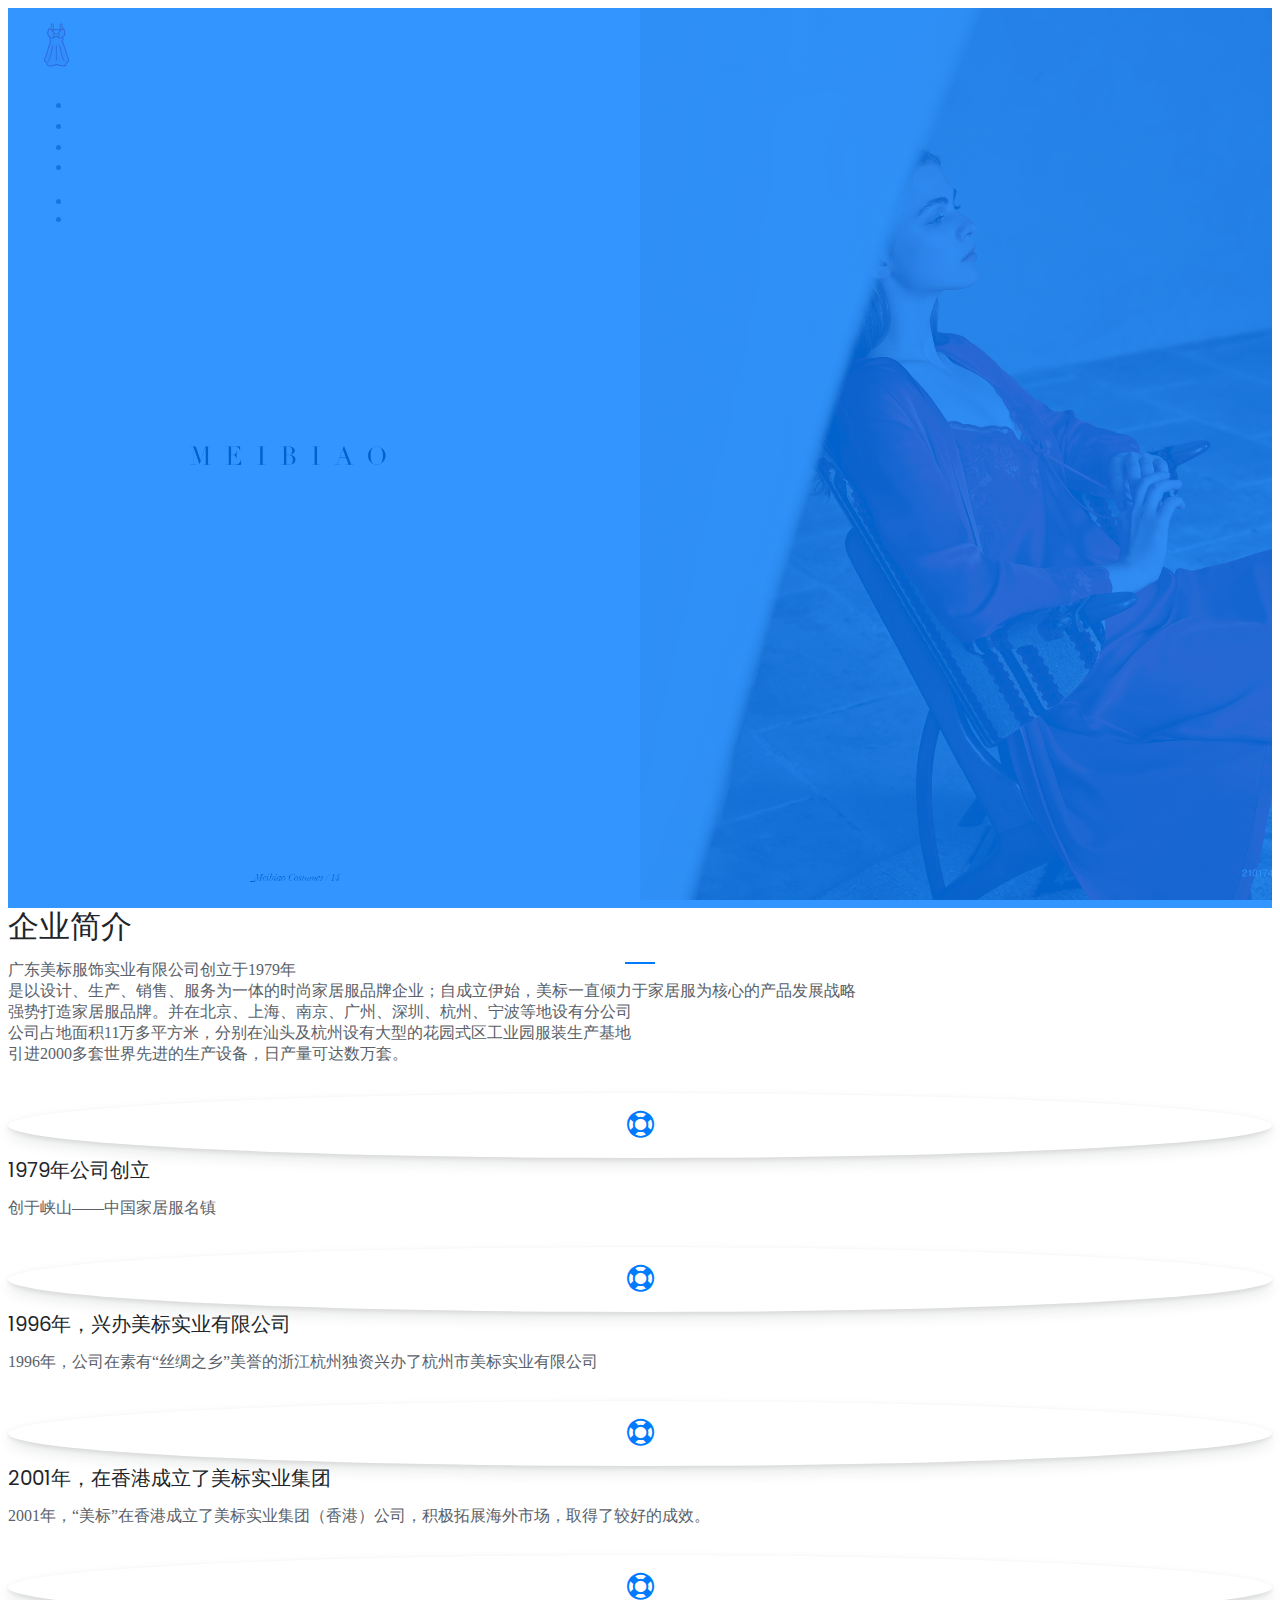
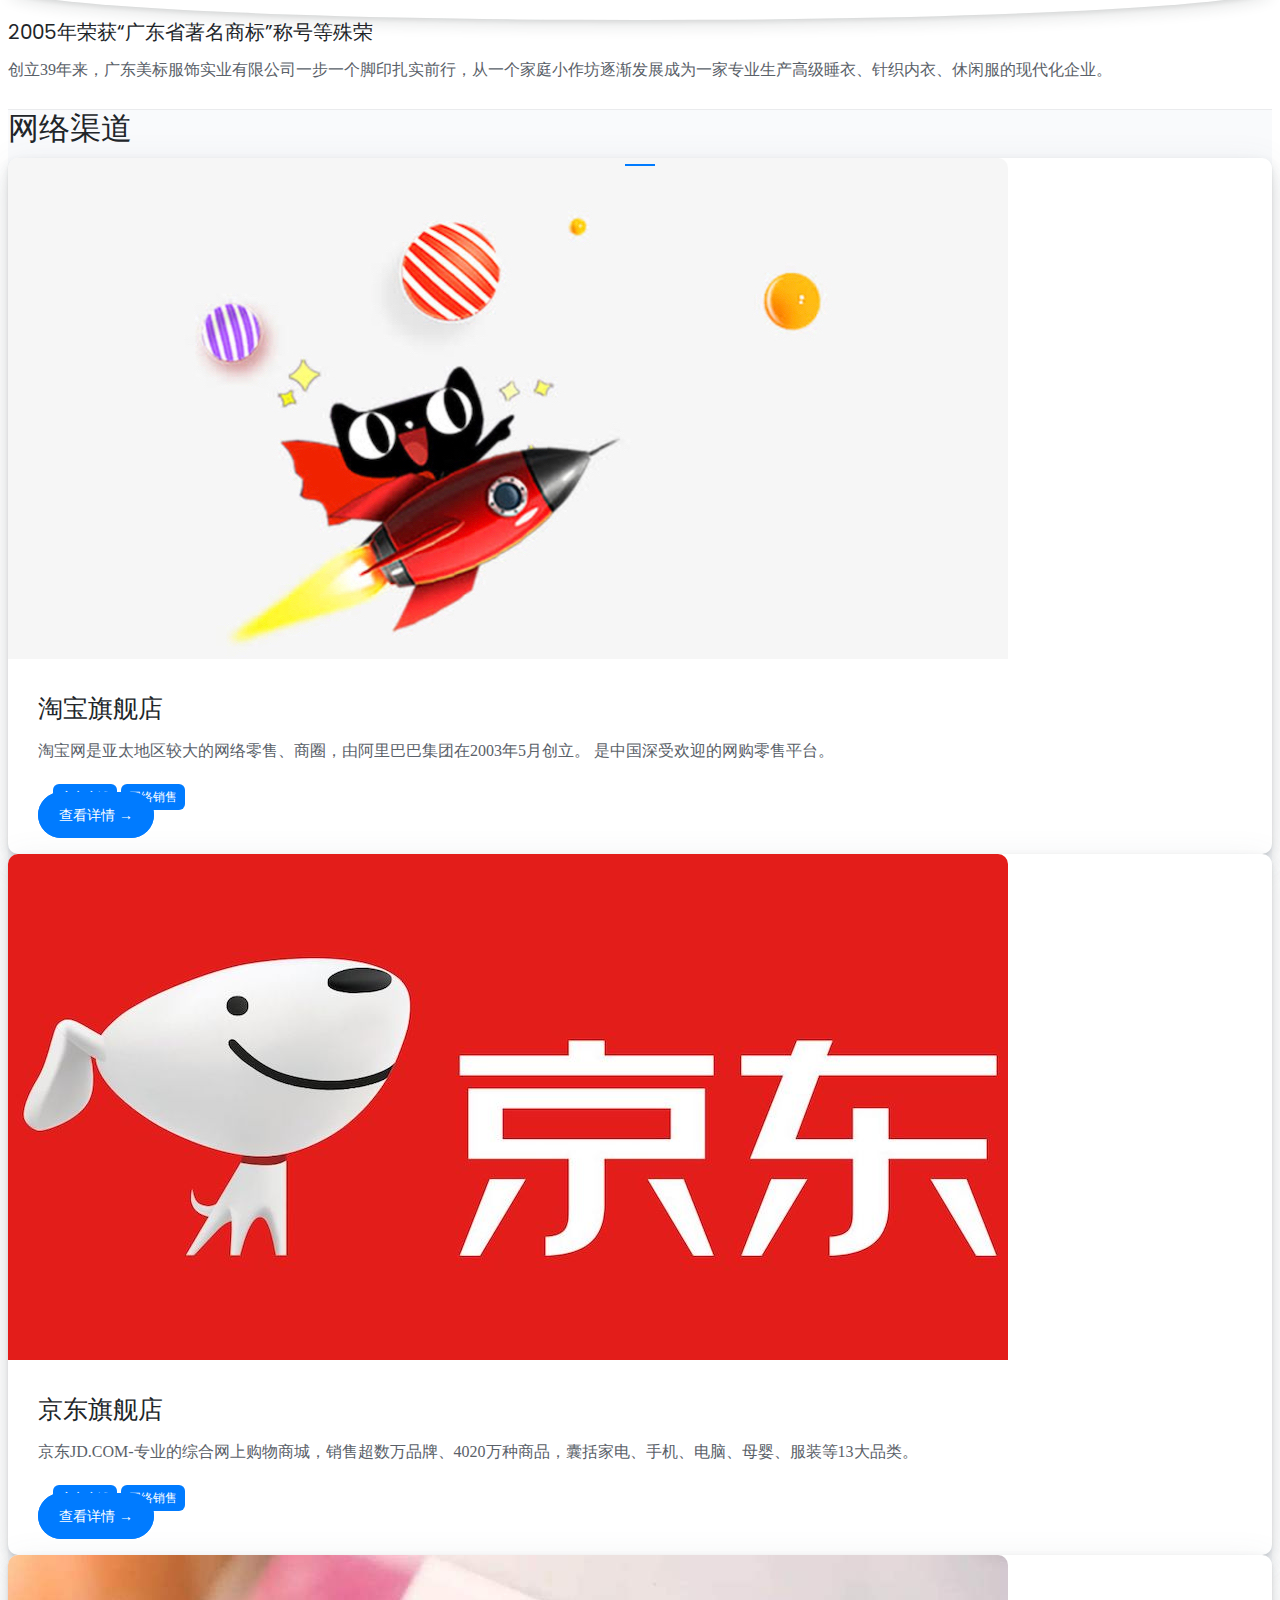
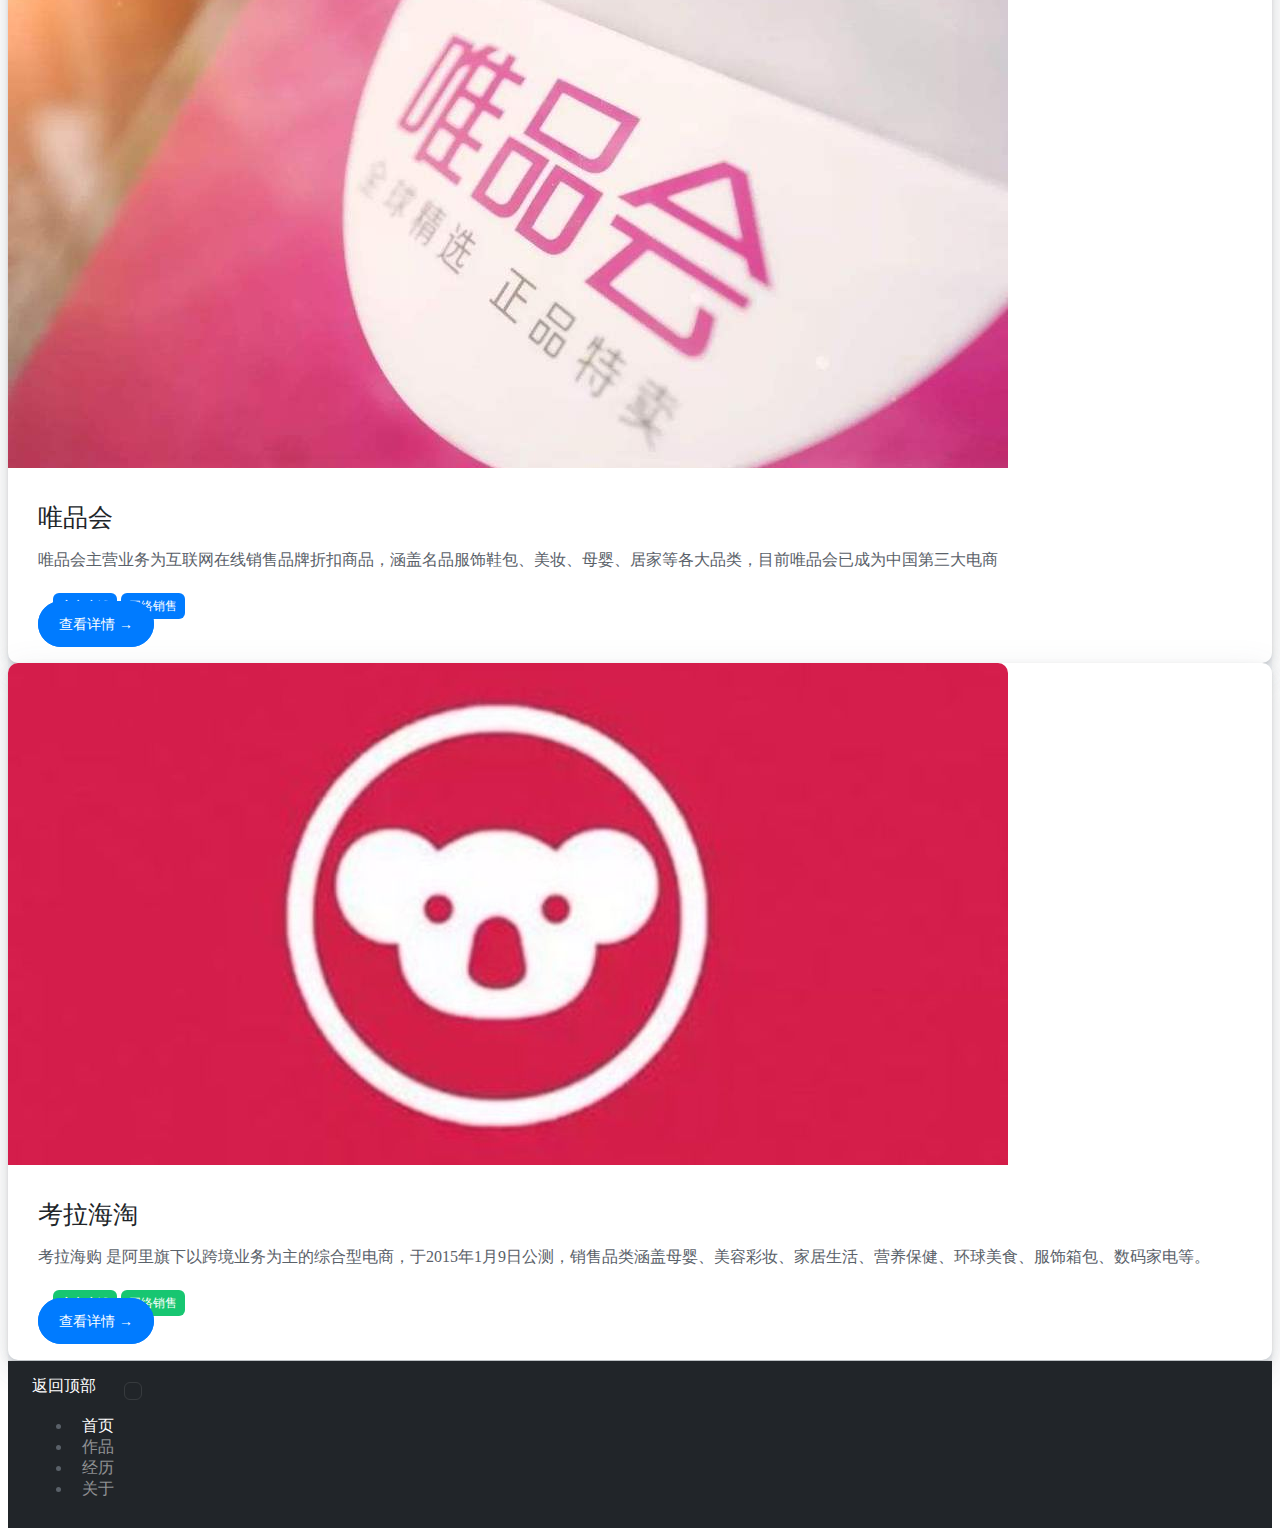
==== index.html @ 98ee240c "初始化" ====
<!doctype html>
<html class="no-js" lang="en">
     <!-- 浏览器标题 -->
    <head>
        <meta charset="utf-8">
        <meta http-equiv="x-ua-compatible" content="ie=edge">
        <title>美标</title>
        <meta name="description" content="">
        <meta name="viewport" content="width=device-width, initial-scale=1">

        <!-- CSS Dependencies -->
        <link rel="stylesheet" href="https://maxcdn.bootstrapcdn.com/bootstrap/4.0.0-beta/css/bootstrap.min.css" integrity="sha384-/Y6pD6FV/Vv2HJnA6t+vslU6fwYXjCFtcEpHbNJ0lyAFsXTsjBbfaDjzALeQsN6M" crossorigin="anonymous">
        <link href="https://maxcdn.bootstrapcdn.com/font-awesome/4.7.0/css/font-awesome.min.css" rel="stylesheet" integrity="sha384-wvfXpqpZZVQGK6TAh5PVlGOfQNHSoD2xbE+QkPxCAFlNEevoEH3Sl0sibVcOQVnN" crossorigin="anonymous">
        <link rel="stylesheet" href="css/shards.min.css">
        <link rel="stylesheet" href="css/shards-extras.min.css">
    </head>
    
    <body class="shards-landing-page--1">
        
      <!-- 头部介绍 -->
      <div class="welcome d-flex justify-content-center flex-column">
        <div class="container">
          <!-- Navigation -->
          <nav class="navbar navbar-expand-lg navbar-dark pt-4 px-0">
            <a class="navbar-brand" href="#">
              <img src="images/agency-landing/shards-logo-white.svg" class="mr-2" alt="Shards - Agency Landing Page">
             
            </a>
            <button class="navbar-toggler" type="button" data-toggle="collapse" data-target="#navbarNavDropdown" aria-controls="navbarNavDropdown" aria-expanded="false" aria-label="Toggle navigation">
              <span class="navbar-toggler-icon"></span>
            </button>
            <div class="collapse navbar-collapse" id="navbarNavDropdown">
              <ul class="navbar-nav">
                <li class="nav-item active">
                  <a class="nav-link" href="#">首页 <span class="sr-only">(current)</span></a>
                </li>
                <li class="nav-item">
                  <a class="nav-link" href="#works">店铺</a>
                </li>
               
                <li class="nav-item">
                  <a class="nav-link" href="#services">简介</a>
                </li>
                  
                 <li class="nav-item">
                  <a class="nav-link" href="app.html">APP</a>
                </li>
                  
              </ul>

             <!-- 社交地址 -->
              <ul class="navbar-nav ml-auto">
                   <li class="nav-item">
                  <a class="nav-link" href="https://mp.weixin.qq.com/s/kvTKrhpmZm7RUUd2rSiM8Q"><i class="fa fa-weixin"></i></a>
<!--
                </li>
                   <li class="nav-item">
                  <a class="nav-link" href="https://www.jianshu.com/u/cb689db4391f"><i class="fa fa-wpforms"></i></a>
                </li>
-->
                <li class="nav-item">
                  <a class="nav-link" href="https://weibo.com/u/2729907832?topnav=1&wvr=6&topsug=1"><i class="fa fa-weibo"></i></a>
                </li>
                
             </ul>
                
            </div>
          </nav>
          <!-- / Navigation -->
        </div> <!-- .container -->

        <!-- Inner Wrapper -->
        <div class="inner-wrapper mt-auto mb-auto container">
          <div class="row">
            <div class="col-md-7">
                <h1 class="welcome-heading display-4 text-white">MEIBIAO</h1>
               <p class="text-white"> </p>
                <p class="text-white">美标，享受生活的乐趣</p>
                <h1 class="welcome-heading display-4 text-white">  
               </h1>
                <a href="#services" class="btn btn-lg btn-outline-white btn-pill align-self-center">简介</a>
            </div>
          </div>
        </div>
        <!-- / Inner Wrapper -->
      </div>
      <!-- / Welcome Section -->

      <!-- Our Services Section -->
      <div id="services" class="our-services section py-4">
        <h3 class="section-title text-center my-5">企业简介</h3>
           <p class=" text-center " >
               广东美标服饰实业有限公司创立于1979年<br/>
               是以设计、生产、销售、服务为一体的时尚家居服品牌企业；自成立伊始，美标一直倾力于家居服为核心的产品发展战略<br/>
               强势打造家居服品牌。并在北京、上海、南京、广州、深圳、杭州、宁波等地设有分公司<br/>
               公司占地面积11万多平方米，分别在汕头及杭州设有大型的花园式区工业园服装生产基地<br/>
               引进2000多套世界先进的生产设备，日产量可达数万套。<br/>
              
          </p>
        <!-- Features -->
        <div class="features py-4 mb-4">
          <div class="container">
            <div class="row">
              <div class="feature py-4 col-md-6 d-flex">
                <div class="icon text-primary mr-3"><i class="fa fa-support"></i></div>
                <div class="px-4">
                    <h5>1979年公司创立</h5>
                    <p>创于峡山——中国家居服名镇</p>
                </div>
              </div>
              <div class="feature py-4 col-md-6 d-flex">
                <div class="icon text-primary mr-3"><i class="fa fa-support"></i></div>
                <div class="px-4">
                    <h5>1996年，兴办美标实业有限公司</h5>
                    <p>1996年，公司在素有“丝绸之乡”美誉的浙江杭州独资兴办了杭州市美标实业有限公司</p>
                </div>
              </div>
            </div>

            <div class="row">
              <div class="feature py-4 col-md-6 d-flex">
                <div class="icon text-primary mr-3"><i class="fa fa-support"></i></div>
                <div class="px-4">
                    <h5>2001年，在香港成立了美标实业集团</h5>
                    <p>2001年，“美标”在香港成立了美标实业集团（香港）公司，积极拓展海外市场，取得了较好的成效。</p>
                </div>
              </div>
              <div class="feature py-4 col-md-6 d-flex">
                <div class="icon text-primary mr-3"><i class="fa fa-support"></i></div>
                <div class="px-4">
                    <h5>2005年荣获“广东省著名商标”称号等殊荣</h5>
                    <p>创立39年来，广东美标服饰实业有限公司一步一个脚印扎实前行，从一个家庭小作坊逐渐发展成为一家专业生产高级睡衣、针织内衣、休闲服的现代化企业。</p>
                </div>
              </div>
            </div>
          </div>
        </div>
        <!-- / Features -->
      </div>
      <!-- / Our Services Section -->

     
        <!-- Our Blog Section -->
      <div id="works" class="blog section section-invert py-4">
        <h3 class="section-title text-center m-5">网络渠道</h3>

        <div class="container">
          <div class="py-4">
            <div class="row">
              <div class="card-deck">
                  
              <div class="col-md-12 col-lg-4 ">
                <div class="card mb-4">
                  <img class="card-img-top" src="images/common/card-1.jpg" alt="Card image cap">
                  <div class="card-body">
                    <h4 class="card-title">淘宝旗舰店</h4>
                    <p class="card-text">淘宝网是亚太地区较大的网络零售、商圈，由阿里巴巴集团在2003年5月创立。 是中国深受欢迎的网购零售平台。</p>
                      <div class="row mb-3">
                    <div class="d-table " style="margin-left:15px">
                        <span class="badge mr-3 badge-primary ">官方店铺</span>
                        <span class="badge mr-3 badge-primary ">网络销售</span>
                    </div>
                </div>
                    <a class="btn btn-primary btn-pill" href="https://meibiao.tmall.com/shop/view_shop.htm?spm=a220m.1000858.1000725.3.d1e635f60Oqlm1&user_number_id=753117954&rn=b6776b2423858963f16b1c9fca8c571c">查看详情 &rarr;</a>
                  </div>
                </div>
              </div>

              <div class="col-md-12 col-lg-4">
                <div class="card mb-4">
                  <img class="card-img-top" src="images/common/card-2.jpg" alt="Card image cap">
                  <div class="card-body">
                      <h4 class="card-title">京东旗舰店</h4>
                    <p class="card-text">京东JD.COM-专业的综合网上购物商城，销售超数万品牌、4020万种商品，囊括家电、手机、电脑、母婴、服装等13大品类。</p>
                      <div class="row mb-3">
                    <div class="d-table " style="margin-left:15px">
                        <span class="badge mr-3 badge-primary ">官方店铺</span>
                        <span class="badge mr-3 badge-primary ">网络销售</span>
                     </div>
                </div>
                    <a class="btn btn-primary btn-pill" href="https://mall.jd.com/index-55876.html">查看详情 &rarr;</a>
                  </div>
                </div>
              </div>

             
                  <div class="col-md-12 col-lg-4">
                <div class="card mb-4">
                  <img class="card-img-top" src="images/common/card-3.jpg" alt="Card image cap">
                  <div class="card-body">
                    <h4 class="card-title">唯品会</h4>
                    <p class="card-text">唯品会主营业务为互联网在线销售品牌折扣商品，涵盖名品服饰鞋包、美妆、母婴、居家等各大品类，目前唯品会已成为中国第三大电商</p>
                      <div class="row mb-3">
                    <div class="d-table " style="margin-left:15px">
                        <span class="badge mr-3 badge-primary ">官方店铺</span>
                        <span class="badge mr-3 badge-primary ">网络销售</span>
                    </div>
                </div>
                    <a class="btn btn-primary btn-pill" href="https://list.vip.com/brand.html?sn=10023400">查看详情 &rarr;</a>
                  </div>
                </div>
              </div>
                  
            
               <div class="col-md-12 col-lg-4" >
                  
                <div class="card mb-4">
                  <img class="card-img-top" src="images/common/card-4.jpg" alt="Card image cap">
                  <div class="card-body">
                      <h4 class="card-title">考拉海淘</h4>
                    <p class="card-text">考拉海购  是阿里旗下以跨境业务为主的综合型电商，于2015年1月9日公测，销售品类涵盖母婴、美容彩妆、家居生活、营养保健、环球美食、服饰箱包、数码家电等。</p>
                      <div class="row mb-3">
                    <div class="d-table " style="margin-left:15px">
                        <span class="badge mr-3 badge-primary badge-success">官方店铺</span>
                        <span class="badge mr-3 badge-primary badge-success">网络销售</span>
                     </div>
                </div>
                    <a class="btn btn-primary btn-pill" href="https://search.kaola.com/brand/5340.html">查看详情 &rarr;</a>
                  </div>
                </div>
                   
              </div>
                  
<!--
             <div class="col-md-12 col-lg-4">
                <div class="card mb-4">
                  <img class="card-img-top" src="images/common/card-5.jpg" alt="Card image cap">
                  <div class="card-body">
                      <h4 class="card-title">模仿QQ布局写的音频APP</h4>
                    <p class="card-text">目前主要是有菜单页面，音乐播放，视频播放，文字段子，论坛讨论和图片美图这几个大的板块</p>
                      <div class="row mb-3">
                    <div class="d-table " style="margin-left:15px">
                        <span class="badge mr-3 badge-primary badge-success">个人开源</span>
                        <span class="badge mr-3 badge-primary badge-success">iOS源码</span>
                     </div>
                </div>
                    <a class="btn btn-primary btn-pill" href="https://github.com/kevindcw/DAudiobook">查看详情 &rarr;</a>
                  </div>
                </div>
              </div>
                  
             <div class="col-md-12 col-lg-4">
                <div class="card mb-4">
                  <img class="card-img-top" src="images/common/card-6.jpg" alt="Card image cap">
                  <div class="card-body">
                      <h4 class="card-title">做的书架类应用加小程序</h4>
                    <p class="card-text">目前主要是有书籍页面，题库页面，论坛讨论和资讯新闻这几个大的板块，加小程序</p>
                      <div class="row mb-3">
                    <div class="d-table " style="margin-left:15px">
                        <span class="badge mr-3 badge-primary badge-success">个人开源</span>
                        <span class="badge mr-3 badge-primary badge-success">iOS源码</span>
                           <span class="badge mr-3 badge-primary badge-warning">小程序源码</span>
                     </div>
                </div>
                    <a class="btn btn-primary btn-pill" href="https://github.com/kevindcw/DProgram_ios">查看详情 &rarr;</a>
                  </div>
                </div>
              </div>
-->
                  
                  
                  
              </div>
            </div>
          </div>
        </div>
      </div>
      <!-- / Our Blog Section -->

      <!-- Testimonials Section -->
<!--
      <div id="workExperience" class="testimonials section py-4">
          <h3 class="section-title text-center m-5">工作经历</h3>
          <div class="container py-5">
            <div class="row">
                <div class="col-md-4 testimonial text-center">
                    <div class="avatar rounded-circle with-shadows mb-3 ml-auto mr-auto">
                        <img src="images/common/avatar-1.jpeg" class="w-100" alt="Testimonial Avatar" />
                    </div>
                    <h5 class="mb-1">铜车马信息科技</h5>
                    <span class="text-muted d-block mb-2">iOS小组负责人</span>
                    <span class="text-muted d-block mb-2">2017年3月--2019年7月(两年半)</span>
                    <p>1.将将项目里老的框架和代码进行的升级重构<br/>
                       2.在原有项目的基础上添加新的功能，并进行调优<br/>
                       3.与项目经理讨论需求，并对任务进行拆分，保证在规定时间内完成。
                    </p>
                
                </div>

                <div class="col-md-4 testimonial text-center">
                    <div class="avatar rounded-circle with-shadows mb-3 ml-auto mr-auto">
                        <img src="images/common/avatar-2.jpeg" class="w-100" alt="Testimonial Avatar" />
                    </div>
                    <h5 class="mb-1">小熊上树信息科技</h5>
                    <span class="text-muted d-block mb-2">ios小组负责人，小程序开发</span>
                    <span class="text-muted d-block mb-2">2016年2月--2017年3月(一年)</span>
                    <p>1.前期独立开发，搭建框架，应用的上传与审核。<br />
                      2.后期代码的维护与升级，框架的升级重构。<br/>
                      3.程序性能的测试和优化，分配任务协作开发<br/>
                      4.商讨后台参数的定制,微信小程序的学习与开发。<br/>
                  </div>

                <div class="col-md-4 testimonial text-center">
                    <div class="avatar rounded-circle with-shadows mb-3 ml-auto mr-auto">
                        <img src="images/common/avatar-3.jpeg" class="w-100" alt="Testimonial Avatar" />
                    </div>
                    <h5 class="mb-1">北京午饭科技</h5>
                    <span class="text-muted d-block mb-2">iOS开发工程师</span>
                    <span class="text-muted d-block mb-2">2014年12月--2016年2月(一年)</span>
                    <p> 1. 参与需求分析，文档编写，多人协助开发。<br/>
                        2. 版本的迭代并进行代码调试。<br/>
                        3. 熟悉公司项目并协助项目经理，对公司项目进行维护升级。<br/>
                    </p>
                </div>
            </div>
          </div>
      </div>
-->
      <!-- / Testimonials Section -->

      <!-- Contact Section -->
      
      <!-- / Contact Section -->

      <!-- Footer Section -->
      <footer>
        <nav class="navbar navbar-expand-lg navbar-dark bg-dark">
          <div class="container">
            <a class="navbar-brand" href="#">返回顶部</a>
            <button class="navbar-toggler" type="button" data-toggle="collapse" data-target="#navbarNav" aria-controls="navbarNav" aria-expanded="false" aria-label="Toggle navigation">
              <span class="navbar-toggler-icon"></span>
            </button>
              
            <div class="collapse navbar-collapse" id="navbarNav">
              <ul class="navbar-nav ml-auto">
                <li class="nav-item active">
                  <a class="nav-link" href="#">首页<span class="sr-only">(current)</span></a>
                </li>
                <li class="nav-item">
                  <a class="nav-link" href="#works">作品</a>
                </li>
                <li class="nav-item">
                  <a class="nav-link" href="#workExperience">经历</a>
                </li>
                <li class="nav-item">
                  <a class="nav-link" href="#services">关于</a>
                </li>
              </ul>
            </div>

          </div>
        </nav>
          
      </footer>
      <!-- / Footer Section -->
        
         <!--聊天-->
<!--
         <script type="text/javascript" src="http://meet.xpro.im/v2/api/xmeet.api.js?nickname=游客&xnest=yourNameSpace&xnest_name=聊天室&is_store_history=true">
        </script> 
-->
        <!--畅聊聊天-->
<!--
<div id="SOHUCS" sid="cysPqUewr"></div>
<script charset="utf-8" type="text/javascript" src="https://changyan.sohu.com/upload/changyan.js" ></script>
<script type="text/javascript">
window.changyan.api.config({
appid: 'cysPqUewr',
conf: 'prod_e1790b0bc749062e62423887871d0fed'
});
</script>
-->
        
      <!-- JavaScript Dependencies -->

      <script src="https://code.jquery.com/jquery-3.2.1.min.js" integrity="sha256-hwg4gsxgFZhOsEEamdOYGBf13FyQuiTwlAQgxVSNgt4=" crossorigin="anonymous"></script>
      <script src="https://cdnjs.cloudflare.com/ajax/libs/popper.js/1.11.0/umd/popper.min.js" integrity="sha384-b/U6ypiBEHpOf/4+1nzFpr53nxSS+GLCkfwBdFNTxtclqqenISfwAzpKaMNFNmj4" crossorigin="anonymous"></script>
      <script src="https://maxcdn.bootstrapcdn.com/bootstrap/4.0.0-beta/js/bootstrap.min.js" integrity="sha384-h0AbiXch4ZDo7tp9hKZ4TsHbi047NrKGLO3SEJAg45jXxnGIfYzk4Si90RDIqNm1" crossorigin="anonymous"></script>

        
        
    </body>
</html>
---- css/shards.min.css ----
@import url(https://fonts.googleapis.com/css?family=Poppins:300,400,500,600|Roboto+Mono);@media (max-width:575px){html{font-size:15px}}body{font-size:1rem;font-weight:300;color:#5a6169;background-color:#fff}a{color:#007bff;text-decoration:none}a:hover{color:#0056b3;text-decoration:underline}b,strong{font-weight:500}h1,h2,h3,h4,h5,h6{margin-top:0;margin-bottom:.5rem}.h1,.h2,.h3,.h4,.h5,.h6,h1,h2,h3,h4,h5,h6{margin-bottom:.75rem;font-family:Poppins,-apple-system,BlinkMacSystemFont,"Segoe UI",Roboto,"Helvetica Neue",Arial,sans-serif;font-weight:400;color:#212529}.h1,h1{font-size:3.052rem;letter-spacing:-.0625rem;line-height:3rem}.h2,h2{font-size:2.441rem;letter-spacing:-.0625rem;line-height:2.25rem}.h3,h3{font-size:1.953rem;line-height:2.25rem}.h4,h4{font-size:1.563rem;line-height:2rem}.h5,h5{font-size:1.25rem;line-height:1.5rem}.h6,h6{font-size:1rem;line-height:1.5rem}p+.h1,p+.h2,p+.h3,p+.h4,p+.h5,p+.h6,p+h1,p+h2,p+h3,p+h4,p+h5,p+h6{margin-top:2.25rem}.lead{line-height:1.875rem}.display-1,.display-2,.display-3,.display-4{margin-bottom:.75rem}.display-1{font-size:7.451rem;line-height:1}.display-2{font-size:5.96rem;line-height:1}.display-3{font-size:4.768rem;line-height:1}.display-4{font-size:3.815rem;line-height:1}p{margin-bottom:1.75rem}hr{margin-top:1.125rem;margin-bottom:1.125rem}.mark,mark{background-color:#fff09e}.blockquote{margin-bottom:.75rem;font-size:1.5rem}.blockquote-footer{font-size:1.125rem}.img-thumbnail{padding:0;border:none;border-radius:.375rem;box-shadow:none}.figure-img{margin-bottom:.75rem}.figure-caption{font-size:1rem}code,kbd,pre,samp{font-family:"Roboto Mono",Menlo,Monaco,Consolas,"Liberation Mono","Courier New",monospace}code{padding:.1875rem .8125rem;font-size:.75rem}kbd{padding:.1875rem .8125rem;font-size:.75rem;border-radius:.625rem;box-shadow:none}pre{margin-bottom:.75rem;font-size:.75rem;color:#212529;line-height:1.375rem}.table{margin-bottom:1.5rem}.table-striped tbody tr:nth-of-type(odd){background-color:#f7f8fb}.table-primary,.table-primary>td,.table-primary>th{background-color:#b8daff}.table-hover .table-primary:hover{background-color:#9fcdff}.table-hover .table-primary:hover>td,.table-hover .table-primary:hover>th{background-color:#9fcdff}.table-secondary,.table-secondary>td,.table-secondary>th{background-color:#d1d3d5}.table-hover .table-secondary:hover{background-color:#c4c6c9}.table-hover .table-secondary:hover>td,.table-hover .table-secondary:hover>th{background-color:#c4c6c9}.table-success,.table-success>td,.table-success>th{background-color:#beefd7}.table-hover .table-success:hover{background-color:#aaeaca}.table-hover .table-success:hover>td,.table-hover .table-success:hover>th{background-color:#aaeaca}.table-info,.table-info>td,.table-info>th{background-color:#b8ebf4}.table-hover .table-info:hover{background-color:#a2e5f1}.table-hover .table-info:hover>td,.table-hover .table-info:hover>th{background-color:#a2e5f1}.table-warning,.table-warning>td,.table-warning>th{background-color:#ffeab8}.table-hover .table-warning:hover{background-color:#ffe29f}.table-hover .table-warning:hover>td,.table-hover .table-warning:hover>th{background-color:#ffe29f}.table-danger,.table-danger>td,.table-danger>th{background-color:#eebec8}.table-hover .table-danger:hover{background-color:#e9aab7}.table-hover .table-danger:hover>td,.table-hover .table-danger:hover>th{background-color:#e9aab7}.table-light,.table-light>td,.table-light>th{background-color:#f9fafb}.table-hover .table-light:hover{background-color:#eaedf1}.table-hover .table-light:hover>td,.table-hover .table-light:hover>th{background-color:#eaedf1}.table-dark,.table-dark>td,.table-dark>th{background-color:#c1c2c3}.table-hover .table-dark:hover{background-color:#b4b5b6}.table-hover .table-dark:hover>td,.table-hover .table-dark:hover>th{background-color:#b4b5b6}.form-control{padding:.664rem 1rem;font-size:.95rem;line-height:1.125rem;color:#495057;border:1px solid #becad6;font-weight:300;border-radius:.375rem;transition:border-color 250ms cubic-bezier(.27,.01,.38,1.06),box-shadow 250ms cubic-bezier(.27,.01,.38,1.06)}.form-control:hover{border-color:#8fa4b8}.form-control:focus{color:#495057;border-color:#007bff;box-shadow:0 .313rem .719rem rgba(0,123,255,.1),0 .156rem .125rem rgba(0,0,0,.06)}.form-control:focus:hover{border-color:#007bff}.form-control::-webkit-input-placeholder{color:#868e96}.form-control:-ms-input-placeholder{color:#868e96}.form-control::placeholder{color:#868e96}.form-control:disabled,.form-control[readonly]{background-color:#f5f6f7}.form-control:disabled:hover,.form-control[readonly]:hover{cursor:not-allowed}select.form-control:hover{cursor:pointer}form .col-form-label,form .col-form-legend,form label{font-size:.95rem}form label:hover{cursor:pointer}.col-form-label{padding-top:calc(.664rem - 1px * 2);padding-bottom:calc(.664rem - 1px * 2)}.col-form-label-lg{padding-top:calc(.75rem - 1px * 2);padding-bottom:calc(.75rem - 1px * 2);font-size:1rem}.col-form-label-sm{padding-top:calc(.35rem - 1px * 2);padding-bottom:calc(.35rem - 1px * 2);font-size:.875rem}.col-form-legend{padding-top:.664rem;padding-bottom:.664rem}.form-control-plaintext{padding-top:.664rem;padding-bottom:.664rem;line-height:1.1;font-weight:300}.form-control-sm{padding:.35rem 1rem;font-size:.875rem;border-radius:.2rem}select.form-control-sm:not([size]):not([multiple]){height:calc(1.575rem + 2px)}.form-control-lg{padding:.75rem 1.75rem;font-size:1rem;border-radius:.5rem}select.form-control-lg:not([size]):not([multiple]){height:calc(2.5rem + 2px)}.form-check.disabled .form-check-label{color:#868e96}.form-check-label{padding-left:1.25rem}.form-check-input{margin-top:.313rem;margin-left:-1.25rem;margin-right:.313rem}.invalid-feedback{display:none;margin-top:.25rem;font-size:.875rem;color:#c4183c}.custom-select.is-valid,.form-control.is-valid,.was-validated .custom-select:valid,.was-validated .form-control:valid{border-color:#17c671;box-shadow:0 5px 11.5px rgba(23,198,113,.1)}.custom-select.is-valid:focus,.form-control.is-valid:focus,.was-validated .custom-select:valid:focus,.was-validated .form-control:valid:focus{box-shadow:0 5px 11.5px rgba(23,198,113,.1),0 1px 1px .1rem rgba(23,198,113,.2)}.custom-select.is-valid:focus:hover,.form-control.is-valid:focus:hover,.was-validated .custom-select:valid:focus:hover,.was-validated .form-control:valid:focus:hover{border-color:#17c671}.form-check-input.is-valid+.form-check-label,.was-validated .form-check-input:valid+.form-check-label{color:#17c671}.custom-control-input.is-valid~.custom-control-indicator,.was-validated .custom-control-input:valid~.custom-control-indicator{background-color:#57eca4;border-color:#2ae68b}.custom-control-input.is-valid~.custom-control-description,.was-validated .custom-control-input:valid~.custom-control-description{color:#17c671}.custom-select.is-valid,.was-validated .custom-select:valid{color:#17c671}.custom-file-input:focus.is-valid~.custom-file-control,.was-validated .custom-file-input:focus:valid~.custom-file-control{box-shadow:0 5px 11.5px rgba(23,198,113,.1),0 1px 1px .1rem rgba(23,198,113,.2)}.custom-file-input.is-valid~.custom-file-control,.was-validated .custom-file-input:valid~.custom-file-control{border-color:#17c671;box-shadow:0 5px 11.5px rgba(23,198,113,.1)}.custom-file-input.is-valid~.custom-file-control::before,.was-validated .custom-file-input:valid~.custom-file-control::before{background-color:#b3f6d5;border-color:#2ae68b;color:#17c671}.custom-file-input.is-valid~.custom-file-control::after,.was-validated .custom-file-input:valid~.custom-file-control::after{color:#17c671}.custom-toggle .custom-control-input:checked.is-valid~.custom-control-indicator,.was-validated .custom-toggle .custom-control-input:checked:valid~.custom-control-indicator{background:#17c671;border-color:transparent}.custom-toggle .custom-control-input:checked.is-valid~.custom-control-indicator:after,.was-validated .custom-toggle .custom-control-input:checked:valid~.custom-control-indicator:after{background:#fff}.custom-toggle .custom-control-input.is-valid~.custom-control-indicator,.was-validated .custom-toggle .custom-control-input:valid~.custom-control-indicator{background:#fff}.custom-toggle .custom-control-input.is-valid~.custom-control-indicator:after,.was-validated .custom-toggle .custom-control-input:valid~.custom-control-indicator:after{background:#eb8c95}.custom-select.is-invalid,.form-control.is-invalid,.was-validated .custom-select:invalid,.was-validated .form-control:invalid{border-color:#c4183c;box-shadow:0 5px 11.5px rgba(196,24,60,.1)}.custom-select.is-invalid:focus,.form-control.is-invalid:focus,.was-validated .custom-select:invalid:focus,.was-validated .form-control:invalid:focus{box-shadow:0 5px 11.5px rgba(196,24,60,.1),0 1px 1px .1rem rgba(196,24,60,.2)}.custom-select.is-invalid:focus:hover,.form-control.is-invalid:focus:hover,.was-validated .custom-select:invalid:focus:hover,.was-validated .form-control:invalid:focus:hover{border-color:#c4183c}.form-check-input.is-invalid+.form-check-label,.was-validated .form-check-input:invalid+.form-check-label{color:#c4183c}.custom-control-input.is-invalid~.custom-control-indicator,.was-validated .custom-control-input:invalid~.custom-control-indicator{background-color:#ea5876;border-color:#e52a51}.custom-control-input.is-invalid~.custom-control-description,.was-validated .custom-control-input:invalid~.custom-control-description{color:#c4183c}.custom-select.is-invalid,.was-validated .custom-select:invalid{color:#c4183c}.custom-file-input:focus.is-invalid~.custom-file-control,.was-validated .custom-file-input:focus:invalid~.custom-file-control{box-shadow:0 5px 11.5px rgba(196,24,60,.1),0 1px 1px .1rem rgba(196,24,60,.2)}.custom-file-input.is-invalid~.custom-file-control,.was-validated .custom-file-input:invalid~.custom-file-control{border-color:#c4183c;box-shadow:0 5px 11.5px rgba(196,24,60,.1)}.custom-file-input.is-invalid~.custom-file-control::before,.was-validated .custom-file-input:invalid~.custom-file-control::before{background-color:#f6b2c0;border-color:#e52a51;color:#c4183c}.custom-file-input.is-invalid~.custom-file-control::after,.was-validated .custom-file-input:invalid~.custom-file-control::after{color:#c4183c}.custom-toggle .custom-control-input:checked.is-invalid~.custom-control-indicator,.was-validated .custom-toggle .custom-control-input:checked:invalid~.custom-control-indicator{background:#17c671;border-color:transparent}.custom-toggle .custom-control-input:checked.is-invalid~.custom-control-indicator:after,.was-validated .custom-toggle .custom-control-input:checked:invalid~.custom-control-indicator:after{background:#fff}.custom-toggle .custom-control-input.is-invalid~.custom-control-indicator,.was-validated .custom-toggle .custom-control-input:invalid~.custom-control-indicator{background:#fff}.custom-toggle .custom-control-input.is-invalid~.custom-control-indicator:after,.was-validated .custom-toggle .custom-control-input:invalid~.custom-control-indicator:after{background:#eb8c95}.btn{font-weight:300;font-family:Poppins,-apple-system,BlinkMacSystemFont,"Segoe UI",Roboto,"Helvetica Neue",Arial,sans-serif;border:1px solid transparent;padding:.75rem 1.25rem;font-size:.875rem;line-height:1.1;border-radius:.375rem;transition:all 250ms cubic-bezier(.27,.01,.38,1.06)}.btn.hover,.btn:hover{cursor:pointer}.btn.disabled,.btn:disabled{box-shadow:none}.btn.btn-squared{border-radius:0}.btn.btn-pill{border-radius:50px}.btn-primary{background-color:#007bff;border-color:#007bff;box-shadow:none;color:#fff}.btn-primary:hover{color:#fff;background-color:#006fe6;border-color:#007bff;box-shadow:0 5px 15px rgba(0,0,0,.05),0 4px 10px rgba(0,123,255,.25)}.btn-primary.focus,.btn-primary:focus{box-shadow:0 0 0 3px rgba(0,123,255,.15),0 3px 15px rgba(0,123,255,.2),0 2px 5px rgba(0,0,0,.1)}.btn-primary.disabled,.btn-primary:disabled{background-color:#007bff;border-color:#007bff;box-shadow:none;cursor:not-allowed}.btn-primary.active,.btn-primary:active,.show>.btn-primary.dropdown-toggle{background-color:#006fe6;background-image:none;border-color:#0062cc;box-shadow:inset 0 .1875rem .625rem 0 #0062cc,inset 0 .0625rem .125rem 0 #0056b3}.btn-secondary{background-color:#5a6169;border-color:#5a6169;box-shadow:none;color:#fff}.btn-secondary:hover{color:#fff;background-color:#4e545b;border-color:#5a6169;box-shadow:0 5px 15px rgba(0,0,0,.05),0 4px 10px rgba(90,97,105,.25)}.btn-secondary.focus,.btn-secondary:focus{box-shadow:0 0 0 3px rgba(90,97,105,.15),0 3px 15px rgba(90,97,105,.2),0 2px 5px rgba(0,0,0,.1)}.btn-secondary.disabled,.btn-secondary:disabled{background-color:#5a6169;border-color:#5a6169;box-shadow:none;cursor:not-allowed}.btn-secondary.active,.btn-secondary:active,.show>.btn-secondary.dropdown-toggle{background-color:#4e545b;background-image:none;border-color:#42484e;box-shadow:inset 0 .1875rem .625rem 0 #42484e,inset 0 .0625rem .125rem 0 #373b40}.btn-success{background-color:#17c671;border-color:#17c671;box-shadow:none;color:#fff}.btn-success:hover{color:#fff;background-color:#14af64;border-color:#17c671;box-shadow:0 5px 15px rgba(0,0,0,.05),0 4px 10px rgba(23,198,113,.25)}.btn-success.focus,.btn-success:focus{box-shadow:0 0 0 3px rgba(23,198,113,.15),0 3px 15px rgba(23,198,113,.2),0 2px 5px rgba(0,0,0,.1)}.btn-success.disabled,.btn-success:disabled{background-color:#17c671;border-color:#17c671;box-shadow:none;cursor:not-allowed}.btn-success.active,.btn-success:active,.show>.btn-success.dropdown-toggle{background-color:#14af64;background-image:none;border-color:#129857;box-shadow:inset 0 .1875rem .625rem 0 #129857,inset 0 .0625rem .125rem 0 #0f814a}.btn-info{background-color:#00b8d8;border-color:#00b8d8;box-shadow:none;color:#fff}.btn-info:hover{color:#fff;background-color:#00a2bf;border-color:#00b8d8;box-shadow:0 5px 15px rgba(0,0,0,.05),0 4px 10px rgba(0,184,216,.25)}.btn-info.focus,.btn-info:focus{box-shadow:0 0 0 3px rgba(0,184,216,.15),0 3px 15px rgba(0,184,216,.2),0 2px 5px rgba(0,0,0,.1)}.btn-info.disabled,.btn-info:disabled{background-color:#00b8d8;border-color:#00b8d8;box-shadow:none;cursor:not-allowed}.btn-info.active,.btn-info:active,.show>.btn-info.dropdown-toggle{background-color:#00a2bf;background-image:none;border-color:#008da5;box-shadow:inset 0 .1875rem .625rem 0 #008da5,inset 0 .0625rem .125rem 0 #00778c}.btn-warning{background-color:#ffb400;border-color:#ffb400;box-shadow:none;color:#000}.btn-warning:hover{color:#000;background-color:#e6a200;border-color:#ffb400;box-shadow:0 5px 15px rgba(0,0,0,.05),0 4px 10px rgba(255,180,0,.25)}.btn-warning.focus,.btn-warning:focus{box-shadow:0 0 0 3px rgba(255,180,0,.15),0 3px 15px rgba(255,180,0,.2),0 2px 5px rgba(0,0,0,.1)}.btn-warning.disabled,.btn-warning:disabled{background-color:#ffb400;border-color:#ffb400;box-shadow:none;cursor:not-allowed}.btn-warning.active,.btn-warning:active,.show>.btn-warning.dropdown-toggle{background-color:#e6a200;background-image:none;border-color:#cc9000;box-shadow:inset 0 .1875rem .625rem 0 #cc9000,inset 0 .0625rem .125rem 0 #b37e00}.btn-danger{background-color:#c4183c;border-color:#c4183c;box-shadow:none;color:#fff}.btn-danger:hover{color:#fff;background-color:#ad1535;border-color:#c4183c;box-shadow:0 5px 15px rgba(0,0,0,.05),0 4px 10px rgba(196,24,60,.25)}.btn-danger.focus,.btn-danger:focus{box-shadow:0 0 0 3px rgba(196,24,60,.15),0 3px 15px rgba(196,24,60,.2),0 2px 5px rgba(0,0,0,.1)}.btn-danger.disabled,.btn-danger:disabled{background-color:#c4183c;border-color:#c4183c;box-shadow:none;cursor:not-allowed}.btn-danger.active,.btn-danger:active,.show>.btn-danger.dropdown-toggle{background-color:#ad1535;background-image:none;border-color:#97122e;box-shadow:inset 0 .1875rem .625rem 0 #97122e,inset 0 .0625rem .125rem 0 #801027}.btn-light{background-color:#e9ecef;border-color:#e9ecef;box-shadow:none;color:#3b4651}.btn-light:hover{color:#3b4651;background-color:#dadfe4;border-color:#e9ecef;box-shadow:0 5px 15px rgba(0,0,0,.05),0 4px 10px rgba(233,236,239,.25)}.btn-light.focus,.btn-light:focus{box-shadow:0 0 0 3px rgba(233,236,239,.15),0 3px 15px rgba(233,236,239,.2),0 2px 5px rgba(0,0,0,.1)}.btn-light.disabled,.btn-light:disabled{background-color:#e9ecef;border-color:#e9ecef;box-shadow:none;cursor:not-allowed}.btn-light.active,.btn-light:active,.show>.btn-light.dropdown-toggle{background-color:#dadfe4;background-image:none;border-color:#cbd3da;box-shadow:inset 0 .1875rem .625rem 0 #cbd3da,inset 0 .0625rem .125rem 0 #bdc6cf}.btn-dark{background-color:#212529;border-color:#212529;box-shadow:none;color:#fff}.btn-dark:hover{color:#fff;background-color:#16181b;border-color:#212529;box-shadow:0 5px 15px rgba(0,0,0,.05),0 4px 10px rgba(33,37,41,.25)}.btn-dark.focus,.btn-dark:focus{box-shadow:0 0 0 3px rgba(33,37,41,.15),0 3px 15px rgba(33,37,41,.2),0 2px 5px rgba(0,0,0,.1)}.btn-dark.disabled,.btn-dark:disabled{background-color:#212529;border-color:#212529;box-shadow:none;cursor:not-allowed}.btn-dark.active,.btn-dark:active,.show>.btn-dark.dropdown-toggle{background-color:#16181b;background-image:none;border-color:#0a0c0d;box-shadow:inset 0 .1875rem .625rem 0 #0a0c0d,inset 0 .0625rem .125rem 0 #000}.btn-white{background-color:#fff;border-color:#fff;box-shadow:none;color:#595959}.btn-white:hover{color:#595959;background-color:#f2f2f2;border-color:#fff;box-shadow:0 5px 15px rgba(0,0,0,.05),0 4px 10px rgba(255,255,255,.25)}.btn-white.focus,.btn-white:focus{box-shadow:0 0 0 3px rgba(255,255,255,.15),0 3px 15px rgba(255,255,255,.2),0 2px 5px rgba(0,0,0,.1)}.btn-white.disabled,.btn-white:disabled{background-color:#fff;border-color:#fff;box-shadow:none;cursor:not-allowed}.btn-white.active,.btn-white:active,.show>.btn-white.dropdown-toggle{background-color:#f2f2f2;background-image:none;border-color:#e6e6e6;box-shadow:inset 0 .1875rem .625rem 0 #e6e6e6,inset 0 .0625rem .125rem 0 #d9d9d9}.btn-black{background-color:#000;border-color:#000;box-shadow:none;color:#fff}.btn-black:hover{color:#fff;background-color:#000;border-color:#000;box-shadow:0 5px 15px rgba(0,0,0,.05),0 4px 10px rgba(0,0,0,.25)}.btn-black.focus,.btn-black:focus{box-shadow:0 0 0 3px rgba(0,0,0,.15),0 3px 15px rgba(0,0,0,.2),0 2px 5px rgba(0,0,0,.1)}.btn-black.disabled,.btn-black:disabled{background-color:#000;border-color:#000;box-shadow:none;cursor:not-allowed}.btn-black.active,.btn-black:active,.show>.btn-black.dropdown-toggle{background-color:#000;background-image:none;border-color:#000;box-shadow:inset 0 .1875rem .625rem 0 #000,inset 0 .0625rem .125rem 0 #000}.btn-outline-primary{background-color:transparent;background-image:none;border-color:#007bff}.btn-outline-primary:hover{background-color:#007bff;border-color:#007bff;box-shadow:0 5px 15px rgba(0,0,0,.05),0 4px 10px rgba(0,123,255,.25);color:#fff}.btn-outline-primary.focus,.btn-outline-primary:focus{box-shadow:0 0 0 3px rgba(0,123,255,.15),0 3px 15px rgba(0,123,255,.2),0 2px 5px rgba(0,0,0,.1)}.btn-outline-primary.disabled,.btn-outline-primary:disabled{color:#007bff;background-color:transparent;box-shadow:none}.btn-outline-primary.active,.btn-outline-primary:active,.show>.btn-outline-primary.dropdown-toggle{color:#fff;background-color:#007bff;border-color:#007bff}.btn-outline-secondary{background-color:transparent;background-image:none;border-color:#5a6169}.btn-outline-secondary:hover{background-color:#5a6169;border-color:#5a6169;box-shadow:0 5px 15px rgba(0,0,0,.05),0 4px 10px rgba(90,97,105,.25);color:#fff}.btn-outline-secondary.focus,.btn-outline-secondary:focus{box-shadow:0 0 0 3px rgba(90,97,105,.15),0 3px 15px rgba(90,97,105,.2),0 2px 5px rgba(0,0,0,.1)}.btn-outline-secondary.disabled,.btn-outline-secondary:disabled{color:#5a6169;background-color:transparent;box-shadow:none}.btn-outline-secondary.active,.btn-outline-secondary:active,.show>.btn-outline-secondary.dropdown-toggle{color:#fff;background-color:#5a6169;border-color:#5a6169}.btn-outline-success{background-color:transparent;background-image:none;border-color:#17c671}.btn-outline-success:hover{background-color:#17c671;border-color:#17c671;box-shadow:0 5px 15px rgba(0,0,0,.05),0 4px 10px rgba(23,198,113,.25);color:#fff}.btn-outline-success.focus,.btn-outline-success:focus{box-shadow:0 0 0 3px rgba(23,198,113,.15),0 3px 15px rgba(23,198,113,.2),0 2px 5px rgba(0,0,0,.1)}.btn-outline-success.disabled,.btn-outline-success:disabled{color:#17c671;background-color:transparent;box-shadow:none}.btn-outline-success.active,.btn-outline-success:active,.show>.btn-outline-success.dropdown-toggle{color:#fff;background-color:#17c671;border-color:#17c671}.btn-outline-info{background-color:transparent;background-image:none;border-color:#00b8d8}.btn-outline-info:hover{background-color:#00b8d8;border-color:#00b8d8;box-shadow:0 5px 15px rgba(0,0,0,.05),0 4px 10px rgba(0,184,216,.25);color:#fff}.btn-outline-info.focus,.btn-outline-info:focus{box-shadow:0 0 0 3px rgba(0,184,216,.15),0 3px 15px rgba(0,184,216,.2),0 2px 5px rgba(0,0,0,.1)}.btn-outline-info.disabled,.btn-outline-info:disabled{color:#00b8d8;background-color:transparent;box-shadow:none}.btn-outline-info.active,.btn-outline-info:active,.show>.btn-outline-info.dropdown-toggle{color:#fff;background-color:#00b8d8;border-color:#00b8d8}.btn-outline-warning{background-color:transparent;background-image:none;border-color:#ffb400}.btn-outline-warning:hover{background-color:#ffb400;border-color:#ffb400;box-shadow:0 5px 15px rgba(0,0,0,.05),0 4px 10px rgba(255,180,0,.25);color:#000}.btn-outline-warning.focus,.btn-outline-warning:focus{box-shadow:0 0 0 3px rgba(255,180,0,.15),0 3px 15px rgba(255,180,0,.2),0 2px 5px rgba(0,0,0,.1)}.btn-outline-warning.disabled,.btn-outline-warning:disabled{color:#ffb400;background-color:transparent;box-shadow:none}.btn-outline-warning.active,.btn-outline-warning:active,.show>.btn-outline-warning.dropdown-toggle{color:#fff;background-color:#ffb400;border-color:#ffb400}.btn-outline-danger{background-color:transparent;background-image:none;border-color:#c4183c}.btn-outline-danger:hover{background-color:#c4183c;border-color:#c4183c;box-shadow:0 5px 15px rgba(0,0,0,.05),0 4px 10px rgba(196,24,60,.25);color:#fff}.btn-outline-danger.focus,.btn-outline-danger:focus{box-shadow:0 0 0 3px rgba(196,24,60,.15),0 3px 15px rgba(196,24,60,.2),0 2px 5px rgba(0,0,0,.1)}.btn-outline-danger.disabled,.btn-outline-danger:disabled{color:#c4183c;background-color:transparent;box-shadow:none}.btn-outline-danger.active,.btn-outline-danger:active,.show>.btn-outline-danger.dropdown-toggle{color:#fff;background-color:#c4183c;border-color:#c4183c}.btn-outline-light{background-color:transparent;background-image:none;border-color:#e9ecef;color:#3b4651}.btn-outline-light:hover{background-color:#e9ecef;border-color:#e9ecef;box-shadow:0 5px 15px rgba(0,0,0,.05),0 4px 10px rgba(233,236,239,.25);color:#3b4651}.btn-outline-light.focus,.btn-outline-light:focus{box-shadow:0 0 0 3px rgba(233,236,239,.15),0 3px 15px rgba(233,236,239,.2),0 2px 5px rgba(0,0,0,.1)}.btn-outline-light.disabled,.btn-outline-light:disabled{color:#e9ecef;background-color:transparent;box-shadow:none}.btn-outline-light.active,.btn-outline-light:active,.show>.btn-outline-light.dropdown-toggle{color:#fff;background-color:#e9ecef;border-color:#e9ecef;color:#3b4651}.btn-outline-dark{background-color:transparent;background-image:none;border-color:#212529}.btn-outline-dark:hover{background-color:#212529;border-color:#212529;box-shadow:0 5px 15px rgba(0,0,0,.05),0 4px 10px rgba(33,37,41,.25);color:#fff}.btn-outline-dark.focus,.btn-outline-dark:focus{box-shadow:0 0 0 3px rgba(33,37,41,.15),0 3px 15px rgba(33,37,41,.2),0 2px 5px rgba(0,0,0,.1)}.btn-outline-dark.disabled,.btn-outline-dark:disabled{color:#212529;background-color:transparent;box-shadow:none}.btn-outline-dark.active,.btn-outline-dark:active,.show>.btn-outline-dark.dropdown-toggle{color:#fff;background-color:#212529;border-color:#212529}.btn-outline-white{background-color:transparent;background-image:none;border-color:#fff;color:#fff}.btn-outline-white:hover{background-color:#fff;border-color:#fff;box-shadow:0 5px 15px rgba(0,0,0,.05),0 4px 10px rgba(255,255,255,.25);color:#595959}.btn-outline-white.focus,.btn-outline-white:focus{box-shadow:0 0 0 3px rgba(255,255,255,.15),0 3px 15px rgba(255,255,255,.2),0 2px 5px rgba(0,0,0,.1)}.btn-outline-white.disabled,.btn-outline-white:disabled{color:#fff;background-color:transparent;box-shadow:none}.btn-outline-white.active,.btn-outline-white:active,.show>.btn-outline-white.dropdown-toggle{color:#fff;background-color:#fff;border-color:#fff}.btn-outline-white:active{color:#595959}.btn-outline-black{background-color:transparent;background-image:none;border-color:#000;color:#000}.btn-outline-black:hover{background-color:#000;border-color:#000;box-shadow:0 5px 15px rgba(0,0,0,.05),0 4px 10px rgba(0,0,0,.25);color:#fff}.btn-outline-black.focus,.btn-outline-black:focus{box-shadow:0 0 0 3px rgba(0,0,0,.15),0 3px 15px rgba(0,0,0,.2),0 2px 5px rgba(0,0,0,.1)}.btn-outline-black.disabled,.btn-outline-black:disabled{color:#000;background-color:transparent;box-shadow:none}.btn-outline-black.active,.btn-outline-black:active,.show>.btn-outline-black.dropdown-toggle{color:#000;background-color:#000;border-color:#000}.btn-outline-black:active{color:#fff}.btn-link{font-weight:300;color:#007bff}.btn-link:focus,.btn-link:hover{color:#0056b3;text-decoration:underline}.btn-link:disabled{color:#868e96}.btn-group-lg>.btn,.btn-lg{padding:.75rem 1.75rem;font-size:1.125rem;line-height:1.5;border-radius:.5rem}.btn-group-sm>.btn,.btn-sm{padding:.35rem 1rem;font-size:.75rem;line-height:1.5;border-radius:.2rem}.btn-block+.btn-block{margin-top:.5rem}.fade{transition:opacity .2s ease-in-out}.collapsing{transition:height 350ms ease-in-out}i.material-icons{font-size:inherit;position:relative;top:2px}.dropdown-menu{min-width:10rem;padding:.5rem 0;margin:0 0 0;font-size:1rem;color:#5a6169;border:1px solid rgba(0,0,0,.05);border-radius:.375rem;box-shadow:0 .5rem 4rem rgba(0,0,0,.11),0 10px 20px rgba(0,0,0,.05),0 2px 3px rgba(0,0,0,.06)}.dropdown-divider{height:0;margin:.75rem 0;overflow:hidden;border-top:1px solid #e9ecef}.dropdown-item{padding:.5rem 1.25rem;font-weight:300;color:#212529;font-size:.9375rem;transition:background-color 250ms cubic-bezier(.27,.01,.38,1.06),color 250ms cubic-bezier(.27,.01,.38,1.06)}.dropdown-item:focus,.dropdown-item:hover{color:#16181b;background-color:#eceeef}.dropdown-item.active,.dropdown-item:active{color:#16181b;background-color:#c3c7cc}.dropdown-item.disabled,.dropdown-item:disabled{color:#868e96}.dropdown-header{padding:.5rem 1.25rem;font-size:.875rem;color:#868e96}.btn+.dropdown-toggle-split{padding-right:.75rem;padding-left:.75rem}.btn-group-sm>.btn+.dropdown-toggle-split,.btn-sm+.dropdown-toggle-split{padding-right:.75rem;padding-left:.75rem}.btn-group-lg>.btn+.dropdown-toggle-split,.btn-lg+.dropdown-toggle-split{padding-right:1.3125rem;padding-left:1.3125rem}.btn-group.show .dropdown-toggle{box-shadow:inset 0 3px 5px rgba(0,0,0,.125)}.input-group[class*=with-addon-icon]{position:relative}.input-group[class*=with-addon-icon] .input-group-addon{position:absolute;background:0 0;border:none;z-index:100}.input-group[class*=with-addon-icon] .form-control{border-radius:.375rem}.input-group.with-addon-icon-left .form-control{padding-left:40px}.input-group.with-addon-icon-left .input-group-addon{left:0}.input-group.with-addon-icon-right .form-control{padding-right:40px}.input-group.with-addon-icon-right .input-group-addon{right:0}.input-group-addon{padding:12px 14px;font-weight:300;line-height:1.1;color:#abb6bf;background-color:#f9fafb;border:1px solid #becad6;border-radius:.375rem}.input-group-addon.form-control-sm{padding:.35rem 1rem;font-size:.875rem;border-radius:.2rem}.input-group-addon.form-control-lg{padding:.75rem 1.75rem;font-size:1rem;border-radius:.5rem}.input-group-addon.with-icon{background:#fff}.input-group-addon i.material-icons{top:0}.input-group-btn>.btn+.btn{margin-left:-1px}.input-group-btn:not(:last-child)>.btn,.input-group-btn:not(:last-child)>.btn-group{margin-right:-1px}.input-group-btn:not(:first-child)>.btn,.input-group-btn:not(:first-child)>.btn-group{margin-left:-1px}.custom-control{min-height:1.5rem;padding-left:1.688rem}.custom-control .custom-control-description{transition:color 250ms cubic-bezier(.27,.01,.38,1.06)}.custom-control:hover{cursor:pointer}.custom-control-input:checked~.custom-control-indicator{color:#fff;background-color:#007bff;border-color:transparent;box-shadow:none}.custom-control-input:focus~.custom-control-indicator{box-shadow:none}.custom-control-input:active~.custom-control-indicator{color:#fff;background-color:#b3d7ff;box-shadow:none}.custom-control-input:disabled~.custom-control-indicator{background-color:#e9ecef}.custom-control-input:disabled~.custom-control-description{color:#868e96}.custom-control-indicator{top:.1875rem;width:1.125rem;height:1.125rem;background-color:#fff;border:1px solid #becad6;transition:all 250ms cubic-bezier(.27,.01,.38,1.06)}.custom-checkbox .custom-control-indicator{border-radius:2px}.custom-checkbox .custom-control-indicator:after{content:'';position:absolute;top:2px;left:6px;width:5px;height:11px;opacity:0;-webkit-transform:rotate(45deg) scale(0);transform:rotate(45deg) scale(0);border-right:2px solid #fff;border-bottom:2px solid #fff;transition:all 250ms cubic-bezier(.27,.01,.38,1.06);transition-delay:.1s}.custom-checkbox .custom-control-input:checked~.custom-control-indicator{background-image:none}.custom-checkbox .custom-control-input:checked~.custom-control-indicator:after{opacity:1;-webkit-transform:rotate(45deg) scale(1);transform:rotate(45deg) scale(1)}.custom-checkbox .custom-control-input:indeterminate~.custom-control-indicator{background-color:#007bff;box-shadow:none}.custom-checkbox .custom-control-input:focus~.custom-control-indicator{box-shadow:0 .313rem .719rem rgba(0,123,255,.1),0 .156rem .125rem rgba(0,0,0,.06)}.custom-checkbox .custom-control-input:disabled~.custom-control-indicator{border-color:#becad6}.custom-checkbox .custom-control-input:disabled~.custom-control-indicator:after{border-color:#a8aeb4}.custom-radio .custom-control-indicator{border-radius:50%}.custom-radio .custom-control-indicator:after{content:'';position:absolute;border-radius:50%;background:#fff;width:1.125rem;height:1.125rem;top:-1px;left:-1px;opacity:0;-webkit-transform:scale(0);transform:scale(0);transition:all 250ms cubic-bezier(.27,.01,.38,1.06);transition-delay:.1s}.custom-radio .custom-control-input:checked~.custom-control-indicator{background-image:none}.custom-radio .custom-control-input:checked~.custom-control-indicator:after{opacity:1;-webkit-transform:scale(.4);transform:scale(.4)}.custom-radio .custom-control-input:focus~.custom-control-indicator{box-shadow:0 .313rem .719rem rgba(0,123,255,.1),0 .156rem .125rem rgba(0,0,0,.06)}.custom-radio .custom-control-input:disabled~.custom-control-indicator{border-color:#becad6}.custom-radio .custom-control-input:disabled~.custom-control-indicator:after{background:#a8aeb4}.custom-controls-stacked .custom-control{margin-bottom:.25rem}.custom-select{height:calc(2.428rem + 2px);padding:.375rem 1.75rem .375rem .75rem;line-height:1.2;color:#495057;font-size:.95rem;font-weight:300;background:#fff url("data:image/svg+xml;charset=utf8,%3Csvg xmlns='http://www.w3.org/2000/svg' viewBox='0 0 4 5'%3E%3Cpath fill='%23333' d='M2 0L0 2h4zm0 5L0 3h4z'/%3E%3C/svg%3E") no-repeat right .75rem center;background-size:8px 10px;border:1px solid #becad6;transition:border-color 250ms cubic-bezier(.27,.01,.38,1.06),box-shadow 250ms cubic-bezier(.27,.01,.38,1.06);border-radius:.375rem}.custom-select:hover{border-color:#8fa4b8}.custom-select:focus{color:#495057;border-color:#007bff;box-shadow:0 .313rem .719rem rgba(0,123,255,.1),0 .156rem .125rem rgba(0,0,0,.06)}.custom-select:focus:hover{border-color:#007bff}.custom-select:focus{border-color:#007bff;box-shadow:0 .313rem .719rem rgba(0,123,255,.1),0 .156rem .125rem rgba(0,0,0,.06)}.custom-select:focus::-ms-value{color:#495057;background-color:#fff}.custom-select:disabled{color:#868e96;background-color:#e9ecef}.custom-select:hover{cursor:pointer;border-color:#8fa4b8}.custom-select-sm{height:calc(1.575rem + 2px);padding-top:.375rem;padding-bottom:.375rem;font-size:75%}.custom-file{height:calc(2.428rem + 2px);font-size:.95rem;transition:border-color 250ms cubic-bezier(.27,.01,.38,1.06),box-shadow 250ms cubic-bezier(.27,.01,.38,1.06)}.custom-file-input{min-width:14rem;height:calc(2.428rem + 2px)}.custom-file-input:focus~.custom-file-control{color:#495057;border-color:#007bff;box-shadow:0 .313rem .719rem rgba(0,123,255,.1),0 .156rem .125rem rgba(0,0,0,.06)}.custom-file-input:focus~.custom-file-control:before{color:#007bff;background:#e6f2ff;border-color:#007bff}.custom-file-input:focus~.custom-file-control:hover{border-color:#007bff}.custom-file-input:hover{cursor:pointer}.custom-file-input:hover~.custom-file-control,.custom-file-input:hover~.custom-file-control:before{border-color:#8fa4b8}.custom-file-input:disabled+.custom-file-control{color:#868e96;background-color:#f8f9fa}.custom-file-control{height:calc(2.428rem + 2px);padding:.5rem 1rem;line-height:1.5;color:#495057;font-weight:300;background-color:#fff;border:1px solid #becad6;transition:box-shadow 250ms cubic-bezier(.27,.01,.38,1.06),border-color 250ms cubic-bezier(.27,.01,.38,1.06);border-radius:.375rem}.custom-file-control::before{top:-1px;right:-1px;bottom:-1px;height:calc(2.428rem + 2px);padding:.5rem 1rem;line-height:1.5;color:#495057;background-color:#e9ecef;border:1px solid #becad6;border-radius:0 .375rem .375rem 0;transition:background 250ms cubic-bezier(.27,.01,.38,1.06),color 250ms cubic-bezier(.27,.01,.38,1.06),border-color 250ms cubic-bezier(.27,.01,.38,1.06)}.custom-toggle{padding-left:60px}.custom-toggle .custom-control-indicator{position:absolute;top:0;left:0;width:50px;height:28px;background:#fff;display:block;border-radius:100px;border:1px solid #becad6;opacity:.99}.custom-toggle .custom-control-indicator:hover{cursor:pointer}.custom-toggle .custom-control-indicator:after{content:'';position:absolute;top:3px;left:3px;width:20px;height:20px;background:#becad6;border-radius:100px;transition:.3s}.custom-toggle .custom-control-input:disabled:active+.custom-control-indicator:after{width:20px}.custom-toggle .custom-control-input:disabled:active+.custom-control-indicator,.custom-toggle .custom-control-input:disabled:checked+.custom-control-indicator{background-color:#e9ecef}.custom-toggle .custom-control-input:active+.custom-control-indicator{background-color:#fff}.custom-toggle .custom-control-input:checked+.custom-control-indicator{background:#17c671}.custom-toggle .custom-control-input:checked+.custom-control-indicator:after{background:#fff}.custom-toggle .custom-control-input:checked+.custom-control-indicator:after{left:46px;-webkit-transform:translateX(-100%);transform:translateX(-100%)}.custom-toggle .custom-control-input:active+.custom-control-indicator:after{width:26px}.custom-toggle .custom-control-input:disabled:checked+.custom-control-indicator{border-color:#becad6}.custom-toggle .custom-control-input:disabled:checked+.custom-control-indicator:after{background:#becad6}.custom-slider-input{display:none}.nav{font-size:.875rem;font-family:Poppins,-apple-system,BlinkMacSystemFont,"Segoe UI",Roboto,"Helvetica Neue",Arial,sans-serif}.nav-link{padding:.625rem 1.125rem;transition:all 250ms cubic-bezier(.27,.01,.38,1.06)}.nav-tabs{border-bottom:1px solid #d1d4d8}.nav-tabs .nav-item{margin-bottom:-1px}.nav-tabs .nav-link{border-top-left-radius:.375rem;border-top-right-radius:.375rem}.nav-tabs .nav-link:focus,.nav-tabs .nav-link:hover{border-color:#e9ecef #e9ecef #d1d4d8}.nav-tabs .nav-link.disabled{color:#868e96}.nav-tabs .nav-link.disabled:hover{cursor:not-allowed;border-color:transparent}.nav-tabs .nav-link:hover{border-color:#e7e9ea}.nav-tabs .nav-item.show .nav-link,.nav-tabs .nav-link.active{color:#495057;background-color:#fff;border-color:#ddd #ddd #fff}.nav-pills .nav-link{border-radius:.375rem}.nav-pills .nav-link.active,.nav-pills .nav-link.active:hover,.show>.nav-pills .nav-link{color:#fff;background-color:#007bff}.nav-pills .nav-link:hover{background-color:#fdfdfd}.nav-outlined-pills .nav-link{border-radius:.375rem;border:1px solid transparent}.nav-outlined-pills .nav-link.active,.show>.nav-outlined-pills .nav-link{background:0 0;color:#007bff;border-color:#007bff}.nav-outlined-pills .nav-link:hover{border-color:#e7e9ea}.nav-blue .nav-link.active{background-color:#007bff;border-color:#0074f0;color:#fff}.nav-blue .nav-link{color:#007bff}.nav-blue.nav-outlined-pills .nav-link.active{background:0 0;border-color:#3395ff;color:#007bff}.nav-blue.nav-outlined-pills .nav-link.active:hover{border-color:#3395ff}.nav-blue.nav-outlined-pills .nav-link{color:#007bff}.nav-indigo .nav-link.active{background-color:#674eec;border-color:#5b40eb;color:#fff}.nav-indigo .nav-link{color:#674eec}.nav-indigo.nav-outlined-pills .nav-link.active{background:0 0;border-color:#8f7cf1;color:#674eec}.nav-indigo.nav-outlined-pills .nav-link.active:hover{border-color:#8f7cf1}.nav-indigo.nav-outlined-pills .nav-link{color:#674eec}.nav-purple .nav-link.active{background-color:#8445f7;border-color:#7a36f6;color:#fff}.nav-purple .nav-link{color:#8445f7}.nav-purple.nav-outlined-pills .nav-link.active{background:0 0;border-color:#a476f9;color:#8445f7}.nav-purple.nav-outlined-pills .nav-link.active:hover{border-color:#a476f9}.nav-purple.nav-outlined-pills .nav-link{color:#8445f7}.nav-pink .nav-link.active{background-color:#ff4169;border-color:#ff325d;color:#fff}.nav-pink .nav-link{color:#ff4169}.nav-pink.nav-outlined-pills .nav-link.active{background:0 0;border-color:#ff7491;color:#ff4169}.nav-pink.nav-outlined-pills .nav-link.active:hover{border-color:#ff7491}.nav-pink.nav-outlined-pills .nav-link{color:#ff4169}.nav-red .nav-link.active{background-color:#c4183c;border-color:#b61638;color:#fff}.nav-red .nav-link{color:#c4183c}.nav-red.nav-outlined-pills .nav-link.active{background:0 0;border-color:#e52a51;color:#c4183c}.nav-red.nav-outlined-pills .nav-link.active:hover{border-color:#e52a51}.nav-red.nav-outlined-pills .nav-link{color:#c4183c}.nav-orange .nav-link.active{background-color:#fb7906;border-color:#ee7204;color:#fff}.nav-orange .nav-link{color:#fb7906}.nav-orange.nav-outlined-pills .nav-link.active{background:0 0;border-color:#fc9438;color:#fb7906}.nav-orange.nav-outlined-pills .nav-link.active:hover{border-color:#fc9438}.nav-orange.nav-outlined-pills .nav-link{color:#fb7906}.nav-yellow .nav-link.active{background-color:#ffb400;border-color:#f0a900;color:#000}.nav-yellow .nav-link{color:#ffb400}.nav-yellow.nav-outlined-pills .nav-link.active{background:0 0;border-color:#ffc333;color:#ffb400}.nav-yellow.nav-outlined-pills .nav-link.active:hover{border-color:#ffc333}.nav-yellow.nav-outlined-pills .nav-link{color:#ffb400}.nav-green .nav-link.active{background-color:#17c671;border-color:#15b869;color:#fff}.nav-green .nav-link{color:#17c671}.nav-green.nav-outlined-pills .nav-link.active{background:0 0;border-color:#2ae68b;color:#17c671}.nav-green.nav-outlined-pills .nav-link.active:hover{border-color:#2ae68b}.nav-green.nav-outlined-pills .nav-link{color:#17c671}.nav-teal .nav-link.active{background-color:#1adba2;border-color:#18cd98;color:#000}.nav-teal .nav-link{color:#1adba2}.nav-teal.nav-outlined-pills .nav-link.active{background:0 0;border-color:#40e8b7;color:#1adba2}.nav-teal.nav-outlined-pills .nav-link.active:hover{border-color:#40e8b7}.nav-teal.nav-outlined-pills .nav-link{color:#1adba2}.nav-cyan .nav-link.active{background-color:#00b8d8;border-color:#00abc9;color:#fff}.nav-cyan .nav-link{color:#00b8d8}.nav-cyan.nav-outlined-pills .nav-link.active{background:0 0;border-color:#0cdbff;color:#00b8d8}.nav-cyan.nav-outlined-pills .nav-link.active:hover{border-color:#0cdbff}.nav-cyan.nav-outlined-pills .nav-link{color:#00b8d8}.nav-white .nav-link.active{background-color:#fff;border-color:#f7f7f7;color:#595959}.nav-white .nav-link{color:#fff}.nav-white.nav-outlined-pills .nav-link.active{background:0 0;border-color:#fff;color:#fff}.nav-white.nav-outlined-pills .nav-link.active:hover{border-color:#fff}.nav-white.nav-outlined-pills .nav-link{color:#fff}.nav-gray .nav-link.active{background-color:#868e96;border-color:#7e868f;color:#fff}.nav-gray .nav-link{color:#868e96}.nav-gray.nav-outlined-pills .nav-link.active{background:0 0;border-color:#a1a8ae;color:#868e96}.nav-gray.nav-outlined-pills .nav-link.active:hover{border-color:#a1a8ae}.nav-gray.nav-outlined-pills .nav-link{color:#868e96}.nav-gray-dark .nav-link.active{background-color:#343a40;border-color:#2d3238;color:#fff}.nav-gray-dark .nav-link{color:#343a40}.nav-gray-dark.nav-outlined-pills .nav-link.active{background:0 0;border-color:#4b545c;color:#343a40}.nav-gray-dark.nav-outlined-pills .nav-link.active:hover{border-color:#4b545c}.nav-gray-dark.nav-outlined-pills .nav-link{color:#343a40}.navbar{padding:.75rem 1.5rem}.navbar-brand{padding-top:.625rem;padding-bottom:.625rem;margin-right:1.5rem;font-size:1rem;font-family:Poppins,-apple-system,BlinkMacSystemFont,"Segoe UI",Roboto,"Helvetica Neue",Arial,sans-serif;font-weight:400}.navbar-text{padding-top:.625rem;padding-bottom:.625rem}.navbar-toggler{padding:.5rem .5rem;font-size:1rem;background:#fff;border:1px solid transparent;border-radius:.375rem}@media (min-width:576px){.navbar-expand-sm .navbar-nav .nav-link{padding-right:.625rem;padding-left:.625rem}}@media (min-width:768px){.navbar-expand-md .navbar-nav .nav-link{padding-right:.625rem;padding-left:.625rem}}@media (min-width:992px){.navbar-expand-lg .navbar-nav .nav-link{padding-right:.625rem;padding-left:.625rem}}@media (min-width:1200px){.navbar-expand-xl .navbar-nav .nav-link{padding-right:.625rem;padding-left:.625rem}}.navbar-expand .navbar-nav .nav-link{padding-right:.625rem;padding-left:.625rem}.navbar-light .navbar-brand{color:rgba(0,0,0,.9)}.navbar-light .navbar-brand:focus,.navbar-light .navbar-brand:hover{color:rgba(0,0,0,.9)}.navbar-light .navbar-nav .nav-link{color:rgba(0,0,0,.5)}.navbar-light .navbar-nav .nav-link:focus,.navbar-light .navbar-nav .nav-link:hover{color:rgba(0,0,0,.7)}.navbar-light .navbar-nav .nav-link.disabled{color:rgba(0,0,0,.3)}.navbar-light .navbar-nav .active>.nav-link,.navbar-light .navbar-nav .nav-link.active,.navbar-light .navbar-nav .nav-link.show,.navbar-light .navbar-nav .show>.nav-link{color:rgba(0,0,0,.9)}.navbar-light .navbar-toggler{color:rgba(0,0,0,.5);border-color:rgba(0,0,0,.1);background:0 0}.navbar-light .navbar-toggler-icon{background-image:url("data:image/svg+xml;charset=utf8,%3Csvg viewBox='0 0 30 30' xmlns='http://www.w3.org/2000/svg'%3E%3Cpath stroke='rgba(0, 0, 0, 0.5)' stroke-width='2' stroke-linecap='round' stroke-miterlimit='10' d='M4 7h22M4 15h22M4 23h22'/%3E%3C/svg%3E")}.navbar-light .navbar-text{color:rgba(0,0,0,.5)}.navbar-dark .navbar-brand{color:#fff}.navbar-dark .navbar-brand:focus,.navbar-dark .navbar-brand:hover{color:#fff}.navbar-dark .navbar-nav .nav-link{color:rgba(255,255,255,.5)}.navbar-dark .navbar-nav .nav-link:focus,.navbar-dark .navbar-nav .nav-link:hover{color:rgba(255,255,255,.75)}.navbar-dark .navbar-nav .nav-link.disabled{color:rgba(255,255,255,.25)}.navbar-dark .navbar-nav .active>.nav-link,.navbar-dark .navbar-nav .nav-link.active,.navbar-dark .navbar-nav .nav-link.show,.navbar-dark .navbar-nav .show>.nav-link{color:#fff}.navbar-dark .navbar-toggler{color:rgba(255,255,255,.5);border-color:rgba(255,255,255,.1);background:0 0}.navbar-dark .navbar-toggler-icon{background-image:url("data:image/svg+xml;charset=utf8,%3Csvg viewBox='0 0 30 30' xmlns='http://www.w3.org/2000/svg'%3E%3Cpath stroke='rgba(255, 255, 255, 0.5)' stroke-width='2' stroke-linecap='round' stroke-miterlimit='10' d='M4 7h22M4 15h22M4 23h22'/%3E%3C/svg%3E")}.navbar-dark .navbar-text{color:rgba(255,255,255,.5)}.card{background-color:#fff;border:none;border-radius:.625rem;box-shadow:0 .46875rem 2.1875rem rgba(90,97,105,.1),0 .9375rem 1.40625rem rgba(90,97,105,.1),0 .25rem .53125rem rgba(90,97,105,.12),0 .125rem .1875rem rgba(90,97,105,.1)}.card .card-text{margin-bottom:1.5625rem}.card a:hover{text-decoration:none}.card-body{padding:1.875rem}.card-title{font-weight:500;margin-bottom:.75rem}.card-link{font-family:Poppins,-apple-system,BlinkMacSystemFont,"Segoe UI",Roboto,"Helvetica Neue",Arial,sans-serif}.card-link+.card-link{margin-left:1.875rem}.card>.list-group:first-child .list-group-item:first-child{border-top-left-radius:.625rem;border-top-right-radius:.625rem}.card>.list-group:last-child .list-group-item:last-child{border-bottom-right-radius:.625rem;border-bottom-left-radius:.625rem}.card .list-group-item{padding:.8125rem 1.875rem}.card-header{padding:1.09375rem 1.875rem;background-color:rgba(90,97,105,.06);border-bottom:none}.card-header:first-child{border-radius:.625rem .625rem 0 0}.card-footer{padding:1.09375rem 1.875rem;background-color:rgba(90,97,105,.06);border-top:none}.card-footer:last-child{border-radius:0 0 .625rem .625rem}.card-header-tabs{margin-bottom:-1rem;border-bottom:0}.card-header-tabs .nav-link:hover{border-bottom:transparent}.card-img-overlay{padding:1.875rem 2.1875rem;background:rgba(90,97,105,.5);border-radius:.625rem}.card-img-overlay .card-title{color:#fff}.card-img{border-radius:.625rem}.card-img-top{border-top-left-radius:.625rem;border-top-right-radius:.625rem}.card-img-bottom{border-bottom-right-radius:.625rem;border-bottom-left-radius:.625rem}@media (min-width:576px){.card-deck{margin-right:-.9375rem;margin-left:-.9375rem}.card-deck .card{margin-right:.9375rem;margin-left:.9375rem}}@media (min-width:576px){.card-group{box-shadow:0 .46875rem 2.1875rem rgba(90,97,105,.1),0 .9375rem 1.40625rem rgba(90,97,105,.1),0 .25rem .53125rem rgba(90,97,105,.12),0 .125rem .1875rem rgba(90,97,105,.1);border-bottom-right-radius:.625rem;border-bottom-left-radius:.625rem}.card-group .card{box-shadow:none}.card-group .card .card-body{border-right:1px solid #e7e9ea}.card-group .card .card-footer{border-radius:0;border-right:1px solid #e7e9ea}.card-group .card:first-child .card-footer{border-bottom-left-radius:.625rem}.card-group .card:last-child{border-right:none}.card-group .card:last-child .card-footer{border-bottom-right-radius:.625rem;border:none}.card-group .card:first-child{border-top-right-radius:0;border-bottom-right-radius:0}.card-group .card:first-child .card-img-top{border-top-right-radius:0}.card-group .card:first-child .card-img-bottom{border-bottom-right-radius:0}.card-group .card:last-child{border-top-left-radius:0;border-bottom-left-radius:0}.card-group .card:last-child .card-img-top{border-top-left-radius:0}.card-group .card:last-child .card-img-bottom{border-bottom-left-radius:0}.card-group .card:not(:first-child):not(:last-child){border-radius:0}.card-group .card:not(:first-child):not(:last-child) .card-img-bottom,.card-group .card:not(:first-child):not(:last-child) .card-img-top{border-radius:0}}.card-columns .card{margin-bottom:2.1875rem}@media (min-width:576px){.card-columns{-webkit-column-count:3;column-count:3;-webkit-column-gap:1.25rem;column-gap:1.25rem}}.pagination{border-radius:.375rem;font-family:Poppins,-apple-system,BlinkMacSystemFont,"Segoe UI",Roboto,"Helvetica Neue",Arial,sans-serif;font-size:.875rem}.page-item{box-shadow:0 .125rem .9375rem rgba(90,97,105,.1),0 .125rem .1875rem rgba(90,97,105,.15)}.page-item:first-child{border-top-left-radius:.375rem;border-bottom-left-radius:.375rem;overflow:hidden}.page-item:last-child{border-top-right-radius:.375rem;border-bottom-right-radius:.375rem;overflow:hidden}.page-item:last-child .page-link{border-right:none}.page-item.active .page-link{color:#fff;background-color:#007bff;border-color:#007bff}.page-item.disabled .page-link{color:#a8aeb4;background-color:#fff;border-color:#dfe1e3}.page-link{padding:.5rem .75rem;line-height:1.25;color:#007bff;background-color:#fff;border:none;margin:0;border:none;border-right:1px solid #dfe1e3;transition:all 250ms cubic-bezier(.27,.01,.38,1.06)}.page-link:focus,.page-link:hover{color:#0056b3;background-color:#f5f5f6;border-color:#dfe1e3}.pagination-lg .page-link{padding:.9375rem 1.5625rem;font-size:1rem;line-height:1.5}.pagination-lg .page-item:first-child .page-link{border-top-left-radius:.5rem;border-bottom-left-radius:.5rem}.pagination-lg .page-item:last-child .page-link{border-top-right-radius:.5rem;border-bottom-right-radius:.5rem}.pagination-sm .page-link{padding:.25rem .6875rem;font-size:.875rem;line-height:1.5}.pagination-sm .page-item:first-child .page-link{border-top-left-radius:.2rem;border-bottom-left-radius:.2rem}.pagination-sm .page-item:last-child .page-link{border-top-right-radius:.2rem;border-bottom-right-radius:.2rem}.badge{padding:.375rem .5rem;font-size:75%;font-weight:500;font-family:-apple-system,BlinkMacSystemFont,"Segoe UI",Roboto,"Helvetica Neue",Arial,sans-serif;color:#fff;border-radius:.375rem}a.badge{transition:all 250ms cubic-bezier(.27,.01,.38,1.06)}.badge-pill{border-radius:10rem}.badge-squared{border-radius:0}.badge-primary{color:#fff;background-color:#007bff}.badge-primary[href]:focus,.badge-primary[href]:hover{color:#fff;text-decoration:none;background-color:#0062cc}.badge-outline-primary{background:0 0;border:1px solid #007bff;color:#007bff}.badge-secondary{color:#fff;background-color:#5a6169}.badge-secondary[href]:focus,.badge-secondary[href]:hover{color:#fff;text-decoration:none;background-color:#42484e}.badge-outline-secondary{background:0 0;border:1px solid #5a6169;color:#5a6169}.badge-success{color:#fff;background-color:#17c671}.badge-success[href]:focus,.badge-success[href]:hover{color:#fff;text-decoration:none;background-color:#129857}.badge-outline-success{background:0 0;border:1px solid #17c671;color:#17c671}.badge-info{color:#fff;background-color:#00b8d8}.badge-info[href]:focus,.badge-info[href]:hover{color:#fff;text-decoration:none;background-color:#008da5}.badge-outline-info{background:0 0;border:1px solid #00b8d8;color:#00b8d8}.badge-warning{color:#000;background-color:#ffb400}.badge-warning[href]:focus,.badge-warning[href]:hover{color:#000;text-decoration:none;background-color:#cc9000}.badge-outline-warning{background:0 0;border:1px solid #ffb400;color:#ffb400}.badge-danger{color:#fff;background-color:#c4183c}.badge-danger[href]:focus,.badge-danger[href]:hover{color:#fff;text-decoration:none;background-color:#97122e}.badge-outline-danger{background:0 0;border:1px solid #c4183c;color:#c4183c}.badge-light{color:#3b4651;background-color:#e9ecef}.badge-light[href]:focus,.badge-light[href]:hover{color:#3b4651;text-decoration:none;background-color:#cbd3da}.badge-outline-light{background:0 0;border:1px solid #e9ecef;color:#e9ecef;color:#3b4651}.badge-dark{color:#fff;background-color:#212529}.badge-dark[href]:focus,.badge-dark[href]:hover{color:#fff;text-decoration:none;background-color:#0a0c0d}.badge-outline-dark{background:0 0;border:1px solid #212529;color:#212529}.jumbotron{padding:38px 42px;margin-bottom:2rem;background-color:#eceeef;border-radius:.5rem}@media (min-width:576px){.jumbotron{padding:4rem 2rem}}.alert{padding:.75rem 1.25rem;margin-bottom:1rem;border:none;border-radius:0}.alert-link{font-weight:500}.alert-dismissible .close{top:-.75rem;right:-1.25rem;padding:.75rem 1.25rem;transition:all 250ms cubic-bezier(.27,.01,.38,1.06)}.alert-dismissible .close:hover{cursor:pointer}.alert-primary{color:#f5faff;background-color:#007bff}.alert-primary .alert-link{color:#f5faff}.alert-secondary{color:#d9dcdf;background-color:#5a6169}.alert-secondary .alert-link{color:#d9dcdf}.alert-success{color:#d7fae9;background-color:#17c671}.alert-success .alert-link{color:#d7fae9}.alert-info{color:#cef8ff;background-color:#00b8d8}.alert-info .alert-link{color:#cef8ff}.alert-warning{color:#fffcf5;background-color:#ffb400}.alert-warning .alert-link{color:#fffcf5}.alert-danger{color:#fad7de;background-color:#c4183c}.alert-danger .alert-link{color:#fad7de}.alert-light{color:#fff;background-color:#e9ecef;color:#3b4651}.alert-light .alert-link{color:#fff}.alert-light .alert-link{color:#3b4651}.alert-dark{color:#959faa;background-color:#212529}.alert-dark .alert-link{color:#959faa}.progress-wrapper{position:relative;color:#5a6169}.progress-wrapper .progress-label{font-size:.8125rem}.progress-wrapper .progress-value{position:absolute;top:6px;right:0;color:#5a6169}.progress{font-size:.625rem;line-height:.625rem;background-color:#f5f5f6;margin-top:6px;border-radius:1.25rem;box-shadow:inset 0 .1rem .1rem rgba(90,97,105,.15)}.progress-sm{height:.3125rem}.progress-lg{height:.9375rem}.progress-lg .progress-bar{height:.9375rem}.progress-bar{height:.625rem;line-height:.625rem;color:#fff;background-color:#007bff;transition:width .6s ease}.progress-bar-striped{background-image:linear-gradient(45deg,rgba(255,255,255,.15) 25%,transparent 25%,transparent 50%,rgba(255,255,255,.15) 50%,rgba(255,255,255,.15) 75%,transparent 75%,transparent);background-size:.625rem .625rem}.progress-bar-animated{-webkit-animation:progress-bar-stripes 1s linear infinite;animation:progress-bar-stripes 1s linear infinite}.list-group-item-action{color:#5a6169;transition:all 250ms cubic-bezier(.27,.01,.38,1.06)}.list-group-item-action:focus,.list-group-item-action:hover{color:#5a6169;background-color:#f7f8f8}.list-group-item-action:active{color:#5a6169;background-color:#eceeef}.list-group-item{padding:.75rem 1.25rem;margin-bottom:-1px;background-color:#fff;border:1px solid rgba(0,0,0,.125)}.list-group-item:first-child{border-top-left-radius:.375rem;border-top-right-radius:.375rem}.list-group-item:last-child{border-bottom-right-radius:.375rem;border-bottom-left-radius:.375rem}.list-group-item.disabled,.list-group-item:disabled{color:#868e96;background-color:#fff}.list-group-item.active{color:#fff;background-color:#007bff;border-color:#007bff}.list-group-item-primary{color:#004085;background-color:#b8daff}a.list-group-item-primary,button.list-group-item-primary{color:#004085}a.list-group-item-primary:focus,a.list-group-item-primary:hover,button.list-group-item-primary:focus,button.list-group-item-primary:hover{color:#004085;background-color:#9fcdff}a.list-group-item-primary.active,button.list-group-item-primary.active{background-color:#004085;border-color:#004085}.list-group-item-secondary{color:#2f3237;background-color:#d1d3d5}a.list-group-item-secondary,button.list-group-item-secondary{color:#2f3237}a.list-group-item-secondary:focus,a.list-group-item-secondary:hover,button.list-group-item-secondary:focus,button.list-group-item-secondary:hover{color:#2f3237;background-color:#c4c6c9}a.list-group-item-secondary.active,button.list-group-item-secondary.active{background-color:#2f3237;border-color:#2f3237}.list-group-item-success{color:#0c673b;background-color:#beefd7}a.list-group-item-success,button.list-group-item-success{color:#0c673b}a.list-group-item-success:focus,a.list-group-item-success:hover,button.list-group-item-success:focus,button.list-group-item-success:hover{color:#0c673b;background-color:#aaeaca}a.list-group-item-success.active,button.list-group-item-success.active{background-color:#0c673b;border-color:#0c673b}.list-group-item-info{color:#006070;background-color:#b8ebf4}a.list-group-item-info,button.list-group-item-info{color:#006070}a.list-group-item-info:focus,a.list-group-item-info:hover,button.list-group-item-info:focus,button.list-group-item-info:hover{color:#006070;background-color:#a2e5f1}a.list-group-item-info.active,button.list-group-item-info.active{background-color:#006070;border-color:#006070}.list-group-item-warning{color:#855e00;background-color:#ffeab8}a.list-group-item-warning,button.list-group-item-warning{color:#855e00}a.list-group-item-warning:focus,a.list-group-item-warning:hover,button.list-group-item-warning:focus,button.list-group-item-warning:hover{color:#855e00;background-color:#ffe29f}a.list-group-item-warning.active,button.list-group-item-warning.active{background-color:#855e00;border-color:#855e00}.list-group-item-danger{color:#660c1f;background-color:#eebec8}a.list-group-item-danger,button.list-group-item-danger{color:#660c1f}a.list-group-item-danger:focus,a.list-group-item-danger:hover,button.list-group-item-danger:focus,button.list-group-item-danger:hover{color:#660c1f;background-color:#e9aab7}a.list-group-item-danger.active,button.list-group-item-danger.active{background-color:#660c1f;border-color:#660c1f}.list-group-item-light{color:#797b7c;background-color:#f9fafb}a.list-group-item-light,button.list-group-item-light{color:#797b7c}a.list-group-item-light:focus,a.list-group-item-light:hover,button.list-group-item-light:focus,button.list-group-item-light:hover{color:#797b7c;background-color:#eaedf1}a.list-group-item-light.active,button.list-group-item-light.active{background-color:#797b7c;border-color:#797b7c}.list-group-item-dark{color:#111315;background-color:#c1c2c3}a.list-group-item-dark,button.list-group-item-dark{color:#111315}a.list-group-item-dark:focus,a.list-group-item-dark:hover,button.list-group-item-dark:focus,button.list-group-item-dark:hover{color:#111315;background-color:#b4b5b6}a.list-group-item-dark.active,button.list-group-item-dark.active{background-color:#111315;border-color:#111315}.close{font-size:1.5rem;font-weight:500;color:#8c949d;text-shadow:none;transition:all 250ms cubic-bezier(.27,.01,.38,1.06)}.close:focus,.close:hover{color:#8c949d}.modal.fade .modal-dialog{transition:-webkit-transform .3s ease-out;transition:transform .3s ease-out;transition:transform .3s ease-out,-webkit-transform .3s ease-out}.modal-dialog{margin:.625rem}.modal-content{background-color:#fff;border:none;border-radius:.5rem;box-shadow:0 .46875rem 2.1875rem rgba(90,97,105,.1),0 .9375rem 1.40625rem rgba(90,97,105,.1),0 .25rem .53125rem rgba(90,97,105,.12),0 .125rem .1875rem rgba(90,97,105,.1)}.modal-backdrop{z-index:1040;background-color:#5a6169}.modal-backdrop.show{opacity:.12}.modal-header{padding:.9375rem 2.1875rem;border-bottom:1px solid #dfe1e3}.modal-title{line-height:1.5}.modal-body{padding:1.875rem 2.1875rem}.modal-footer{padding:.9375rem 2.1875rem;border-top:1px solid #dfe1e3}@media (min-width:576px){.modal-dialog{max-width:500px;margin:1.875rem auto}.modal-content{box-shadow:0 .46875rem 2.1875rem rgba(90,97,105,.1),0 .9375rem 1.40625rem rgba(90,97,105,.1),0 .25rem .53125rem rgba(90,97,105,.12),0 .125rem .1875rem rgba(90,97,105,.1)}.modal-sm{max-width:300px}}@media (min-width:992px){.modal-lg{max-width:800px}}.tooltip{z-index:1070;margin:0;font-family:-apple-system,BlinkMacSystemFont,"Segoe UI",Roboto,"Helvetica Neue",Arial,sans-serif;font-weight:300;line-height:1.5;font-size:.875rem}.tooltip.show{opacity:1}.tooltip .arrow{width:5px;height:5px}.tooltip.bs-tooltip-auto[x-placement^=top],.tooltip.bs-tooltip-top{padding:5px 0}.tooltip.bs-tooltip-auto[x-placement^=top] .arrow::before,.tooltip.bs-tooltip-top .arrow::before{margin-left:-3px;border-width:5px 5px 0;border-top-color:#fff}.tooltip.bs-tooltip-auto[x-placement^=right],.tooltip.bs-tooltip-right{padding:0 5px}.tooltip.bs-tooltip-auto[x-placement^=right] .arrow::before,.tooltip.bs-tooltip-right .arrow::before{margin-top:-3px;border-width:5px 5px 5px 0;border-right-color:#fff}.tooltip.bs-tooltip-auto[x-placement^=bottom],.tooltip.bs-tooltip-bottom{padding:5px 0}.tooltip.bs-tooltip-auto[x-placement^=bottom] .arrow::before,.tooltip.bs-tooltip-bottom .arrow::before{margin-left:-3px;border-width:0 5px 5px;border-bottom-color:#fff}.tooltip.bs-tooltip-auto[x-placement^=left],.tooltip.bs-tooltip-left{padding:0 5px}.tooltip.bs-tooltip-auto[x-placement^=left] .arrow::before,.tooltip.bs-tooltip-left .arrow::before{margin-top:-3px;border-width:5px 0 5px 5px;border-left-color:#fff}.tooltip-inner{max-width:200px;padding:7px 13px;color:#5a6169;background-color:#fff;border-radius:.375rem;box-shadow:0 3px 15px rgba(90,97,105,.1),0 2px 3px rgba(90,97,105,.2)}.popover{z-index:1060;max-width:276px;padding:0;font-family:-apple-system,BlinkMacSystemFont,"Segoe UI",Roboto,"Helvetica Neue",Arial,sans-serif;font-weight:300;line-height:1.5;font-size:.875rem;background-color:#fff;border:none;border-radius:.5rem;box-shadow:0 3px 15px rgba(90,97,105,.1),0 2px 3px rgba(90,97,105,.2)}.popover .arrow{width:10px;height:5px}.popover .arrow::before{border-width:11px}.popover .arrow::after{border-width:11px}.popover.bs-popover-auto[x-placement^=top],.popover.bs-popover-top{margin-bottom:10px}.popover.bs-popover-auto[x-placement^=top] .arrow::before,.popover.bs-popover-top .arrow::before{bottom:-11px;margin-left:-6px;border-top-color:rgba(0,0,0,.05)}.popover.bs-popover-auto[x-placement^=top] .arrow::after,.popover.bs-popover-top .arrow::after{bottom:-10px;margin-left:-6px;border-top-color:#fff}.popover.bs-popover-auto[x-placement^=right],.popover.bs-popover-right{margin-left:10px}.popover.bs-popover-auto[x-placement^=right] .arrow::after,.popover.bs-popover-auto[x-placement^=right] .arrow::before,.popover.bs-popover-right .arrow::after,.popover.bs-popover-right .arrow::before{margin-top:-8px}.popover.bs-popover-auto[x-placement^=right] .arrow::before,.popover.bs-popover-right .arrow::before{left:-11px;border-right-color:rgba(0,0,0,.05)}.popover.bs-popover-auto[x-placement^=right] .arrow::after,.popover.bs-popover-right .arrow::after{left:-10px;border-right-color:#fff}.popover.bs-popover-auto[x-placement^=bottom],.popover.bs-popover-bottom{margin-top:10px}.popover.bs-popover-auto[x-placement^=bottom] .arrow::after,.popover.bs-popover-auto[x-placement^=bottom] .arrow::before,.popover.bs-popover-bottom .arrow::after,.popover.bs-popover-bottom .arrow::before{margin-left:-7px}.popover.bs-popover-auto[x-placement^=bottom] .arrow::before,.popover.bs-popover-bottom .arrow::before{top:-11px;border-bottom-color:rgba(0,0,0,.05)}.popover.bs-popover-auto[x-placement^=bottom] .arrow::after,.popover.bs-popover-bottom .arrow::after{top:-10px;border-bottom-color:#fff}.popover.bs-popover-auto[x-placement^=bottom] .popover-header::before,.popover.bs-popover-bottom .popover-header::before{border-bottom:1px solid #f5f5f6}.popover.bs-popover-auto[x-placement^=left],.popover.bs-popover-left{margin-right:10px}.popover.bs-popover-auto[x-placement^=left] .arrow::after,.popover.bs-popover-auto[x-placement^=left] .arrow::before,.popover.bs-popover-left .arrow::after,.popover.bs-popover-left .arrow::before{margin-top:-8px}.popover.bs-popover-auto[x-placement^=left] .arrow::before,.popover.bs-popover-left .arrow::before{right:-11px;border-left-color:rgba(0,0,0,.05)}.popover.bs-popover-auto[x-placement^=left] .arrow::after,.popover.bs-popover-left .arrow::after{right:-10px;border-left-color:#fff}.popover-header{padding:14px 20px;font-size:14px;line-height:14px;color:#212529;background-color:#f5f5f6;border-bottom:1px solid #e7e9ea;border-top-left-radius:calc(.5rem - 1px);border-top-right-radius:calc(.5rem - 1px)}.popover-body{padding:15px 20px;color:#5a6169}.carousel{box-shadow:0 .46875rem 2.1875rem rgba(90,97,105,.1),0 .9375rem 1.40625rem rgba(90,97,105,.1),0 .25rem .53125rem rgba(90,97,105,.12),0 .125rem .1875rem rgba(90,97,105,.1)}.carousel-item{transition:-webkit-transform .6s ease;transition:transform .6s ease;transition:transform .6s ease,-webkit-transform .6s ease}.carousel-control-next,.carousel-control-prev{width:15%;color:#fff;opacity:.5}.carousel-control-next:focus,.carousel-control-next:hover,.carousel-control-prev:focus,.carousel-control-prev:hover{color:#fff}.carousel-control-next-icon,.carousel-control-prev-icon{width:20px;height:20px}.carousel-control-prev-icon{background-image:url("data:image/svg+xml;charset=utf8,%3Csvg xmlns='http://www.w3.org/2000/svg' fill='%23fff' viewBox='0 0 8 8'%3E%3Cpath d='M4 0l-4 4 4 4 1.5-1.5-2.5-2.5 2.5-2.5-1.5-1.5z'/%3E%3C/svg%3E")}.carousel-control-next-icon{background-image:url("data:image/svg+xml;charset=utf8,%3Csvg xmlns='http://www.w3.org/2000/svg' fill='%23fff' viewBox='0 0 8 8'%3E%3Cpath d='M1.5 0l-1.5 1.5 2.5 2.5-2.5 2.5 1.5 1.5 4-4-4-4z'/%3E%3C/svg%3E")}.carousel-indicators{margin-right:15%;margin-left:15%}.carousel-indicators li{width:30px;height:3px;margin-right:3px;margin-left:3px;background-color:rgba(255,255,255,.5);border-radius:3px}.carousel-indicators .active{background-color:#fff}.carousel-caption{right:15%;left:15%;color:#fff}.carousel-caption *{color:#fff}.noUi-target,.noUi-target *{-webkit-touch-callout:none;-webkit-tap-highlight-color:transparent;-webkit-user-select:none;-ms-touch-action:none;touch-action:none;-ms-user-select:none;-moz-user-select:none;user-select:none;box-sizing:border-box}.noUi-target{position:relative;background:#eceeef;border-radius:5px;box-shadow:inset 0 1px 2px rgba(90,97,105,.1);margin:35px 0}.noUi-target :focus{outline:0;box-shadow:0 0 8px rgba(0,123,255,.65),0 3px 15px rgba(90,97,105,.1),0 2px 3px rgba(90,97,105,.2)}.noUi-base{width:100%;height:100%;position:relative;z-index:1}.noUi-connect{position:absolute;right:0;top:0;left:0;bottom:0;background:#007bff;border-radius:5px}.noUi-origin{position:absolute;height:0;width:0}.noUi-handle{position:relative;z-index:1;border:1px solid #e7e9ea;border-radius:50%;width:23px;height:23px;box-shadow:0 3px 15px rgba(90,97,105,.1),0 2px 3px rgba(90,97,105,.2);background:#fff;transition:all 250ms cubic-bezier(.27,.01,.38,1.06)}.noUi-handle:hover{cursor:grab;cursor:-webkit-grab;cursor:-moz-grab}.noUi-handle:active{cursor:grabbing;cursor:-webkit-grabbing;cursor:-moz-grabbing}.noUi-handle:after{left:17px}.noUi-horizontal{height:5px}.noUi-horizontal .noUi-handle{left:-11.5px;top:-10px}.noUi-horizontal .noUi-tooltip{-webkit-transform:translate(-50%,0);transform:translate(-50%,0);left:50%;bottom:30px}.noUi-vertical{width:5px}.noUi-vertical .noUi-handle{left:-10px;top:-11.5px}.noUi-vertical .noUi-handle:after,.noUi-vertical .noUi-handle:before{width:14px;height:1px;left:6px;top:14px}.noUi-vertical .noUi-handle:after{top:17px}.noUi-vertical .noUi-tooltip{-webkit-transform:translate(0,-50%);transform:translate(0,-50%);top:50%;right:30px}.noUi-draggable{cursor:ew-resize}.noUi-vertical .noUi-draggable{cursor:ns-resize}.noUi-active{-webkit-transform:scale(1.1);transform:scale(1.1)}[disabled] .noUi-connect{background:#b8b8b8}[disabled] .noUi-handle,[disabled].noUi-handle,[disabled].noUi-target{cursor:not-allowed}[disabled] .noUi-handle{background:#f2f3f4}[disabled] .noUi-handle:focus{box-shadow:0 3px 15px rgba(90,97,105,.1),0 2px 3px rgba(90,97,105,.2)}.noUi-pips,.noUi-pips *{box-sizing:border-box}.noUi-pips{position:absolute;color:#a8aeb4;font-size:12px}.noUi-value{position:absolute;white-space:nowrap;text-align:center}.noUi-value-sub{color:#a8aeb4;font-size:10px}.noUi-marker{position:absolute;background:#a8aeb4}.noUi-marker-sub{background:#a8aeb4}.noUi-marker-large{background:#a8aeb4}.noUi-pips-horizontal{padding:10px 0;height:auto;top:100%;left:0;width:100%}.noUi-value-horizontal{-webkit-transform:translate3d(-50%,50%,0);transform:translate3d(-50%,50%,0)}.noUi-marker-horizontal.noUi-marker{margin-left:-1px;width:1px;height:4px}.noUi-marker-horizontal.noUi-marker-sub{height:5px}.noUi-marker-horizontal.noUi-marker-large{height:7px}.noUi-pips-vertical{padding:0 10px;height:100%;top:0;left:100%}.noUi-value-vertical{-webkit-transform:translate3d(0,-50%,0);transform:translate3d(0,-50%,0);padding-left:25px}.noUi-marker-vertical.noUi-marker{width:5px;height:2px;margin-top:-1px}.noUi-marker-vertical.noUi-marker-sub{width:10px}.noUi-marker-vertical.noUi-marker-large{width:15px}.noUi-tooltip{display:block;position:absolute;text-align:center;white-space:nowrap;border-radius:.375rem;border-radius:.375rem;background:#fff;color:#5a6169;box-shadow:0 3px 15px rgba(90,97,105,.1),0 2px 3px rgba(90,97,105,.2);font-size:.75rem;padding:5px 10px}.slider-primary .noUi-connect{background:#007bff}.slider-secondary .noUi-connect{background:#5a6169}.slider-success .noUi-connect{background:#17c671}.slider-info .noUi-connect{background:#00b8d8}.slider-warning .noUi-connect{background:#ffb400}.slider-danger .noUi-connect{background:#c4183c}.slider-light .noUi-connect{background:#e9ecef}.slider-dark .noUi-connect{background:#212529}.datepicker{border-radius:.625rem;direction:ltr}.datepicker-inline{width:220px}.datepicker-rtl{direction:rtl}.datepicker-rtl.dropdown-menu{left:auto}.datepicker-rtl table tr td span{float:right}.datepicker-dropdown{top:0;left:0;padding:20px 22px}.datepicker-dropdown:after,.datepicker-dropdown:before{content:'';display:inline-block;border-top:0;position:absolute}.datepicker-dropdown:before{border-left:7px solid transparent;border-right:7px solid transparent;border-bottom:7px solid #c3c7cc;border-bottom-color:rgba(0,0,0,.2)}.datepicker-dropdown:after{border-left:6px solid transparent;border-right:6px solid transparent;border-bottom:6px solid #fff}.datepicker-dropdown.datepicker-orient-left:before{left:6px}.datepicker-dropdown.datepicker-orient-left:after{left:7px}.datepicker-dropdown.datepicker-orient-right:before{right:6px}.datepicker-dropdown.datepicker-orient-right:after{right:7px}.datepicker-dropdown.datepicker-orient-bottom:before{top:-7px}.datepicker-dropdown.datepicker-orient-bottom:after{top:-6px}.datepicker-dropdown.datepicker-orient-top:before{bottom:-7px;border-bottom:0;border-top:7px solid #c3c7cc}.datepicker-dropdown.datepicker-orient-top:after{bottom:-6px;border-bottom:0;border-top:6px solid #fff}.datepicker table{margin:0;-webkit-touch-callout:none;-webkit-user-select:none;-moz-user-select:none;-ms-user-select:none;user-select:none}.datepicker table tr td{border-radius:50%}.datepicker table tr th{border-radius:.375rem;font-weight:500}.datepicker table tr td,.datepicker table tr th{transition:all 250ms cubic-bezier(.27,.01,.38,1.06);width:36px;height:36px;border:none;text-align:center}.table-striped .datepicker table tr td,.table-striped .datepicker table tr th{background-color:transparent}.datepicker table tr td.new,.datepicker table tr td.old{color:#c3c7cc}.datepicker table tr td.day:hover,.datepicker table tr td.focused{background:#eceeef;cursor:pointer}.datepicker table tr td.disabled,.datepicker table tr td.disabled:hover{background:0 0;color:#e7e9ea;cursor:default}.datepicker table tr td.highlighted{border-radius:0}.datepicker table tr td.highlighted.focused{background:#007bff}.datepicker table tr td.highlighted.disabled,.datepicker table tr td.highlighted.disabled:active{background:#007bff;color:#5a6169}.datepicker table tr td.today{background:#e6f2ff}.datepicker table tr td.today.focused{background:#f5f5f6}.datepicker table tr td.today.disabled,.datepicker table tr td.today.disabled:active{background:#f5f5f6;color:#868e96}.datepicker table tr td.range{background:#007bff;color:#fff;border-radius:0}.datepicker table tr td.range.focused{background:#0067d6}.datepicker table tr td.range.day.disabled:hover,.datepicker table tr td.range.disabled,.datepicker table tr td.range.disabled:active{background:#0062cc;color:#3395ff}.datepicker table tr td.range.highlighted.focused{background:#cbd3da}.datepicker table tr td.range.highlighted.disabled,.datepicker table tr td.range.highlighted.disabled:active{background:#e9ecef;color:#e7e9ea}.datepicker table tr td.range.today.disabled,.datepicker table tr td.range.today.disabled:active{background:#007bff;color:#fff}.datepicker table tr td.day.range-start{border-top-right-radius:0;border-bottom-right-radius:0}.datepicker table tr td.day.range-end{border-top-left-radius:0;border-bottom-left-radius:0}.datepicker table tr td.day.range-start.range-end{border-radius:50%}.datepicker table tr td.day.range:hover,.datepicker table tr td.selected,.datepicker table tr td.selected.highlighted,.datepicker table tr td.selected.highlighted:hover,.datepicker table tr td.selected:hover{background:#007bff;color:#fff}.datepicker table tr td.active,.datepicker table tr td.active.highlighted,.datepicker table tr td.active.highlighted:hover,.datepicker table tr td.active:hover{background:#007bff;color:#fff}.datepicker table tr td span{display:block;width:23%;height:54px;line-height:54px;float:left;margin:1%;cursor:pointer;border-radius:4px}.datepicker table tr td span.focused,.datepicker table tr td span:hover{background:#e9ecef}.datepicker table tr td span.disabled,.datepicker table tr td span.disabled:hover{background:0 0;color:#e7e9ea;cursor:default}.datepicker table tr td span.active,.datepicker table tr td span.active.disabled,.datepicker table tr td span.active.disabled:hover,.datepicker table tr td span.active:hover{text-shadow:0 -1px 0 rgba(0,0,0,.25)}.datepicker table tr td span.new,.datepicker table tr td span.old{color:#868e96}.datepicker .datepicker-switch{width:145px}.datepicker .datepicker-switch,.datepicker .next,.datepicker .prev,.datepicker tfoot tr th{cursor:pointer}.datepicker .datepicker-switch:hover,.datepicker .next:hover,.datepicker .prev:hover,.datepicker tfoot tr th:hover{background:#e9ecef}.datepicker .next.disabled,.datepicker .prev.disabled{visibility:hidden}.datepicker .cw{font-size:10px;width:12px;padding:0 2px 0 5px;vertical-align:middle}.input-daterange input{text-align:center}.bg-primary{background-color:#007bff!important}.bg-primary.card .card-body,.bg-primary.card .card-footer,.bg-primary.card .card-header,.bg-primary.card .card-title{color:#fff}.bg-primary.card .card-footer,.bg-primary.card .card-header{background:#0074f0}a.bg-primary:focus,a.bg-primary:hover{background-color:#0062cc!important}.bg-secondary{background-color:#5a6169!important}.bg-secondary.card .card-body,.bg-secondary.card .card-footer,.bg-secondary.card .card-header,.bg-secondary.card .card-title{color:#fff}.bg-secondary.card .card-footer,.bg-secondary.card .card-header{background:#535961}a.bg-secondary:focus,a.bg-secondary:hover{background-color:#42484e!important}.bg-success{background-color:#17c671!important}.bg-success.card .card-body,.bg-success.card .card-footer,.bg-success.card .card-header,.bg-success.card .card-title{color:#fff}.bg-success.card .card-footer,.bg-success.card .card-header{background:#15b869}a.bg-success:focus,a.bg-success:hover{background-color:#129857!important}.bg-info{background-color:#00b8d8!important}.bg-info.card .card-body,.bg-info.card .card-footer,.bg-info.card .card-header,.bg-info.card .card-title{color:#fff}.bg-info.card .card-footer,.bg-info.card .card-header{background:#00abc9}a.bg-info:focus,a.bg-info:hover{background-color:#008da5!important}.bg-warning{background-color:#ffb400!important}.bg-warning.card .card-body,.bg-warning.card .card-footer,.bg-warning.card .card-header,.bg-warning.card .card-title{color:#000}.bg-warning.card .card-footer,.bg-warning.card .card-header{background:#f0a900}a.bg-warning:focus,a.bg-warning:hover{background-color:#cc9000!important}.bg-danger{background-color:#c4183c!important}.bg-danger.card .card-body,.bg-danger.card .card-footer,.bg-danger.card .card-header,.bg-danger.card .card-title{color:#fff}.bg-danger.card .card-footer,.bg-danger.card .card-header{background:#b61638}a.bg-danger:focus,a.bg-danger:hover{background-color:#97122e!important}.bg-light{background-color:#e9ecef!important}.bg-light.card .card-body,.bg-light.card .card-footer,.bg-light.card .card-header,.bg-light.card .card-title{color:#3b4651}.bg-light.card .card-footer,.bg-light.card .card-header{background:#e0e4e9}a.bg-light:focus,a.bg-light:hover{background-color:#cbd3da!important}.bg-dark{background-color:#212529!important}.bg-dark.card .card-body,.bg-dark.card .card-footer,.bg-dark.card .card-header,.bg-dark.card .card-title{color:#fff}.bg-dark.card .card-footer,.bg-dark.card .card-header{background:#1a1d21}a.bg-dark:focus,a.bg-dark:hover{background-color:#0a0c0d!important}.border-primary{border-color:#007bff!important}.border-secondary{border-color:#5a6169!important}.border-success{border-color:#17c671!important}.border-info{border-color:#00b8d8!important}.border-warning{border-color:#ffb400!important}.border-danger{border-color:#c4183c!important}.border-light{border-color:#e9ecef!important}.border-dark{border-color:#212529!important}.rounded{border-radius:.375rem!important}.rounded-top{border-top-left-radius:.375rem!important;border-top-right-radius:.375rem!important}.rounded-right{border-top-right-radius:.375rem!important;border-bottom-right-radius:.375rem!important}.rounded-bottom{border-bottom-right-radius:.375rem!important;border-bottom-left-radius:.375rem!important}.rounded-left{border-top-left-radius:.375rem!important;border-bottom-left-radius:.375rem!important}.fixed-top{z-index:1030}.fixed-bottom{z-index:1030}@supports ((position:-webkit-sticky) or (position:sticky)){.sticky-top{z-index:1020}}.font-weight-normal{font-weight:300}.font-weight-bold{font-weight:500}.text-primary{color:#007bff!important}a.text-primary:focus,a.text-primary:hover{color:#0062cc!important}.text-secondary{color:#5a6169!important}a.text-secondary:focus,a.text-secondary:hover{color:#42484e!important}.text-success{color:#17c671!important}a.text-success:focus,a.text-success:hover{color:#129857!important}.text-info{color:#00b8d8!important}a.text-info:focus,a.text-info:hover{color:#008da5!important}.text-warning{color:#ffb400!important}a.text-warning:focus,a.text-warning:hover{color:#cc9000!important}.text-danger{color:#c4183c!important}a.text-danger:focus,a.text-danger:hover{color:#97122e!important}.text-light{color:#e9ecef!important}a.text-light:focus,a.text-light:hover{color:#cbd3da!important}.text-dark{color:#212529!important}a.text-dark:focus,a.text-dark:hover{color:#0a0c0d!important}.text-white{color:#fff}a.text-white:focus,a.text-white:hover{color:#e6e6e6!important}.text-black{color:#000}a.text-black:focus,a.text-black:hover{color:#000!important}.text-muted{color:#868e96!important}.reset-list{margin:0;padding:0;list-style:none}.with-shadows{box-shadow:0 .46875rem 2.1875rem rgba(90,97,105,.1),0 .9375rem 1.40625rem rgba(90,97,105,.1),0 .25rem .53125rem rgba(90,97,105,.12),0 .125rem .1875rem rgba(90,97,105,.1)}
/*# sourceMappingURL=shards.min.css.map */
---- css/shards-extras.min.css ----
.shards-landing-page--1 .welcome{position:relative;height:100vh;min-height:700px;background:url(../images/agency-landing/welcome-cover.jpg) no-repeat center center fixed;background-size:cover}.shards-landing-page--1 .welcome:before{position:absolute;z-index:0;content:'';top:0;left:0;right:0;bottom:0;opacity:.8;background:#007bff}@media (max-width:767px){.shards-landing-page--1 .welcome .inner-wrapper{text-align:center}}@media (max-width:400px){.shards-landing-page--1 .welcome .welcome-heading{font-size:2.415rem}}.shards-landing-page--1 .section-title{position:relative}.shards-landing-page--1 .section-title:after{content:'';width:30px;height:2px;background:#007bff;position:absolute;left:50%;margin-left:-15px;bottom:-20px}.shards-landing-page--1 .feature .icon{border-radius:50%;min-width:65px;height:65px;line-height:65px;text-align:center;box-shadow:0 2px 4px rgba(33,37,41,.1),0 7px 14px rgba(33,37,41,.1);font-size:27px}.shards-landing-page--1 .section{border-bottom:1px solid #eaebed}.shards-landing-page--1 .section-invert{background:#f9fafc}.shards-landing-page--1 .testimonials .avatar{max-width:80px;overflow:hidden}.shards-app-promo-page--1 .welcome{position:relative;height:100vh;min-height:700px;background:url(../images/app-promo/welcome-cover.jpg) no-repeat center center fixed;background-size:cover}.shards-app-promo-page--1 .welcome:before{position:absolute;z-index:0;content:'';top:0;left:0;right:0;bottom:0;opacity:.9;background:#212529}@media (max-width:991px){.shards-app-promo-page--1 .welcome{height:auto}.shards-app-promo-page--1 .welcome .header-social-icons{display:none}}@media (max-width:767px){.shards-app-promo-page--1 .welcome{height:auto}.shards-app-promo-page--1 .welcome .inner-wrapper{padding-top:4.5rem;text-align:center}}@media (max-width:400px){.shards-app-promo-page--1 .welcome .welcome-heading{font-size:2.415rem}}.shards-app-promo-page--1 .welcome .iphone-mockup{max-width:85%}.shards-app-promo-page--1 .section-title{position:relative}.shards-app-promo-page--1 .section-title:after{content:'';width:30px;height:2px;background:#17c671;position:absolute;left:50%;margin-left:-15px;bottom:-20px}.shards-app-promo-page--1 .section-title.underline--left:after{left:0;margin-left:0}.shards-app-promo-page--1 .app-screenshot{background:url(../images/app-promo/features-background.jpg) no-repeat center center fixed;background-size:cover}.shards-app-promo-page--1 .app-screenshot:before{content:'';position:absolute;top:0;left:0;bottom:0;right:0;background:#e9ecef;opacity:.6}.shards-app-promo-page--1 .app-screenshot img{max-width:300px;position:relative;z-index:1;top:50%;left:100%;-webkit-transform:translate(-50%,-50%);transform:translate(-50%,-50%);box-shadow:0 13px 25px rgba(0,0,0,.05),0 60px 100px rgba(192,192,192,.5)}@media (max-width:991px){.shards-app-promo-page--1 .app-screenshot img{left:50%;-webkit-transform:translateX(-50%,0);transform:translateX(-50%,0)}}.shards-app-promo-page--1 .feature .icon{border-radius:50%;min-width:65px;height:65px;line-height:65px;text-align:center;box-shadow:0 2px 4px rgba(33,37,41,.1),0 7px 14px rgba(33,37,41,.1);font-size:27px}@media (max-width:767px){.shards-app-promo-page--1 .feature .icon{margin-right:1.5rem!important}}.shards-app-promo-page--1 .section{border-bottom:1px solid #eaebed}.shards-app-promo-page--1 .section-invert{background:#f9fafc}.shards-app-promo-page--1 .testimonials .avatar{max-width:80px;overflow:hidden}@media (max-width:767px){.shards-app-promo-page--1 .subscribe button,.shards-app-promo-page--1 .subscribe input{width:100%}}
/*# sourceMappingURL=shards-extras.min.css.map */
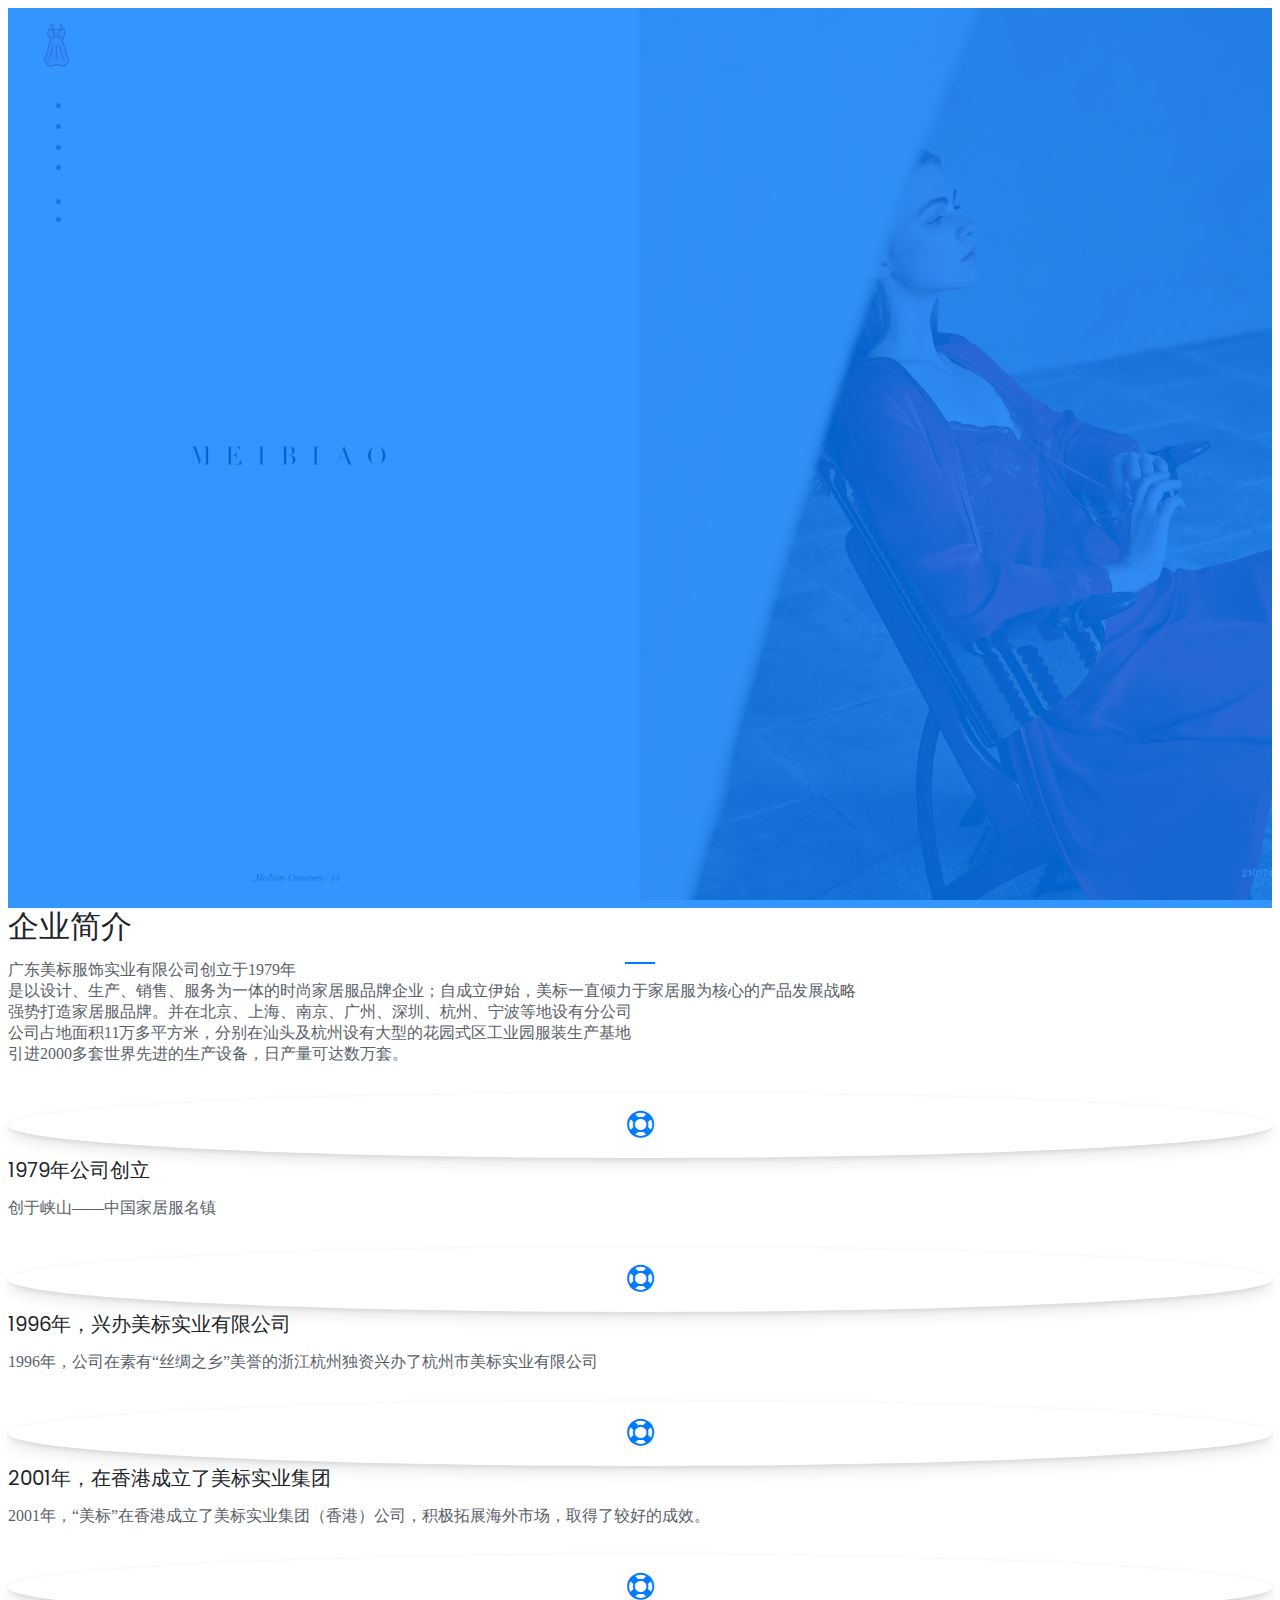
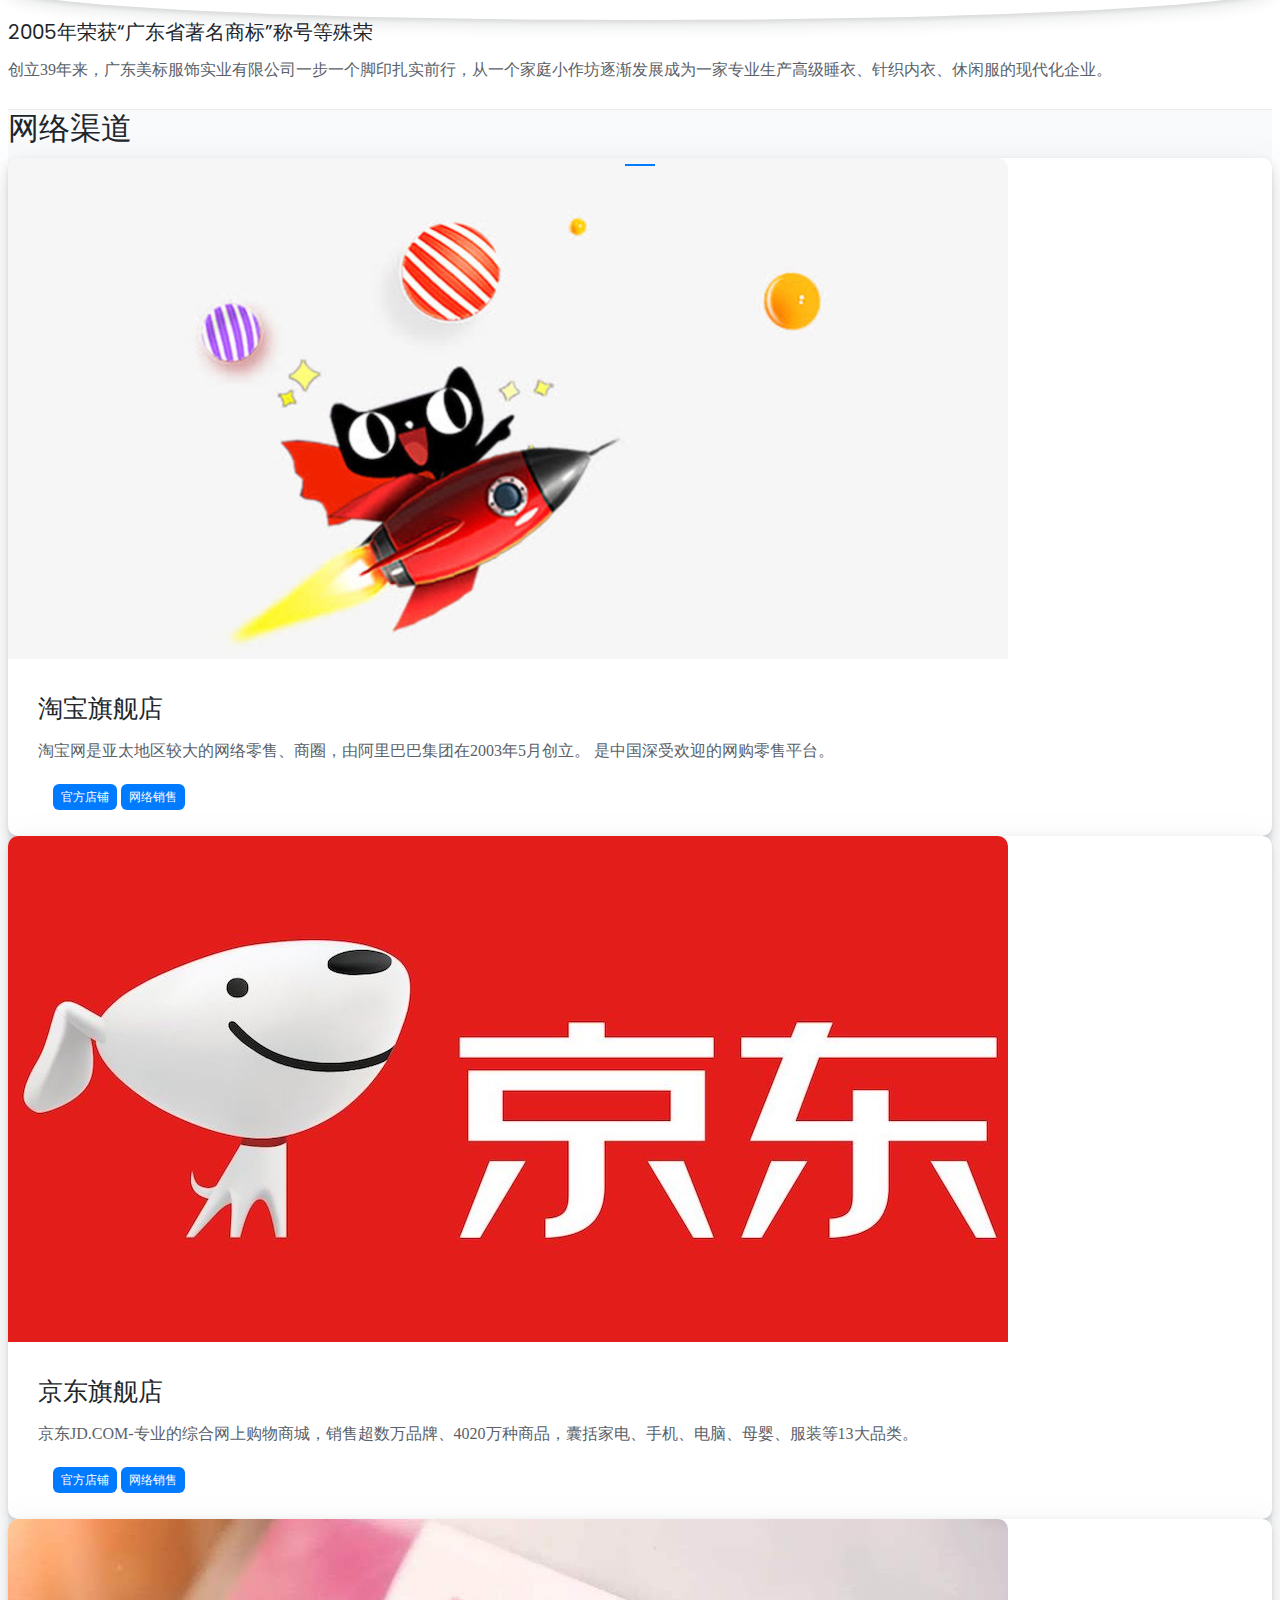
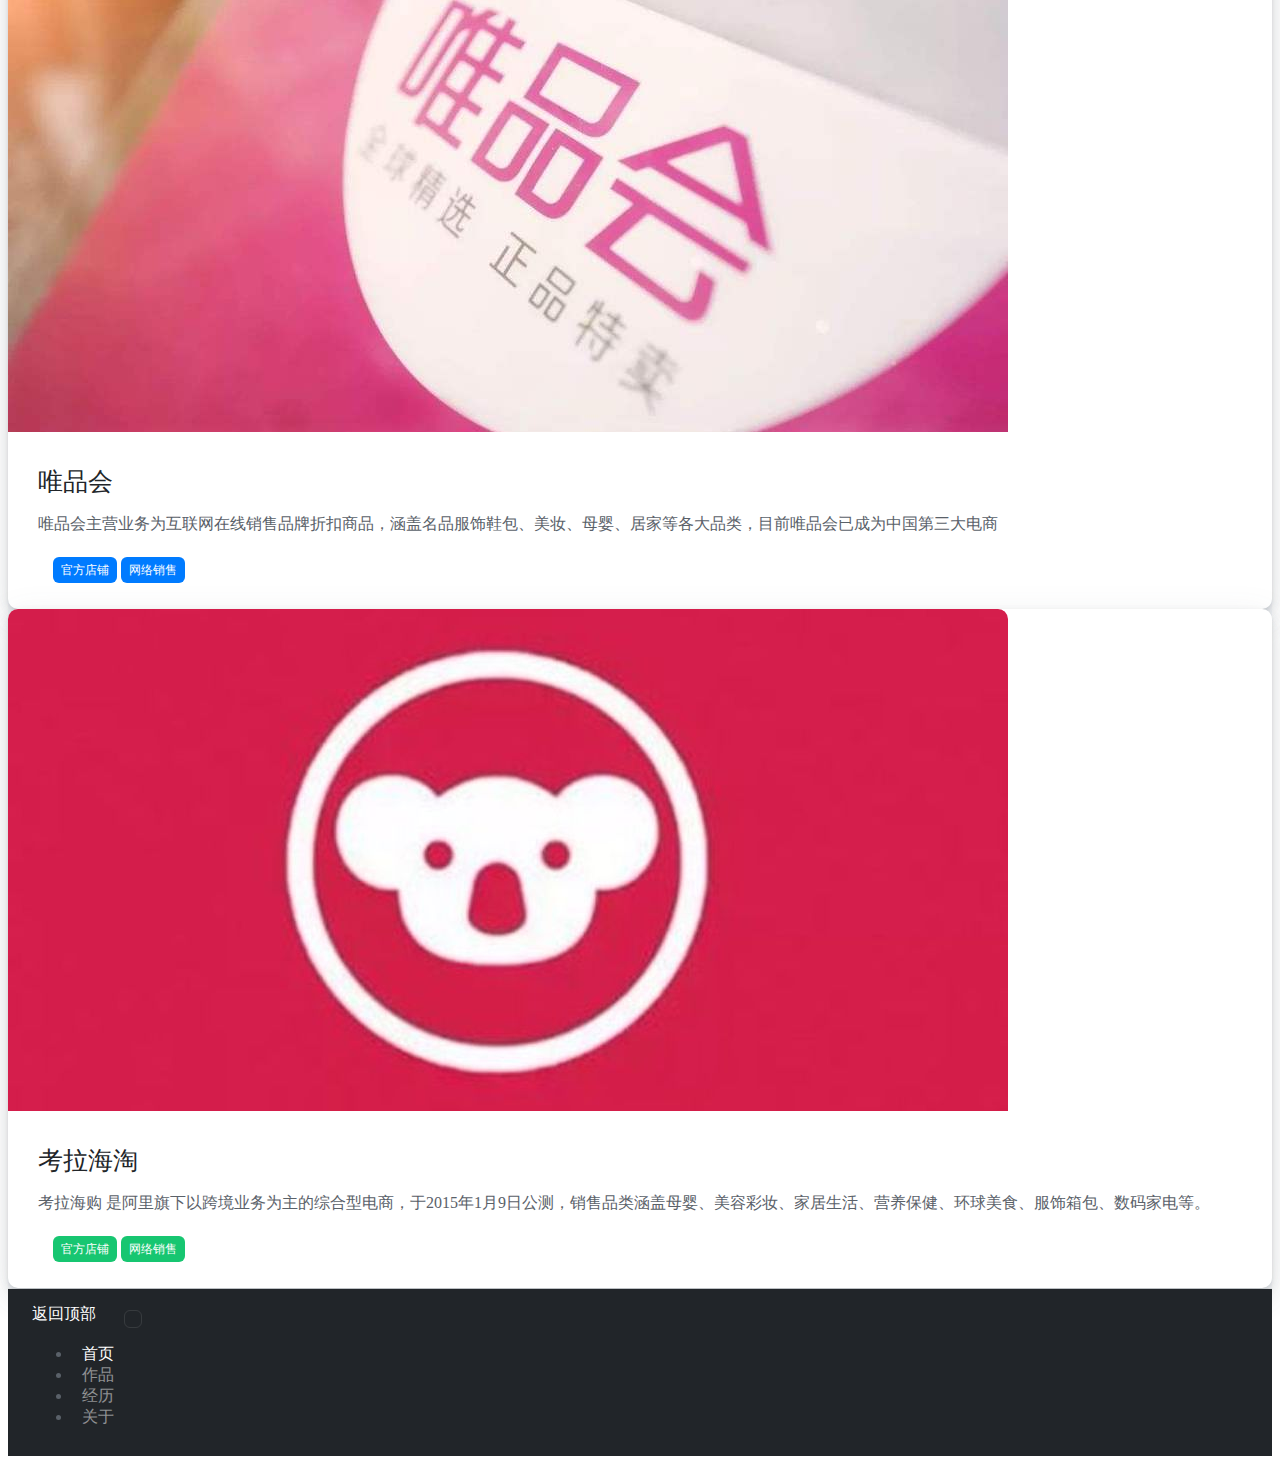
==== commit 35371471: "no message" ====
--- a/index.html
+++ b/index.html
@@ -161,7 +161,7 @@
                         <span class="badge mr-3 badge-primary ">网络销售</span>
                     </div>
                 </div>
-                    <a class="btn btn-primary btn-pill" href="https://meibiao.tmall.com/shop/view_shop.htm?spm=a220m.1000858.1000725.3.d1e635f60Oqlm1&user_number_id=753117954&rn=b6776b2423858963f16b1c9fca8c571c">查看详情 &rarr;</a>
+<!--                    <a class="btn btn-primary btn-pill" href="https://meibiao.tmall.com/shop/view_shop.htm?spm=a220m.1000858.1000725.3.d1e635f60Oqlm1&user_number_id=753117954&rn=b6776b2423858963f16b1c9fca8c571c">查看详情 &rarr;</a>-->
                   </div>
                 </div>
               </div>
@@ -178,7 +178,7 @@
                         <span class="badge mr-3 badge-primary ">网络销售</span>
                      </div>
                 </div>
-                    <a class="btn btn-primary btn-pill" href="https://mall.jd.com/index-55876.html">查看详情 &rarr;</a>
+<!--                    <a class="btn btn-primary btn-pill" href="https://mall.jd.com/index-55876.html">查看详情 &rarr;</a>-->
                   </div>
                 </div>
               </div>
@@ -196,7 +196,7 @@
                         <span class="badge mr-3 badge-primary ">网络销售</span>
                     </div>
                 </div>
-                    <a class="btn btn-primary btn-pill" href="https://list.vip.com/brand.html?sn=10023400">查看详情 &rarr;</a>
+<!--                    <a class="btn btn-primary btn-pill" href="https://list.vip.com/brand.html?sn=10023400">查看详情 &rarr;</a>-->
                   </div>
                 </div>
               </div>
@@ -215,48 +215,13 @@
                         <span class="badge mr-3 badge-primary badge-success">网络销售</span>
                      </div>
                 </div>
-                    <a class="btn btn-primary btn-pill" href="https://search.kaola.com/brand/5340.html">查看详情 &rarr;</a>
+<!--                    <a class="btn btn-primary btn-pill" href="https://search.kaola.com/brand/5340.html">查看详情 &rarr;</a>-->
                   </div>
                 </div>
                    
               </div>
                   
-<!--
-             <div class="col-md-12 col-lg-4">
-                <div class="card mb-4">
-                  <img class="card-img-top" src="images/common/card-5.jpg" alt="Card image cap">
-                  <div class="card-body">
-                      <h4 class="card-title">模仿QQ布局写的音频APP</h4>
-                    <p class="card-text">目前主要是有菜单页面，音乐播放，视频播放，文字段子，论坛讨论和图片美图这几个大的板块</p>
-                      <div class="row mb-3">
-                    <div class="d-table " style="margin-left:15px">
-                        <span class="badge mr-3 badge-primary badge-success">个人开源</span>
-                        <span class="badge mr-3 badge-primary badge-success">iOS源码</span>
-                     </div>
-                </div>
-                    <a class="btn btn-primary btn-pill" href="https://github.com/kevindcw/DAudiobook">查看详情 &rarr;</a>
-                  </div>
-                </div>
-              </div>
-                  
-             <div class="col-md-12 col-lg-4">
-                <div class="card mb-4">
-                  <img class="card-img-top" src="images/common/card-6.jpg" alt="Card image cap">
-                  <div class="card-body">
-                      <h4 class="card-title">做的书架类应用加小程序</h4>
-                    <p class="card-text">目前主要是有书籍页面，题库页面，论坛讨论和资讯新闻这几个大的板块，加小程序</p>
-                      <div class="row mb-3">
-                    <div class="d-table " style="margin-left:15px">
-                        <span class="badge mr-3 badge-primary badge-success">个人开源</span>
-                        <span class="badge mr-3 badge-primary badge-success">iOS源码</span>
-                           <span class="badge mr-3 badge-primary badge-warning">小程序源码</span>
-                     </div>
-                </div>
-                    <a class="btn btn-primary btn-pill" href="https://github.com/kevindcw/DProgram_ios">查看详情 &rarr;</a>
-                  </div>
-                </div>
-              </div>
--->
+
                   
                   
                   
@@ -267,62 +232,7 @@
       </div>
       <!-- / Our Blog Section -->
 
-      <!-- Testimonials Section -->
-<!--
-      <div id="workExperience" class="testimonials section py-4">
-          <h3 class="section-title text-center m-5">工作经历</h3>
-          <div class="container py-5">
-            <div class="row">
-                <div class="col-md-4 testimonial text-center">
-                    <div class="avatar rounded-circle with-shadows mb-3 ml-auto mr-auto">
-                        <img src="images/common/avatar-1.jpeg" class="w-100" alt="Testimonial Avatar" />
-                    </div>
-                    <h5 class="mb-1">铜车马信息科技</h5>
-                    <span class="text-muted d-block mb-2">iOS小组负责人</span>
-                    <span class="text-muted d-block mb-2">2017年3月--2019年7月(两年半)</span>
-                    <p>1.将将项目里老的框架和代码进行的升级重构<br/>
-                       2.在原有项目的基础上添加新的功能，并进行调优<br/>
-                       3.与项目经理讨论需求，并对任务进行拆分，保证在规定时间内完成。
-                    </p>
-                
-                </div>
-
-                <div class="col-md-4 testimonial text-center">
-                    <div class="avatar rounded-circle with-shadows mb-3 ml-auto mr-auto">
-                        <img src="images/common/avatar-2.jpeg" class="w-100" alt="Testimonial Avatar" />
-                    </div>
-                    <h5 class="mb-1">小熊上树信息科技</h5>
-                    <span class="text-muted d-block mb-2">ios小组负责人，小程序开发</span>
-                    <span class="text-muted d-block mb-2">2016年2月--2017年3月(一年)</span>
-                    <p>1.前期独立开发，搭建框架，应用的上传与审核。<br />
-                      2.后期代码的维护与升级，框架的升级重构。<br/>
-                      3.程序性能的测试和优化，分配任务协作开发<br/>
-                      4.商讨后台参数的定制,微信小程序的学习与开发。<br/>
-                  </div>
-
-                <div class="col-md-4 testimonial text-center">
-                    <div class="avatar rounded-circle with-shadows mb-3 ml-auto mr-auto">
-                        <img src="images/common/avatar-3.jpeg" class="w-100" alt="Testimonial Avatar" />
-                    </div>
-                    <h5 class="mb-1">北京午饭科技</h5>
-                    <span class="text-muted d-block mb-2">iOS开发工程师</span>
-                    <span class="text-muted d-block mb-2">2014年12月--2016年2月(一年)</span>
-                    <p> 1. 参与需求分析，文档编写，多人协助开发。<br/>
-                        2. 版本的迭代并进行代码调试。<br/>
-                        3. 熟悉公司项目并协助项目经理，对公司项目进行维护升级。<br/>
-                    </p>
-                </div>
-            </div>
-          </div>
-      </div>
--->
-      <!-- / Testimonials Section -->
-
-      <!-- Contact Section -->
-      
-      <!-- / Contact Section -->
-
-      <!-- Footer Section -->
+ 
       <footer>
         <nav class="navbar navbar-expand-lg navbar-dark bg-dark">
           <div class="container">
@@ -340,7 +250,7 @@
                   <a class="nav-link" href="#works">作品</a>
                 </li>
                 <li class="nav-item">
-                  <a class="nav-link" href="#workExperience">经历</a>
+                  <a class="nav-link" href="#services">经历</a>
                 </li>
                 <li class="nav-item">
                   <a class="nav-link" href="#services">关于</a>
@@ -352,24 +262,7 @@
         </nav>
           
       </footer>
-      <!-- / Footer Section -->
-        
-         <!--聊天-->
-<!--
-         <script type="text/javascript" src="http://meet.xpro.im/v2/api/xmeet.api.js?nickname=游客&xnest=yourNameSpace&xnest_name=聊天室&is_store_history=true">
-        </script> 
--->
-        <!--畅聊聊天-->
-<!--
-<div id="SOHUCS" sid="cysPqUewr"></div>
-<script charset="utf-8" type="text/javascript" src="https://changyan.sohu.com/upload/changyan.js" ></script>
-<script type="text/javascript">
-window.changyan.api.config({
-appid: 'cysPqUewr',
-conf: 'prod_e1790b0bc749062e62423887871d0fed'
-});
-</script>
--->
+      
         
       <!-- JavaScript Dependencies -->
 
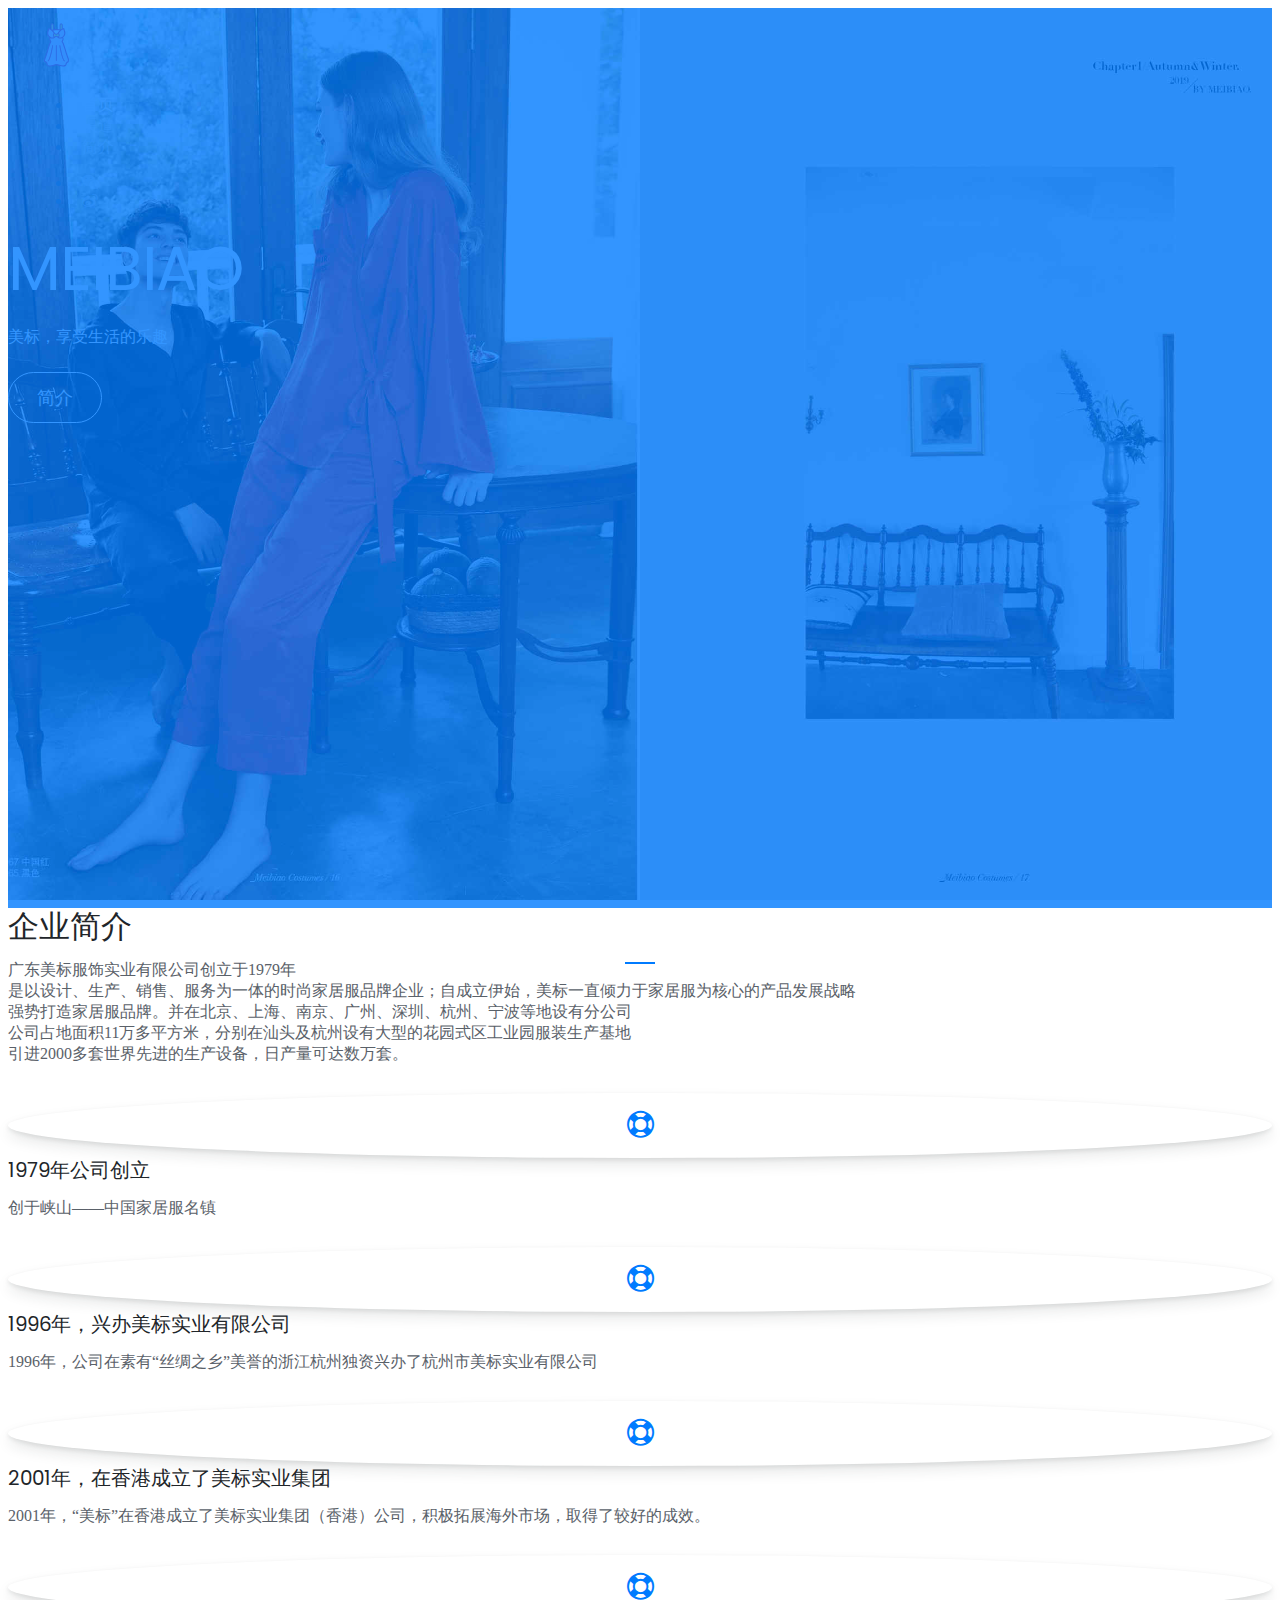
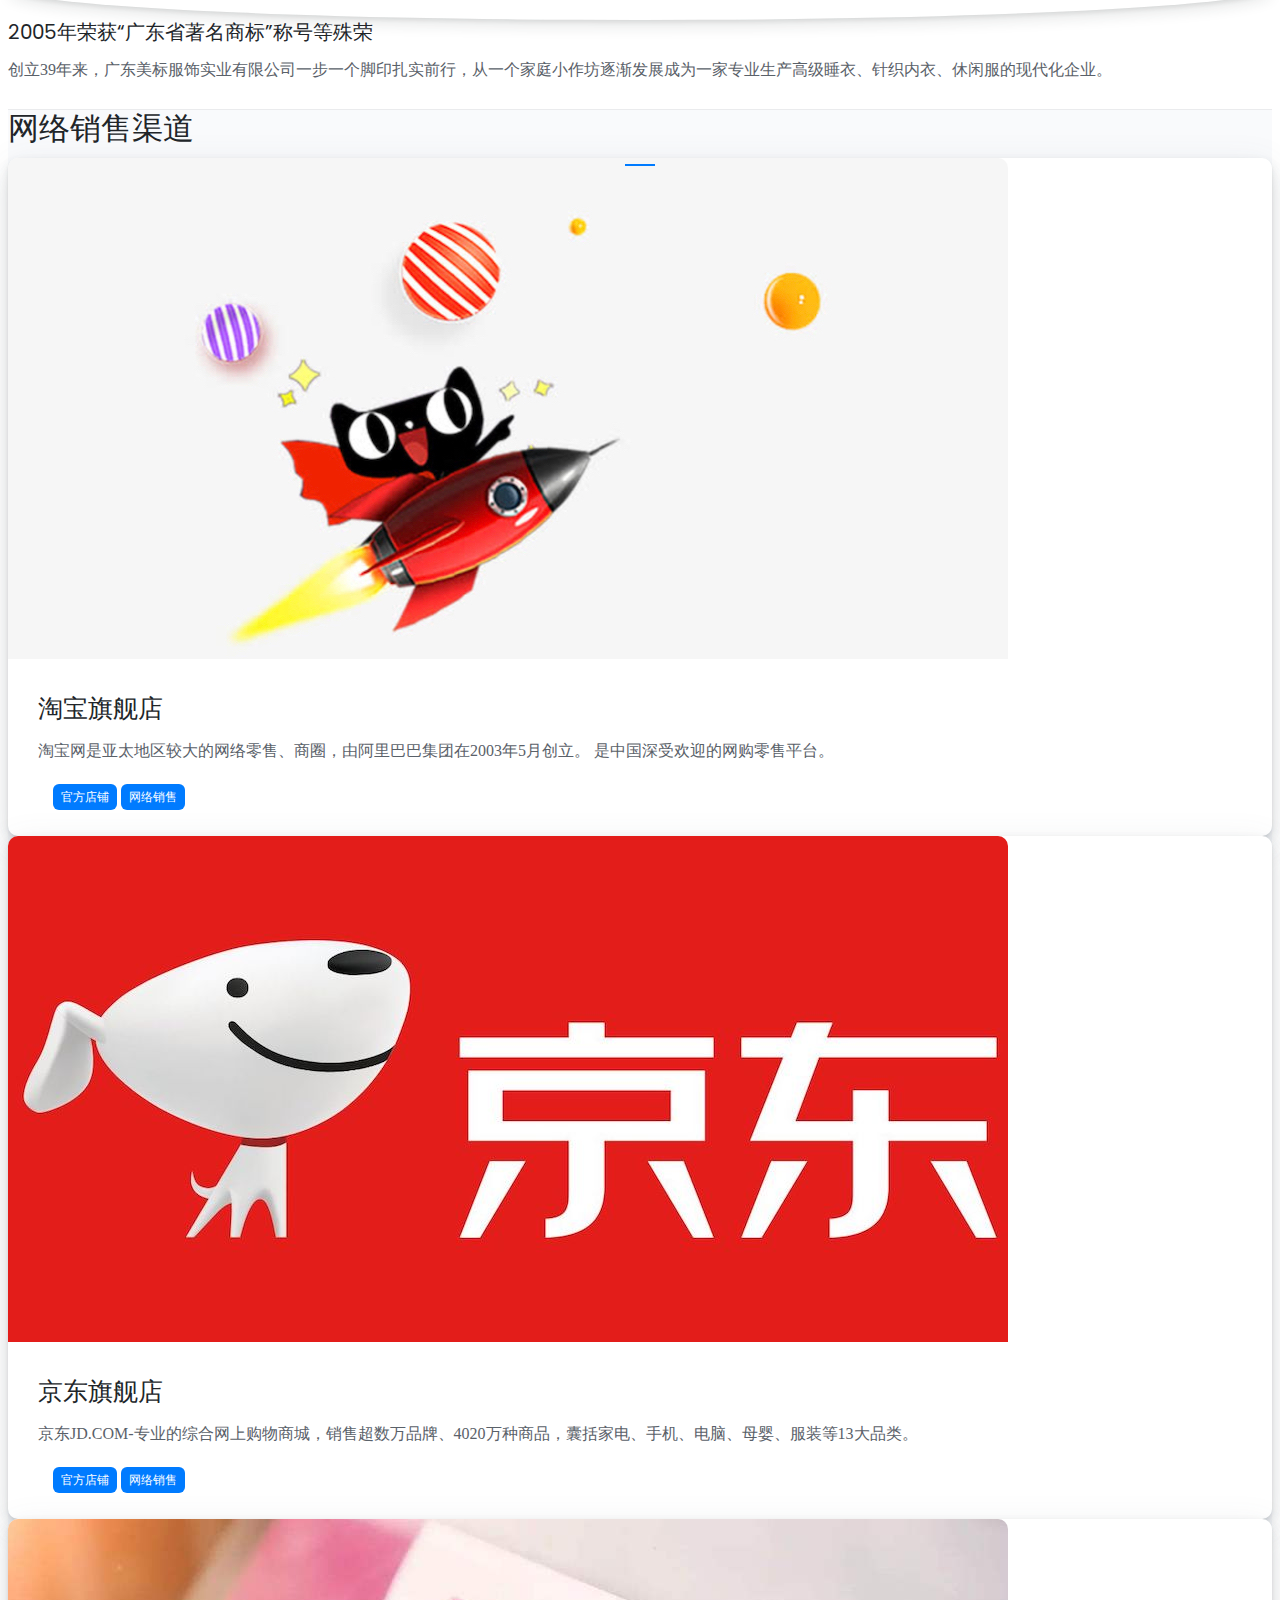
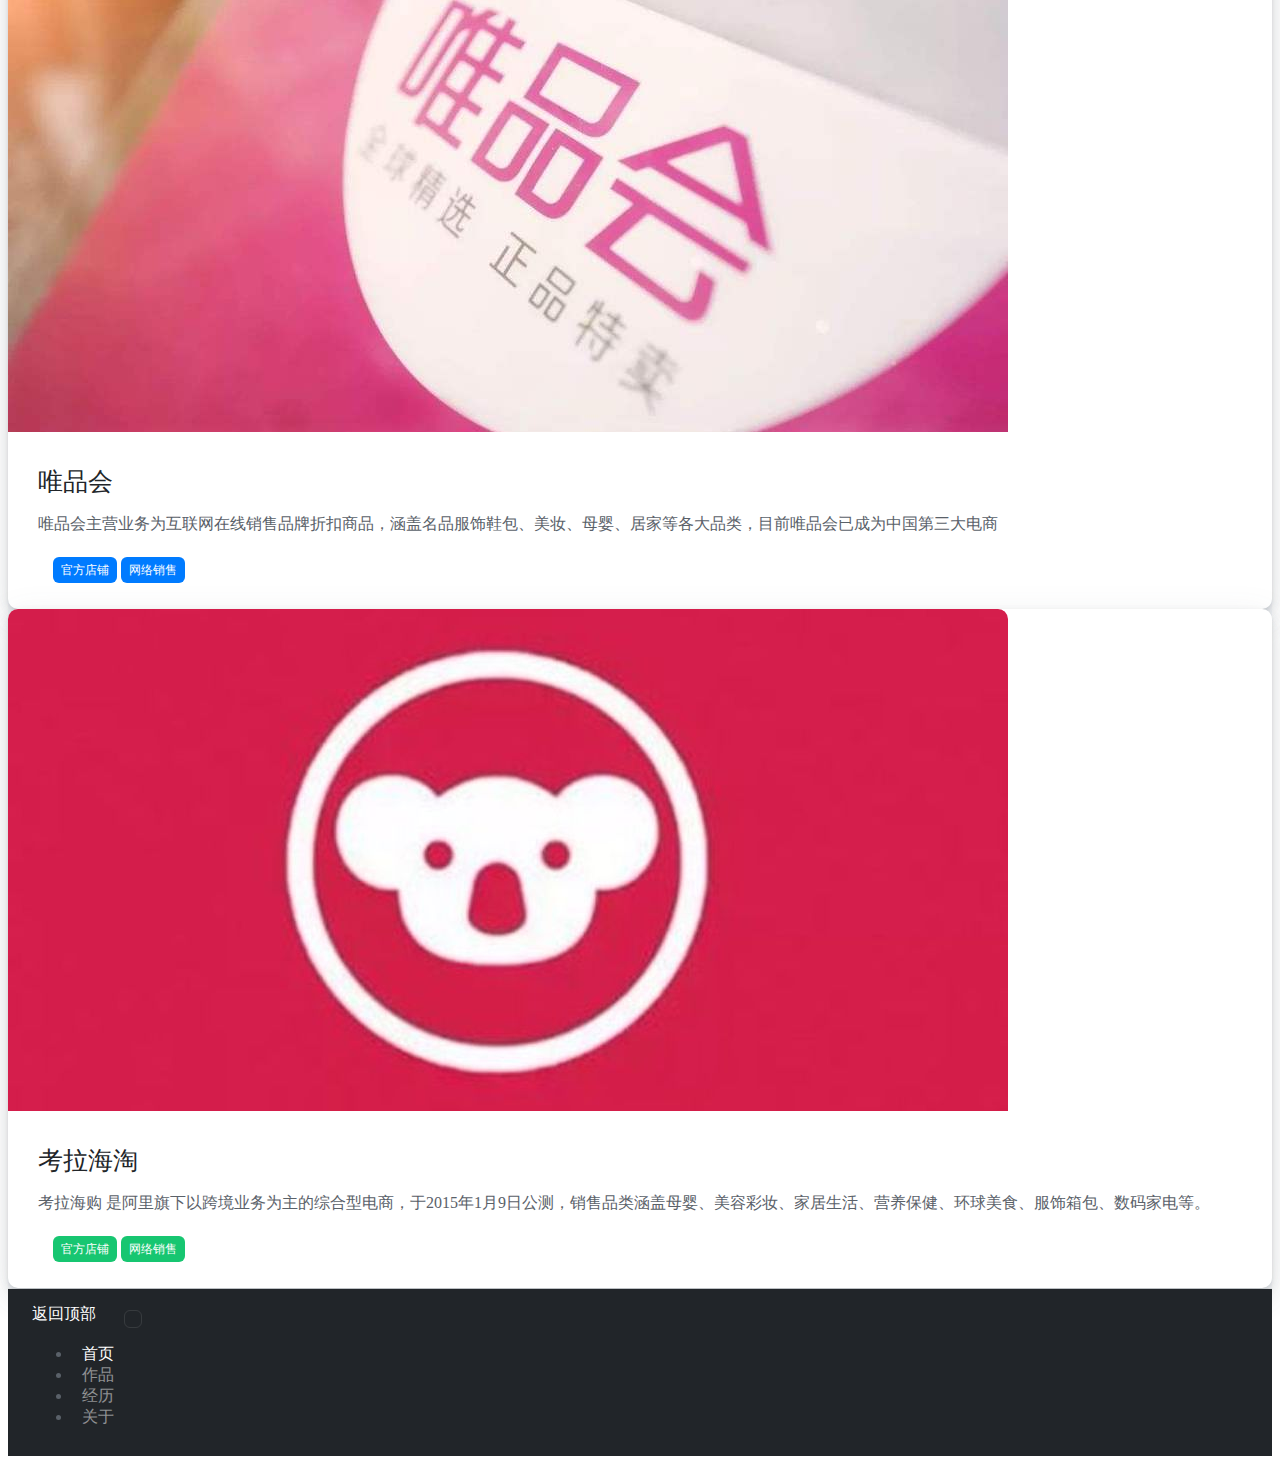
==== commit 48cbe067: "no message" ====
--- a/index.html
+++ b/index.html
@@ -35,16 +35,18 @@
                   <a class="nav-link" href="#">首页 <span class="sr-only">(current)</span></a>
                 </li>
                 <li class="nav-item">
-                  <a class="nav-link" href="#works">店铺</a>
+                  <a class="nav-link" href="#works">渠道</a>
                 </li>
                
                 <li class="nav-item">
                   <a class="nav-link" href="#services">简介</a>
                 </li>
                   
+<!--
                  <li class="nav-item">
                   <a class="nav-link" href="app.html">APP</a>
                 </li>
+-->
                   
               </ul>
 
@@ -142,7 +144,7 @@
      
         <!-- Our Blog Section -->
       <div id="works" class="blog section section-invert py-4">
-        <h3 class="section-title text-center m-5">网络渠道</h3>
+        <h3 class="section-title text-center m-5">网络销售渠道</h3>
 
         <div class="container">
           <div class="py-4">
@@ -266,9 +268,11 @@
         
       <!-- JavaScript Dependencies -->
 
+<!--
       <script src="https://code.jquery.com/jquery-3.2.1.min.js" integrity="sha256-hwg4gsxgFZhOsEEamdOYGBf13FyQuiTwlAQgxVSNgt4=" crossorigin="anonymous"></script>
       <script src="https://cdnjs.cloudflare.com/ajax/libs/popper.js/1.11.0/umd/popper.min.js" integrity="sha384-b/U6ypiBEHpOf/4+1nzFpr53nxSS+GLCkfwBdFNTxtclqqenISfwAzpKaMNFNmj4" crossorigin="anonymous"></script>
       <script src="https://maxcdn.bootstrapcdn.com/bootstrap/4.0.0-beta/js/bootstrap.min.js" integrity="sha384-h0AbiXch4ZDo7tp9hKZ4TsHbi047NrKGLO3SEJAg45jXxnGIfYzk4Si90RDIqNm1" crossorigin="anonymous"></script>
+-->
 
         
         
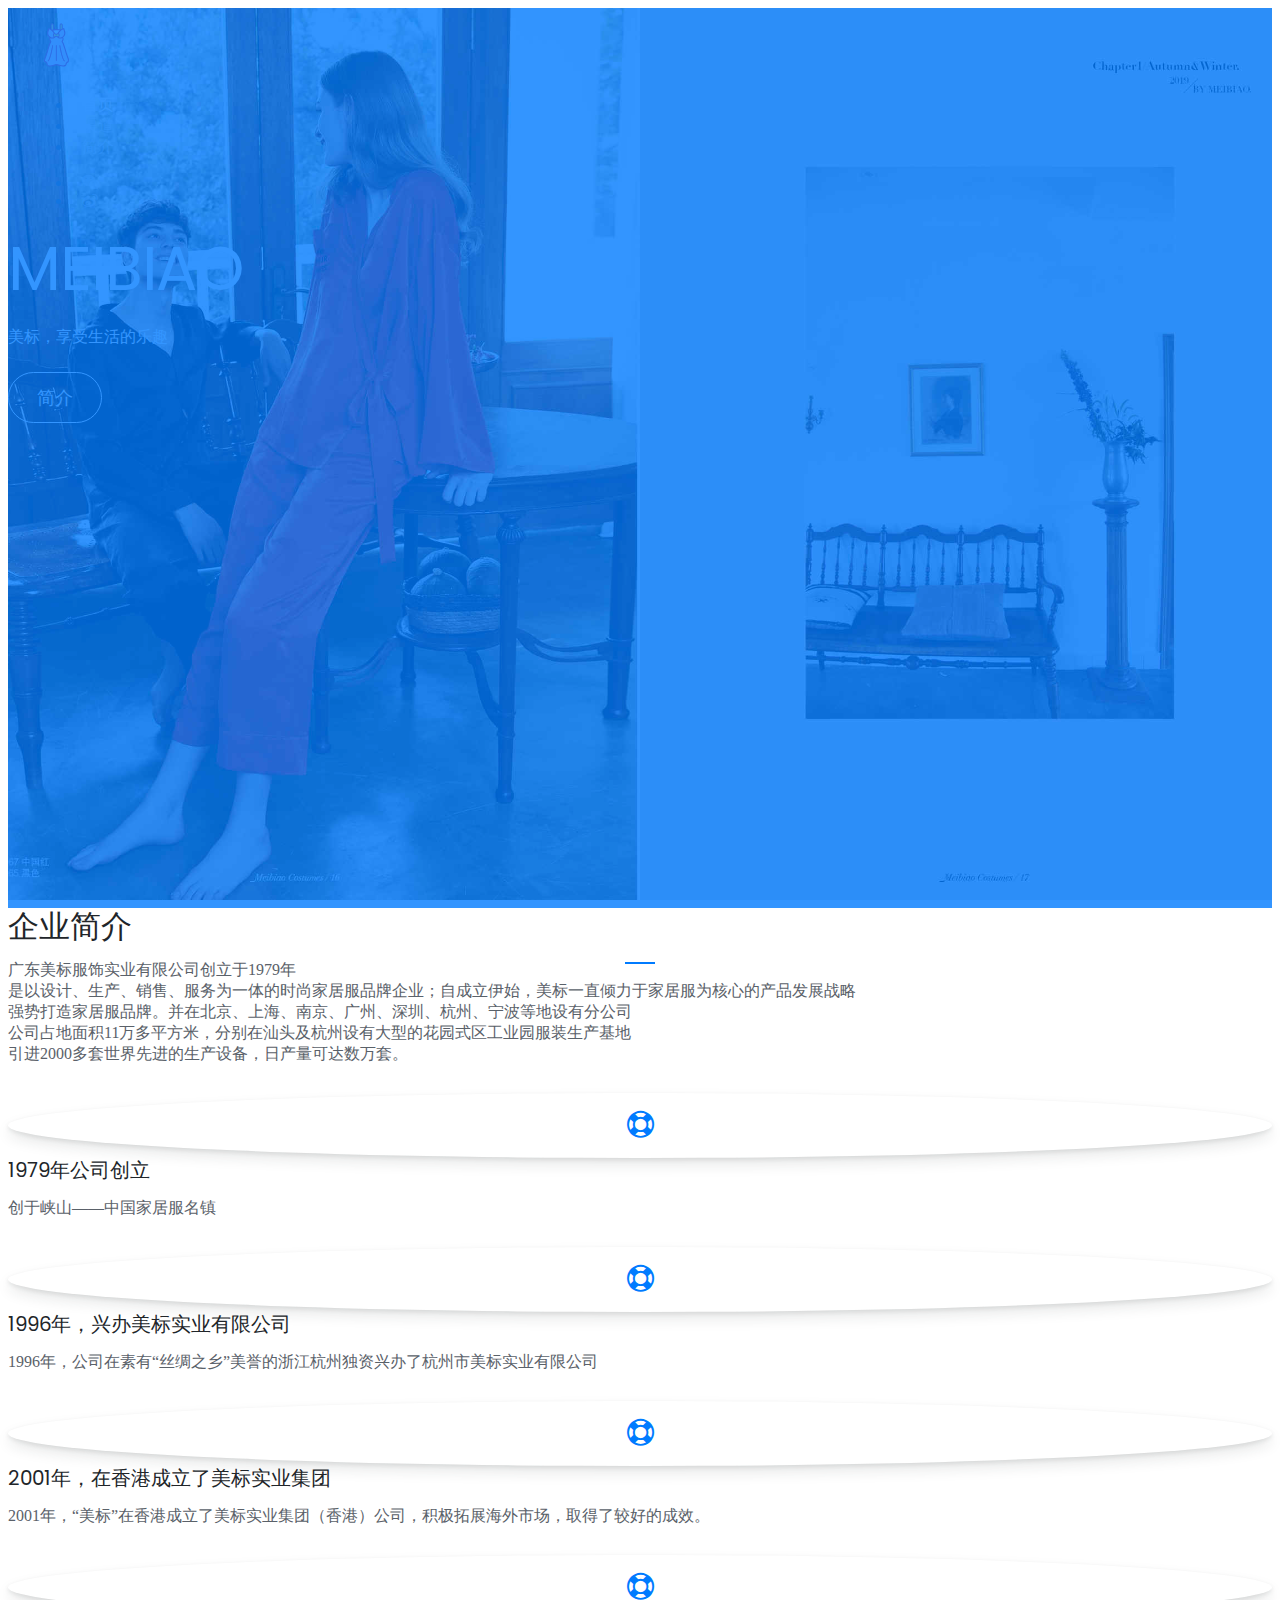
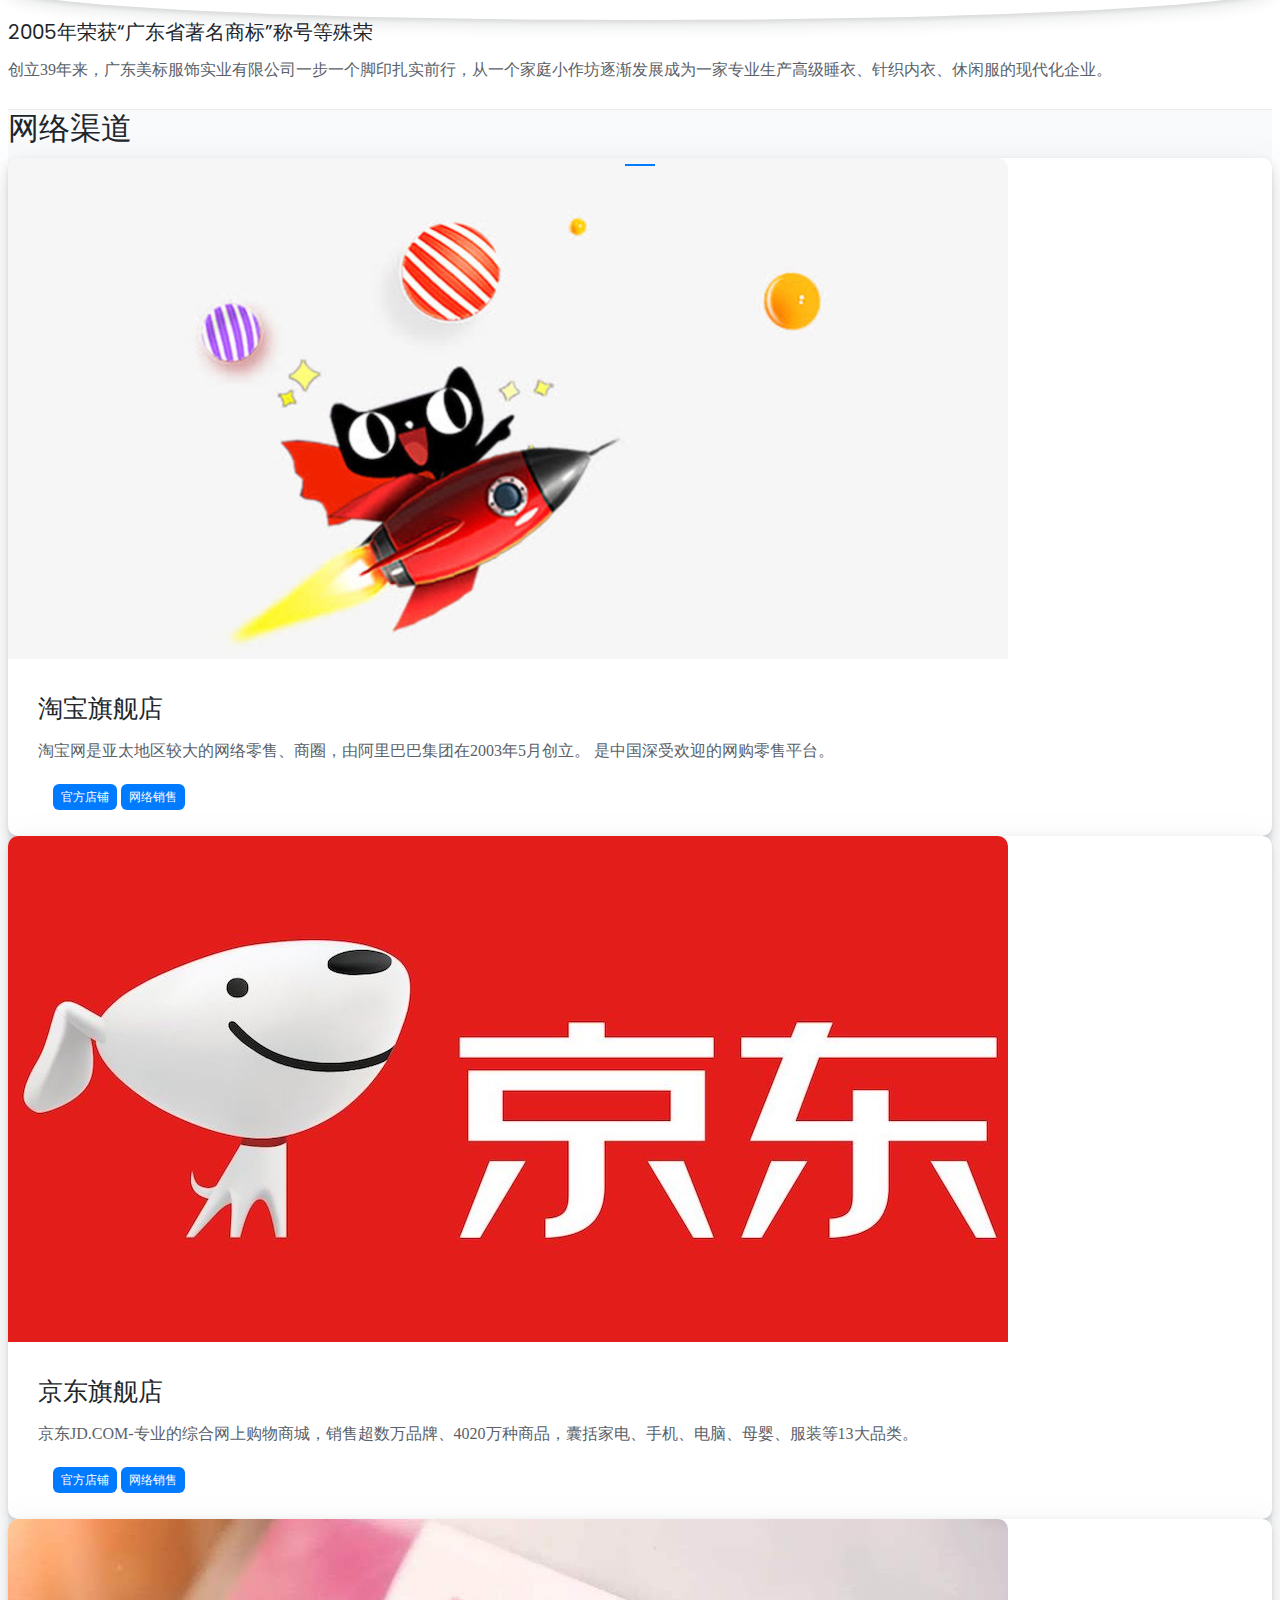
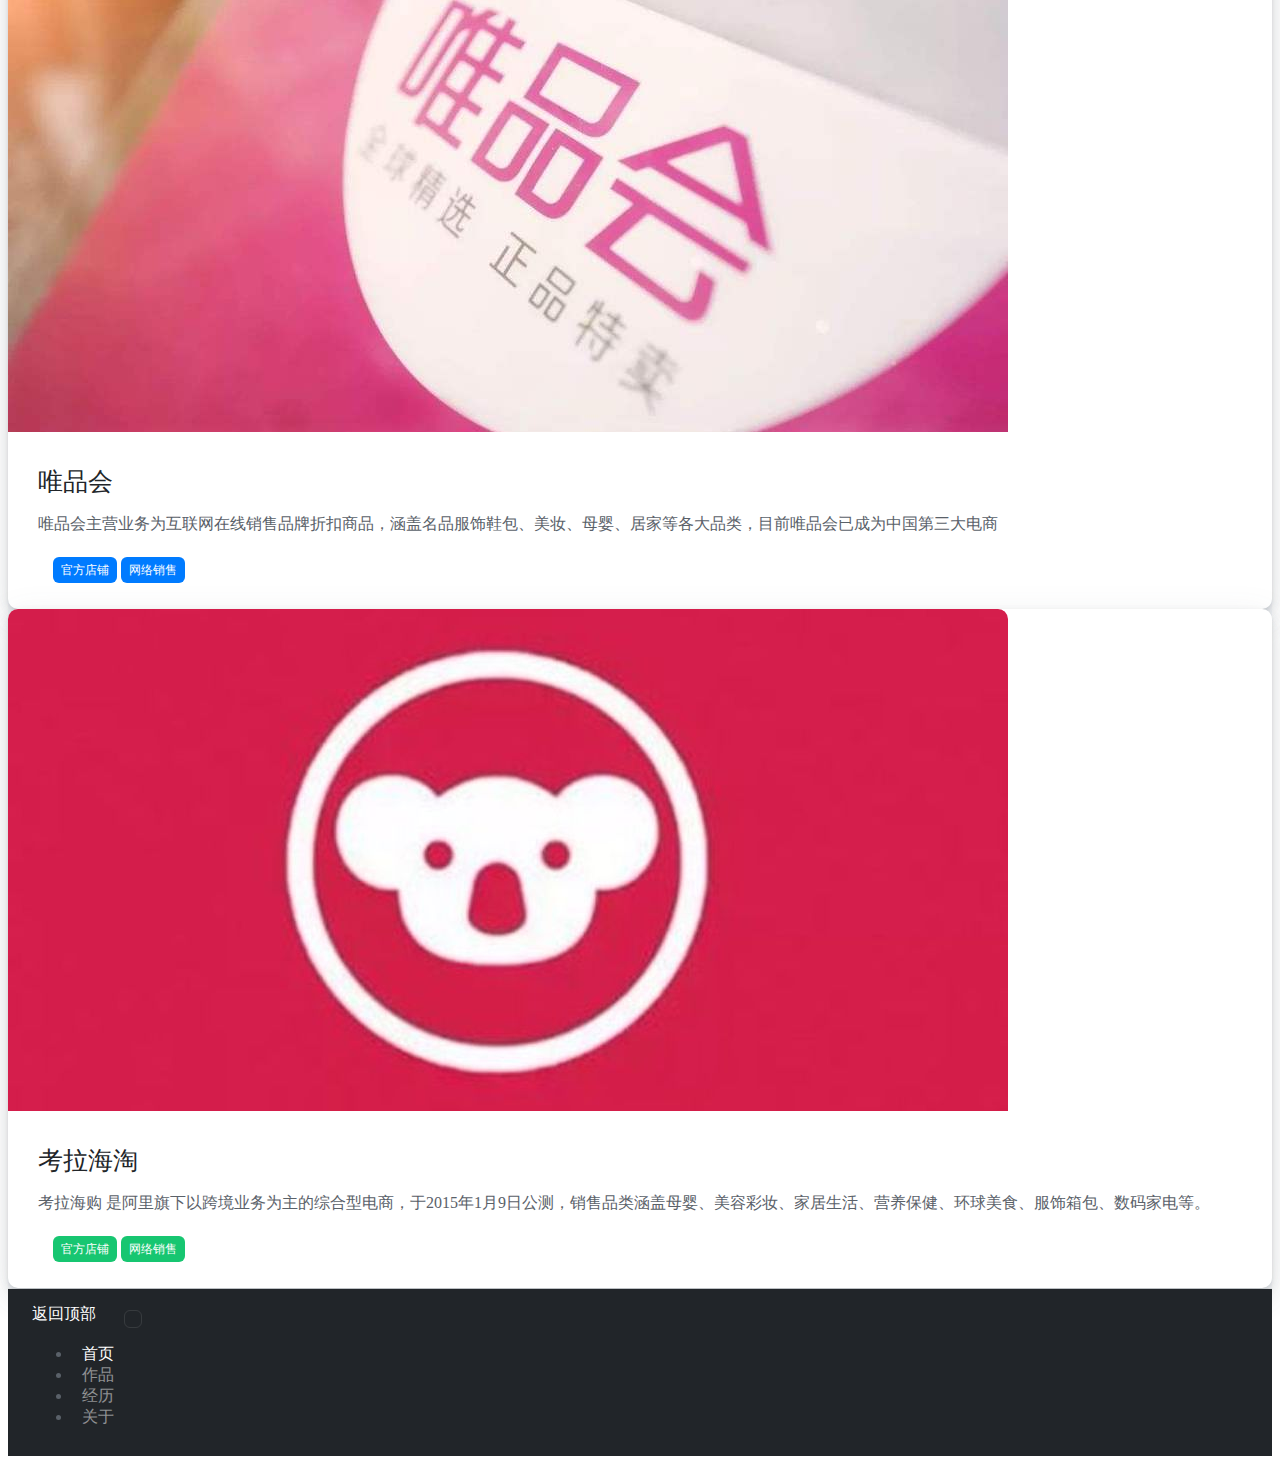
==== commit fa5deece: "no message" ====
--- a/index.html
+++ b/index.html
@@ -144,7 +144,7 @@
      
         <!-- Our Blog Section -->
       <div id="works" class="blog section section-invert py-4">
-        <h3 class="section-title text-center m-5">网络销售渠道</h3>
+        <h3 class="section-title text-center m-5">网络渠道</h3>
 
         <div class="container">
           <div class="py-4">
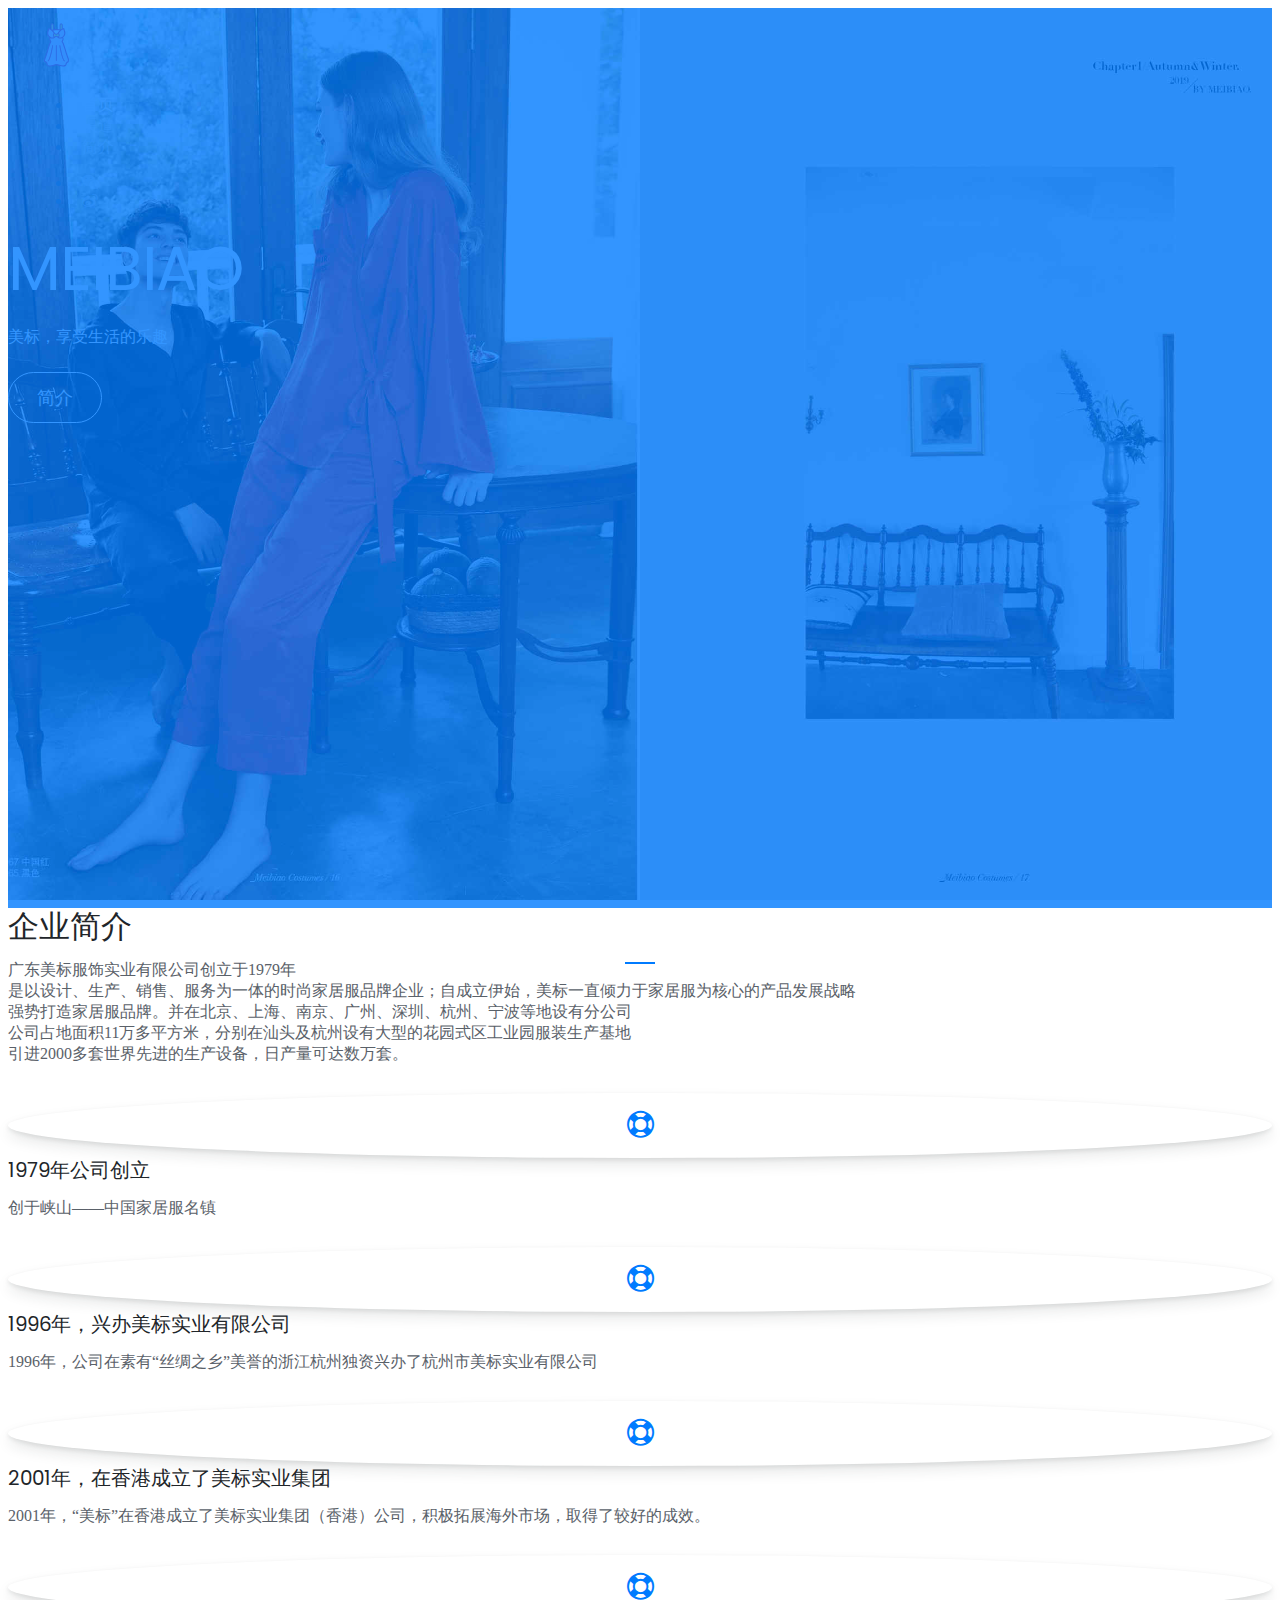
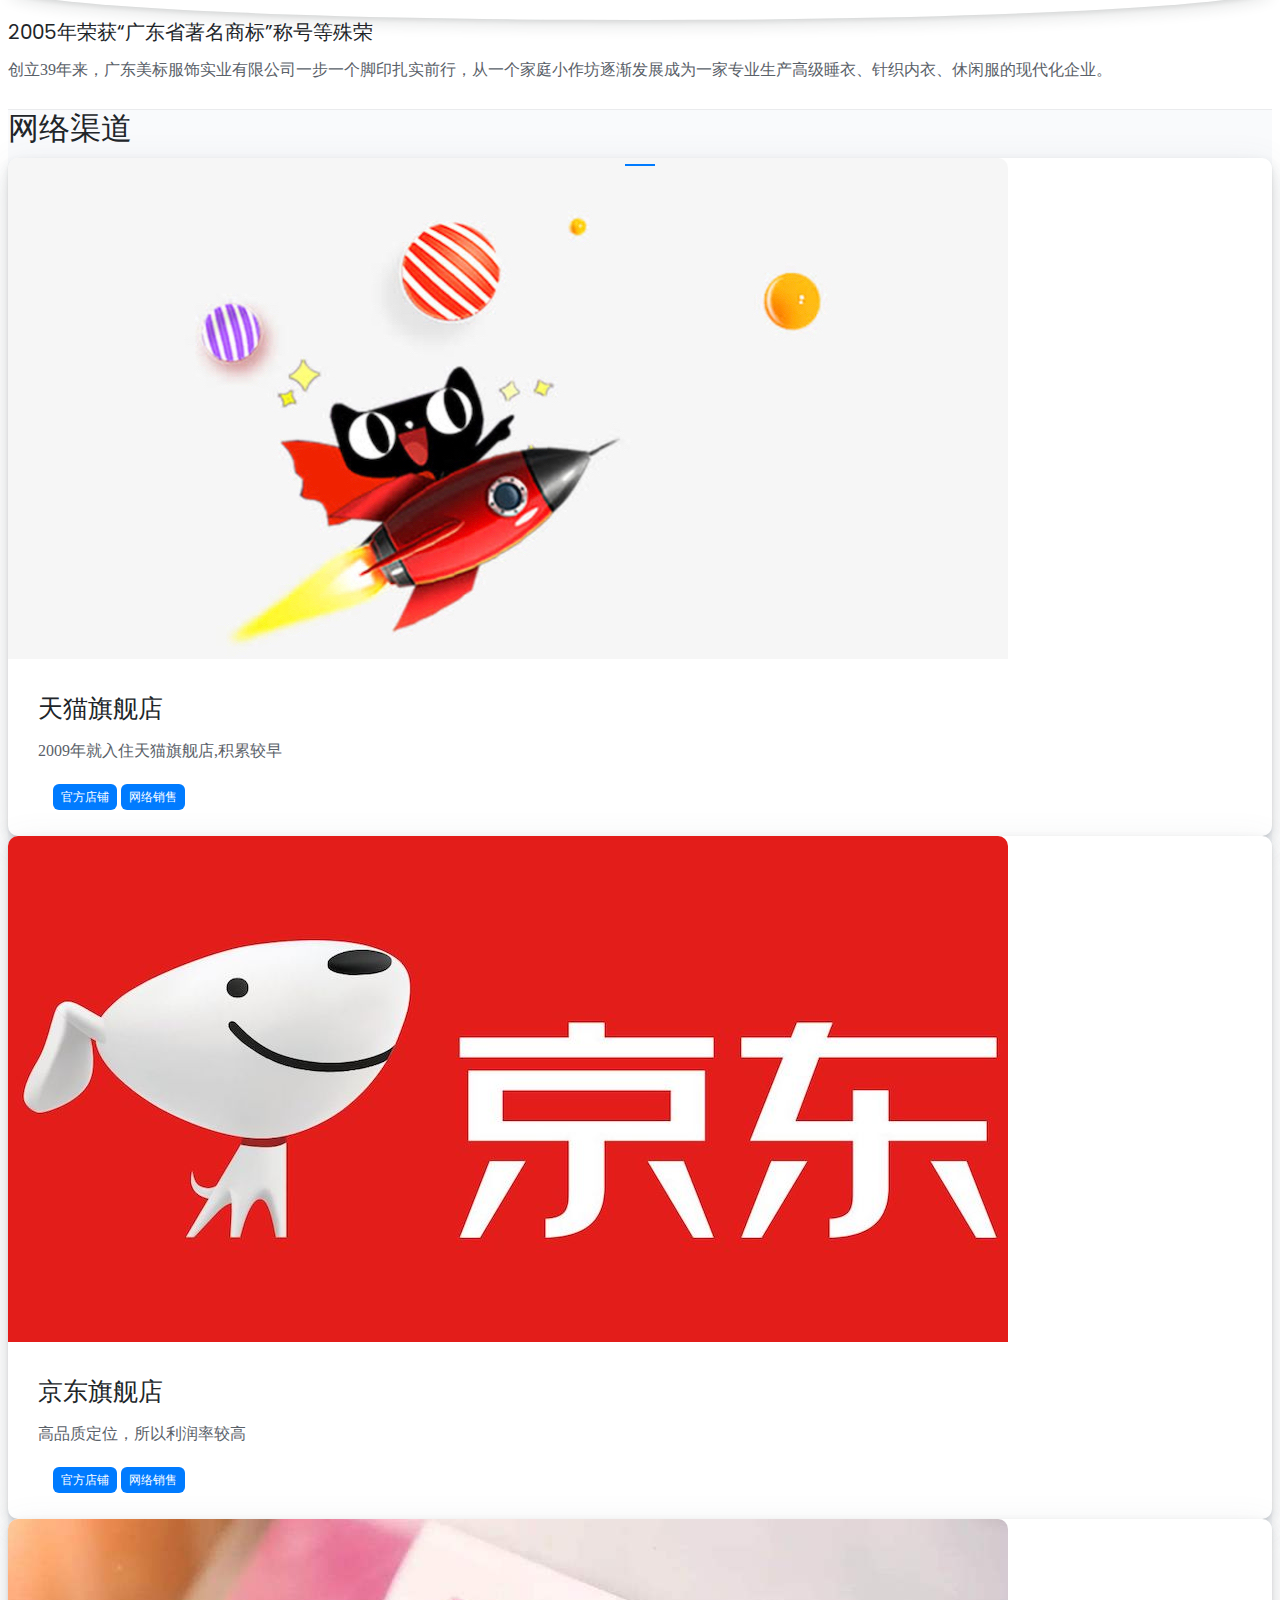
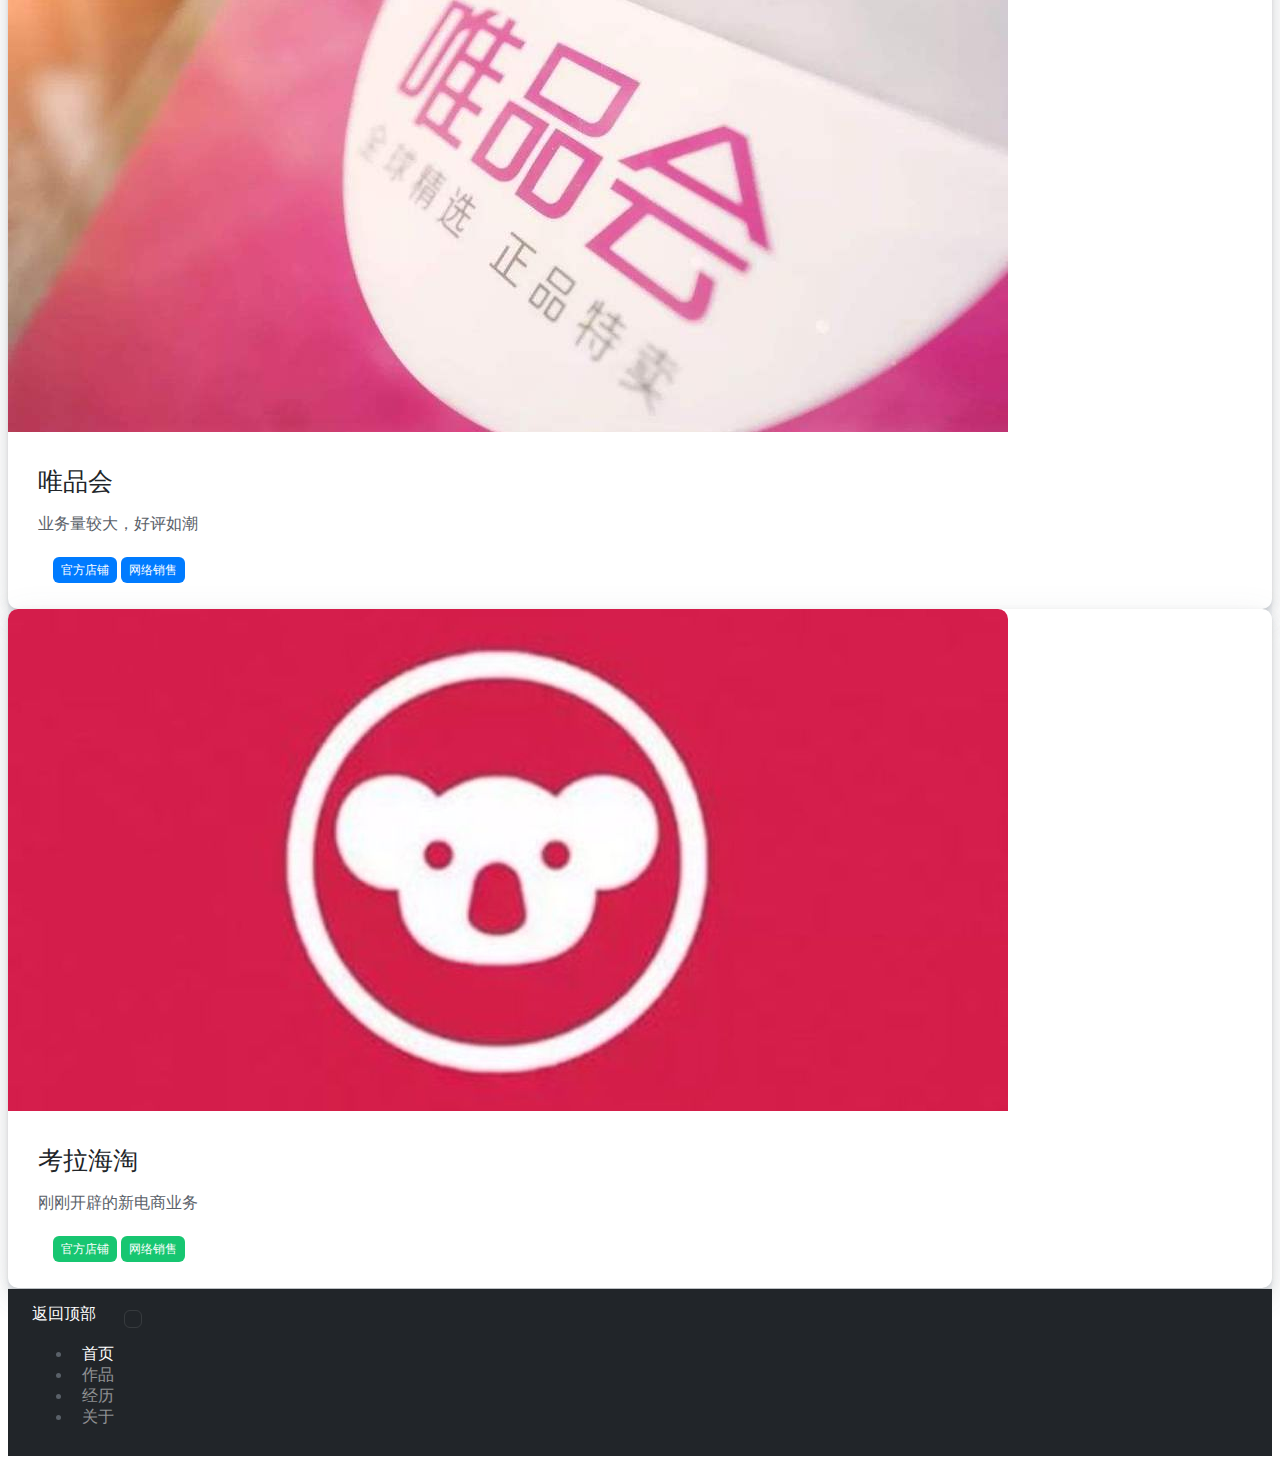
==== commit 489f2b52: "no message" ====
--- a/index.html
+++ b/index.html
@@ -155,8 +155,8 @@
                 <div class="card mb-4">
                   <img class="card-img-top" src="images/common/card-1.jpg" alt="Card image cap">
                   <div class="card-body">
-                    <h4 class="card-title">淘宝旗舰店</h4>
-                    <p class="card-text">淘宝网是亚太地区较大的网络零售、商圈，由阿里巴巴集团在2003年5月创立。 是中国深受欢迎的网购零售平台。</p>
+                    <h4 class="card-title">天猫旗舰店</h4>
+                    <p class="card-text">2009年就入住天猫旗舰店,积累较早</p>
                       <div class="row mb-3">
                     <div class="d-table " style="margin-left:15px">
                         <span class="badge mr-3 badge-primary ">官方店铺</span>
@@ -173,7 +173,7 @@
                   <img class="card-img-top" src="images/common/card-2.jpg" alt="Card image cap">
                   <div class="card-body">
                       <h4 class="card-title">京东旗舰店</h4>
-                    <p class="card-text">京东JD.COM-专业的综合网上购物商城，销售超数万品牌、4020万种商品，囊括家电、手机、电脑、母婴、服装等13大品类。</p>
+                    <p class="card-text">高品质定位，所以利润率较高</p>
                       <div class="row mb-3">
                     <div class="d-table " style="margin-left:15px">
                         <span class="badge mr-3 badge-primary ">官方店铺</span>
@@ -191,7 +191,7 @@
                   <img class="card-img-top" src="images/common/card-3.jpg" alt="Card image cap">
                   <div class="card-body">
                     <h4 class="card-title">唯品会</h4>
-                    <p class="card-text">唯品会主营业务为互联网在线销售品牌折扣商品，涵盖名品服饰鞋包、美妆、母婴、居家等各大品类，目前唯品会已成为中国第三大电商</p>
+                    <p class="card-text">业务量较大，好评如潮</p>
                       <div class="row mb-3">
                     <div class="d-table " style="margin-left:15px">
                         <span class="badge mr-3 badge-primary ">官方店铺</span>
@@ -210,7 +210,7 @@
                   <img class="card-img-top" src="images/common/card-4.jpg" alt="Card image cap">
                   <div class="card-body">
                       <h4 class="card-title">考拉海淘</h4>
-                    <p class="card-text">考拉海购  是阿里旗下以跨境业务为主的综合型电商，于2015年1月9日公测，销售品类涵盖母婴、美容彩妆、家居生活、营养保健、环球美食、服饰箱包、数码家电等。</p>
+                    <p class="card-text">刚刚开辟的新电商业务</p>
                       <div class="row mb-3">
                     <div class="d-table " style="margin-left:15px">
                         <span class="badge mr-3 badge-primary badge-success">官方店铺</span>
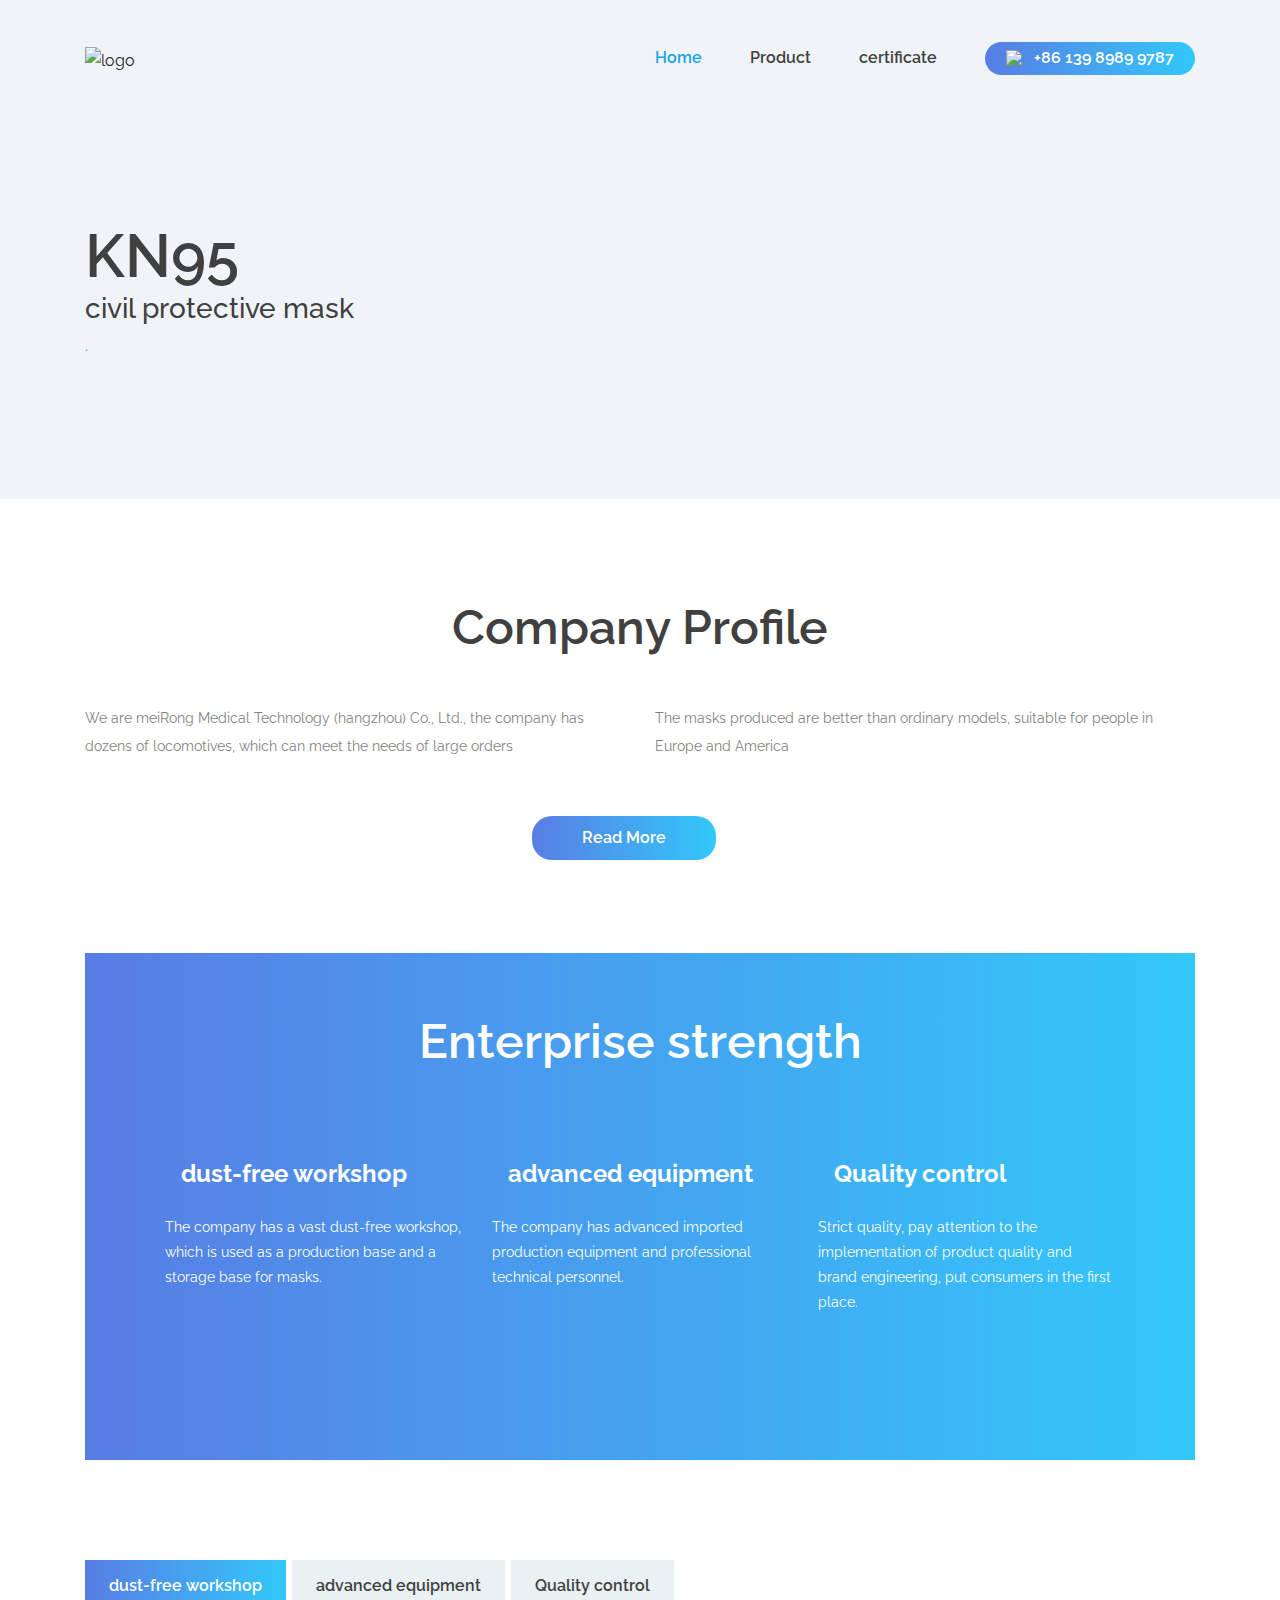
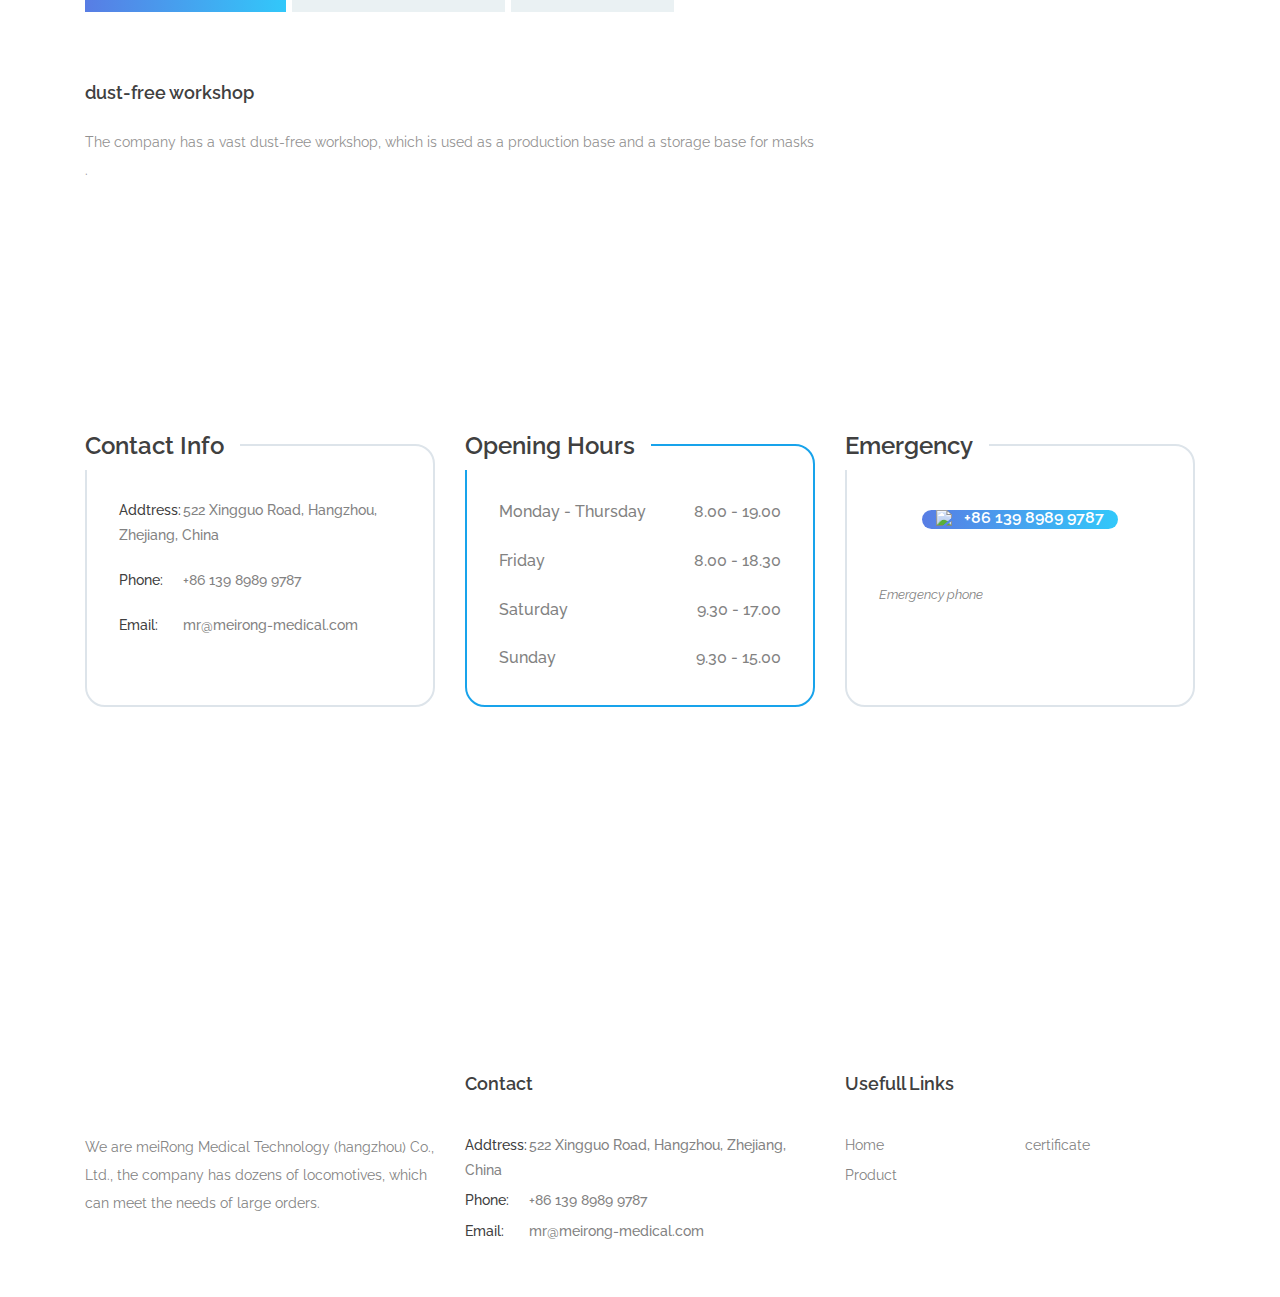
==== commit ed21ed98: "no message" ====
--- a/index.html
+++ b/index.html
@@ -1,280 +1,366 @@
-<!doctype html>
-<html class="no-js" lang="en">
-     <!-- 浏览器标题 -->
-    <head>
-        <meta charset="utf-8">
-        <meta http-equiv="x-ua-compatible" content="ie=edge">
-        <title>美标</title>
-        <meta name="description" content="">
-        <meta name="viewport" content="width=device-width, initial-scale=1">
-
-        <!-- CSS Dependencies -->
-        <link rel="stylesheet" href="https://maxcdn.bootstrapcdn.com/bootstrap/4.0.0-beta/css/bootstrap.min.css" integrity="sha384-/Y6pD6FV/Vv2HJnA6t+vslU6fwYXjCFtcEpHbNJ0lyAFsXTsjBbfaDjzALeQsN6M" crossorigin="anonymous">
-        <link href="https://maxcdn.bootstrapcdn.com/font-awesome/4.7.0/css/font-awesome.min.css" rel="stylesheet" integrity="sha384-wvfXpqpZZVQGK6TAh5PVlGOfQNHSoD2xbE+QkPxCAFlNEevoEH3Sl0sibVcOQVnN" crossorigin="anonymous">
-        <link rel="stylesheet" href="css/shards.min.css">
-        <link rel="stylesheet" href="css/shards-extras.min.css">
-    </head>
-    
-    <body class="shards-landing-page--1">
-        
-      <!-- 头部介绍 -->
-      <div class="welcome d-flex justify-content-center flex-column">
-        <div class="container">
-          <!-- Navigation -->
-          <nav class="navbar navbar-expand-lg navbar-dark pt-4 px-0">
-            <a class="navbar-brand" href="#">
-              <img src="images/agency-landing/shards-logo-white.svg" class="mr-2" alt="Shards - Agency Landing Page">
-             
-            </a>
-            <button class="navbar-toggler" type="button" data-toggle="collapse" data-target="#navbarNavDropdown" aria-controls="navbarNavDropdown" aria-expanded="false" aria-label="Toggle navigation">
-              <span class="navbar-toggler-icon"></span>
-            </button>
-            <div class="collapse navbar-collapse" id="navbarNavDropdown">
-              <ul class="navbar-nav">
-                <li class="nav-item active">
-                  <a class="nav-link" href="#">首页 <span class="sr-only">(current)</span></a>
-                </li>
-                <li class="nav-item">
-                  <a class="nav-link" href="#works">渠道</a>
-                </li>
-               
-                <li class="nav-item">
-                  <a class="nav-link" href="#services">简介</a>
-                </li>
-                  
-<!--
-                 <li class="nav-item">
-                  <a class="nav-link" href="app.html">APP</a>
-                </li>
--->
-                  
-              </ul>
-
-             <!-- 社交地址 -->
-              <ul class="navbar-nav ml-auto">
-                   <li class="nav-item">
-                  <a class="nav-link" href="https://mp.weixin.qq.com/s/kvTKrhpmZm7RUUd2rSiM8Q"><i class="fa fa-weixin"></i></a>
-<!--
-                </li>
-                   <li class="nav-item">
-                  <a class="nav-link" href="https://www.jianshu.com/u/cb689db4391f"><i class="fa fa-wpforms"></i></a>
-                </li>
--->
-                <li class="nav-item">
-                  <a class="nav-link" href="https://weibo.com/u/2729907832?topnav=1&wvr=6&topsug=1"><i class="fa fa-weibo"></i></a>
-                </li>
-                
-             </ul>
-                
-            </div>
-          </nav>
-          <!-- / Navigation -->
-        </div> <!-- .container -->
-
-        <!-- Inner Wrapper -->
-        <div class="inner-wrapper mt-auto mb-auto container">
-          <div class="row">
-            <div class="col-md-7">
-                <h1 class="welcome-heading display-4 text-white">MEIBIAO</h1>
-               <p class="text-white"> </p>
-                <p class="text-white">美标，享受生活的乐趣</p>
-                <h1 class="welcome-heading display-4 text-white">  
-               </h1>
-                <a href="#services" class="btn btn-lg btn-outline-white btn-pill align-self-center">简介</a>
-            </div>
-          </div>
-        </div>
-        <!-- / Inner Wrapper -->
-      </div>
-      <!-- / Welcome Section -->
-
-      <!-- Our Services Section -->
-      <div id="services" class="our-services section py-4">
-        <h3 class="section-title text-center my-5">企业简介</h3>
-           <p class=" text-center " >
-               广东美标服饰实业有限公司创立于1979年<br/>
-               是以设计、生产、销售、服务为一体的时尚家居服品牌企业；自成立伊始，美标一直倾力于家居服为核心的产品发展战略<br/>
-               强势打造家居服品牌。并在北京、上海、南京、广州、深圳、杭州、宁波等地设有分公司<br/>
-               公司占地面积11万多平方米，分别在汕头及杭州设有大型的花园式区工业园服装生产基地<br/>
-               引进2000多套世界先进的生产设备，日产量可达数万套。<br/>
-              
-          </p>
-        <!-- Features -->
-        <div class="features py-4 mb-4">
-          <div class="container">
-            <div class="row">
-              <div class="feature py-4 col-md-6 d-flex">
-                <div class="icon text-primary mr-3"><i class="fa fa-support"></i></div>
-                <div class="px-4">
-                    <h5>1979年公司创立</h5>
-                    <p>创于峡山——中国家居服名镇</p>
-                </div>
-              </div>
-              <div class="feature py-4 col-md-6 d-flex">
-                <div class="icon text-primary mr-3"><i class="fa fa-support"></i></div>
-                <div class="px-4">
-                    <h5>1996年，兴办美标实业有限公司</h5>
-                    <p>1996年，公司在素有“丝绸之乡”美誉的浙江杭州独资兴办了杭州市美标实业有限公司</p>
-                </div>
-              </div>
-            </div>
-
-            <div class="row">
-              <div class="feature py-4 col-md-6 d-flex">
-                <div class="icon text-primary mr-3"><i class="fa fa-support"></i></div>
-                <div class="px-4">
-                    <h5>2001年，在香港成立了美标实业集团</h5>
-                    <p>2001年，“美标”在香港成立了美标实业集团（香港）公司，积极拓展海外市场，取得了较好的成效。</p>
-                </div>
-              </div>
-              <div class="feature py-4 col-md-6 d-flex">
-                <div class="icon text-primary mr-3"><i class="fa fa-support"></i></div>
-                <div class="px-4">
-                    <h5>2005年荣获“广东省著名商标”称号等殊荣</h5>
-                    <p>创立39年来，广东美标服饰实业有限公司一步一个脚印扎实前行，从一个家庭小作坊逐渐发展成为一家专业生产高级睡衣、针织内衣、休闲服的现代化企业。</p>
-                </div>
-              </div>
-            </div>
-          </div>
-        </div>
-        <!-- / Features -->
-      </div>
-      <!-- / Our Services Section -->
-
-     
-        <!-- Our Blog Section -->
-      <div id="works" class="blog section section-invert py-4">
-        <h3 class="section-title text-center m-5">网络渠道</h3>
-
-        <div class="container">
-          <div class="py-4">
-            <div class="row">
-              <div class="card-deck">
-                  
-              <div class="col-md-12 col-lg-4 ">
-                <div class="card mb-4">
-                  <img class="card-img-top" src="images/common/card-1.jpg" alt="Card image cap">
-                  <div class="card-body">
-                    <h4 class="card-title">天猫旗舰店</h4>
-                    <p class="card-text">2009年就入住天猫旗舰店,积累较早</p>
-                      <div class="row mb-3">
-                    <div class="d-table " style="margin-left:15px">
-                        <span class="badge mr-3 badge-primary ">官方店铺</span>
-                        <span class="badge mr-3 badge-primary ">网络销售</span>
-                    </div>
-                </div>
-<!--                    <a class="btn btn-primary btn-pill" href="https://meibiao.tmall.com/shop/view_shop.htm?spm=a220m.1000858.1000725.3.d1e635f60Oqlm1&user_number_id=753117954&rn=b6776b2423858963f16b1c9fca8c571c">查看详情 &rarr;</a>-->
-                  </div>
-                </div>
-              </div>
-
-              <div class="col-md-12 col-lg-4">
-                <div class="card mb-4">
-                  <img class="card-img-top" src="images/common/card-2.jpg" alt="Card image cap">
-                  <div class="card-body">
-                      <h4 class="card-title">京东旗舰店</h4>
-                    <p class="card-text">高品质定位，所以利润率较高</p>
-                      <div class="row mb-3">
-                    <div class="d-table " style="margin-left:15px">
-                        <span class="badge mr-3 badge-primary ">官方店铺</span>
-                        <span class="badge mr-3 badge-primary ">网络销售</span>
-                     </div>
-                </div>
-<!--                    <a class="btn btn-primary btn-pill" href="https://mall.jd.com/index-55876.html">查看详情 &rarr;</a>-->
-                  </div>
-                </div>
-              </div>
-
-             
-                  <div class="col-md-12 col-lg-4">
-                <div class="card mb-4">
-                  <img class="card-img-top" src="images/common/card-3.jpg" alt="Card image cap">
-                  <div class="card-body">
-                    <h4 class="card-title">唯品会</h4>
-                    <p class="card-text">业务量较大，好评如潮</p>
-                      <div class="row mb-3">
-                    <div class="d-table " style="margin-left:15px">
-                        <span class="badge mr-3 badge-primary ">官方店铺</span>
-                        <span class="badge mr-3 badge-primary ">网络销售</span>
-                    </div>
-                </div>
-<!--                    <a class="btn btn-primary btn-pill" href="https://list.vip.com/brand.html?sn=10023400">查看详情 &rarr;</a>-->
-                  </div>
-                </div>
-              </div>
-                  
-            
-               <div class="col-md-12 col-lg-4" >
-                  
-                <div class="card mb-4">
-                  <img class="card-img-top" src="images/common/card-4.jpg" alt="Card image cap">
-                  <div class="card-body">
-                      <h4 class="card-title">考拉海淘</h4>
-                    <p class="card-text">刚刚开辟的新电商业务</p>
-                      <div class="row mb-3">
-                    <div class="d-table " style="margin-left:15px">
-                        <span class="badge mr-3 badge-primary badge-success">官方店铺</span>
-                        <span class="badge mr-3 badge-primary badge-success">网络销售</span>
-                     </div>
-                </div>
-<!--                    <a class="btn btn-primary btn-pill" href="https://search.kaola.com/brand/5340.html">查看详情 &rarr;</a>-->
-                  </div>
-                </div>
-                   
-              </div>
-                  
-
-                  
-                  
-                  
-              </div>
-            </div>
-          </div>
-        </div>
-      </div>
-      <!-- / Our Blog Section -->
-
- 
-      <footer>
-        <nav class="navbar navbar-expand-lg navbar-dark bg-dark">
-          <div class="container">
-            <a class="navbar-brand" href="#">返回顶部</a>
-            <button class="navbar-toggler" type="button" data-toggle="collapse" data-target="#navbarNav" aria-controls="navbarNav" aria-expanded="false" aria-label="Toggle navigation">
-              <span class="navbar-toggler-icon"></span>
-            </button>
-              
-            <div class="collapse navbar-collapse" id="navbarNav">
-              <ul class="navbar-nav ml-auto">
-                <li class="nav-item active">
-                  <a class="nav-link" href="#">首页<span class="sr-only">(current)</span></a>
-                </li>
-                <li class="nav-item">
-                  <a class="nav-link" href="#works">作品</a>
-                </li>
-                <li class="nav-item">
-                  <a class="nav-link" href="#services">经历</a>
-                </li>
-                <li class="nav-item">
-                  <a class="nav-link" href="#services">关于</a>
-                </li>
-              </ul>
-            </div>
-
-          </div>
-        </nav>
-          
-      </footer>
-      
-        
-      <!-- JavaScript Dependencies -->
-
-<!--
-      <script src="https://code.jquery.com/jquery-3.2.1.min.js" integrity="sha256-hwg4gsxgFZhOsEEamdOYGBf13FyQuiTwlAQgxVSNgt4=" crossorigin="anonymous"></script>
-      <script src="https://cdnjs.cloudflare.com/ajax/libs/popper.js/1.11.0/umd/popper.min.js" integrity="sha384-b/U6ypiBEHpOf/4+1nzFpr53nxSS+GLCkfwBdFNTxtclqqenISfwAzpKaMNFNmj4" crossorigin="anonymous"></script>
-      <script src="https://maxcdn.bootstrapcdn.com/bootstrap/4.0.0-beta/js/bootstrap.min.js" integrity="sha384-h0AbiXch4ZDo7tp9hKZ4TsHbi047NrKGLO3SEJAg45jXxnGIfYzk4Si90RDIqNm1" crossorigin="anonymous"></script>
--->
-
-        
-        
-    </body>
-</html>
+<!DOCTYPE html>
+<html lang="en">
+<head>
+    <title>changkang</title>
+
+    <!-- Required meta tags -->
+    <meta charset="utf-8">
+    <meta name="viewport" content="width=device-width, initial-scale=1, shrink-to-fit=no">
+
+    <!-- Bootstrap CSS -->
+    <link rel="stylesheet" href="css/bootstrap.min.css">
+
+    <link rel="stylesheet" type="text/css" href="https://cdnjs.cloudflare.com/ajax/libs/font-awesome/4.7.0/css/font-awesome.min.css">
+
+    <!-- Swiper CSS -->
+    <link rel="stylesheet" href="css/swiper.min.css">
+
+    <!-- Styles -->
+    <link rel="stylesheet" href="style.css">
+</head>
+    
+    
+<body class="single-page">
+    
+     <!--头部-->
+    <header class="site-header">
+        <div class="nav-bar">
+            <div class="container">
+                <div class="row">
+                    <div class="col-12 d-flex flex-wrap justify-content-between align-items-center">
+                        <div class="site-branding d-flex align-items-center">
+                            <a class="d-block" href="index.html" rel="home"><img class="d-block" src="images/logo.png" alt="logo"></a>
+                        </div><!-- .site-branding -->
+
+                        <nav class="site-navigation d-flex justify-content-end align-items-center">
+                            <ul class="d-flex flex-column flex-lg-row justify-content-lg-end align-items-center">
+                                <li class="current-menu-item"><a href="index.html">Home</a></li>
+                                <li><a href="about.html">Product</a></li>
+                                <li><a href="services.html">certificate</a></li>
+                               
+
+                                <li class="call-btn button gradient-bg mt-3 mt-md-0">
+                                    <a class="d-flex justify-content-center align-items-center" href="#"><img src="images/emergency-call.png">+86 139 8989 9787</a>
+                                </li>
+                            </ul>
+                        </nav><!-- .site-navigation -->
+
+                        <div class="hamburger-menu d-lg-none">
+                            <span></span>
+                            <span></span>
+                            <span></span>
+                            <span></span>
+                        </div><!-- .hamburger-menu -->
+                    </div><!-- .col -->
+                </div><!-- .row -->
+            </div><!-- .container -->
+        </div><!-- .nav-bar -->
+
+        <div class="container">
+            <div class="row">
+                <div class="col-12">
+                    <h1>KN95</h1>
+                     <h3>civil protective mask</h3>
+                    <div class="breadcrumbs">
+                        <ul class="d-flex flex-wrap align-items-center p-0 m-0">
+                         
+                            <li>.</li>
+                        </ul>
+                    </div> 
+
+                </div>
+            </div>
+        </div>
+
+        <img class="header-img" src="http://mb--test.oss-cn-hangzhou.aliyuncs.com/contact-bg.png" width="100%" alt="">
+    </header><!-- .site-header -->
+
+      
+    
+     <!--公司介绍-->
+    <div class="quality-services">
+        <div class="container">
+            <div class="row">
+                <div class="col-12">
+                    <h2>Company Profile</h2>
+
+                    <div class="row">
+                        <div class="col-12 col-md-6">
+                            <p>We are meiRong Medical Technology (hangzhou) Co., Ltd., the company has dozens of locomotives, which can meet the needs of large orders</p>
+                        </div>
+
+                        <div class="col-12 col-md-6">
+                            <p>The masks produced are better than ordinary models, suitable for people in Europe and America</p>
+                        </div>
+                    </div>
+
+                    <div class="w-100 text-center mt-5">
+                        <a class="button gradient-bg" href="#">Read More</a>
+                    </div>
+                </div>
+            </div>
+        </div>
+    </div>
+    
+    
+     <!--公司实力-->
+     <div class="container">
+        <div class="row">
+            <div class="col-12">
+                <div class="our-departments-wrap">
+                    <h2>Enterprise strength</h2>
+
+                    <div class="row">
+                        <div class="col-12 col-md-6 col-lg-4">
+                            <div class="our-departments-cont">
+                                <header class="entry-header d-flex flex-wrap align-items-center">
+                                    <img src="images/blood-donation-2.png" alt="">
+
+                                    <h3>dust-free workshop</h3>
+                                </header>
+
+                                <div class="entry-content">
+                                    <p>The company has a vast dust-free workshop, which is used as a production base and a storage base for masks.</p>
+                                </div>
+
+                              
+                            </div>
+                        </div>
+
+                        <div class="col-12 col-md-6 col-lg-4">
+                            <div class="our-departments-cont">
+                                <header class="entry-header d-flex flex-wrap align-items-center">
+                                    <img src="images/blood-sample-2.png" alt="">
+
+                                    <h3>advanced equipment</h3>
+                                </header>
+
+                                <div class="entry-content">
+                                    <p>The company has advanced imported production equipment and professional technical personnel.</p>
+                                </div>
+
+                               
+                            </div>
+                        </div>
+
+                        <div class="col-12 col-md-6 col-lg-4">
+                            <div class="our-departments-cont">
+                                <header class="entry-header d-flex flex-wrap align-items-center">
+                                    <img src="images/stretcher.png" alt="">
+
+                                    <h3>Quality control</h3>
+                                </header>
+
+                                <div class="entry-content">
+                                    <p>Strict quality, pay attention to the implementation of product quality and brand engineering, put consumers in the first place.</p>
+                                </div>
+
+                               
+                            </div>
+                        </div>
+
+                       
+
+                    </div>
+                </div>
+            </div>
+        </div>
+    </div>
+    
+    
+    
+    
+     <!--实力详情-->
+     <div class="container">
+        <div class="row">
+            <div class="col-12">
+                <div class="services-tabs">
+                    <div class="tabs">
+                        <ul class="tabs-nav d-flex flex-wrap">
+                            <li class="tab-nav d-flex justify-content-center align-items-center" data-target="#tab_1">dust-free workshop</li>
+                            <li class="tab-nav d-flex justify-content-center align-items-center" data-target="#tab_2">  advanced equipment</li>
+                            <li class="tab-nav d-flex justify-content-center align-items-center" data-target="#tab_3">Quality control</li>
+                         </ul>
+
+                        <div class="tabs-container">
+                            <div id="tab_1" class="tab-content">
+                                  <h4>dust-free workshop</h4>
+                                  <p>The company has a vast dust-free workshop, which is used as a production base and a storage base for masks</p>
+                                 <p>.</p>
+                                <img src="http://mb--test.oss-cn-hangzhou.aliyuncs.com/service-tab-img1.jpg" width="100%" alt="">
+                                 <img src="http://mb--test.oss-cn-hangzhou.aliyuncs.com/service-tab-img2.jpg" width="100%" alt="">
+                                 <img src="http://mb--test.oss-cn-hangzhou.aliyuncs.com/service-tab-img3.jpg" width="100%" alt="">
+                              
+
+                              
+                            </div>
+
+                            <div id="tab_2" class="tab-content">
+                              
+
+                                <h4>advanced equipment</h4>
+                                
+                                <p>The company has advanced imported production equipment and professional technical personnel</p>
+                                 <p>.</p>
+                                <img src="http://mb--test.oss-cn-hangzhou.aliyuncs.com/service-tab-img4.jpg" width="100%" alt="">
+                                 <img src="http://mb--test.oss-cn-hangzhou.aliyuncs.com/service-tab-img5.jpg" width="100%" alt="">
+                             </div>
+
+                            <div id="tab_3" class="tab-content">
+                          
+
+                                <h4>Quality control</h4>
+
+                                <p>Strict quality, pay attention to the implementation of product quality and brand engineering, put consumers in the first place</p>
+                                 <p>.</p>
+                                <img src="http://mb--test.oss-cn-hangzhou.aliyuncs.com/service-tab-img6.jpg" width="100%" alt="">
+                                 
+                            </div>
+
+                            
+
+                        </div>
+                    </div>
+                </div>
+            </div>
+        </div>
+    </div>
+    
+    
+<!--
+    <div class="med-history">
+        <div class="container">
+            <div class="row align-items-end">
+                <div class="col-12 col-lg-6">
+                    <h2>MedArt History</h2>
+
+                    <p>Lorem ipsum dolor sit amet, consectetur adipiscing elit. Donec malesuada lorem maximus mauris scelerisque, at rutrum nulla dictum. Ut ac ligula sapien. Suspendisse cursus faucibus finibus. Curabitur ut augue finibus, luctus tortor at, ornare erat. Nulla facilisi. Sed est risus, laoreet et quam non, viverra accumsan leo. Lorem ipsum dolor sit amet, consectetur adipiscing elit. Donec malesuada lorem maximus mauris scelerisque, at rutrum nulla dictum. Ut ac ligula sapien. Suspendisse cursus faucibus finibus. Curabitur ut augue finibus, luctus tortor at, ornare erat. </p>
+
+                    <a class="d-inline-block button gradient-bg" href="#">Read More</a>
+                </div>
+
+                <div class="col-12 col-lg-6 mt-5 mt-lg-0">
+                    <img class="responsive" src="images/about.jpg" alt="">
+                </div>
+            </div>
+        </div>
+    </div>
+-->
+    
+    
+    <div class="contact-page-short-boxes">
+        <div class="container">
+            <div class="row">
+                <div class="col-12 col-md-4">
+                    <div class="contact-info h-100">
+                        <h2 class="d-flex align-items-center">Contact Info</h2>
+
+                        <ul class="p-0 m-0">
+                            <li><span>Addtress:</span>522 Xingguo Road, Hangzhou, Zhejiang, China</li>
+                            <li><span>Phone:</span>+86 139 8989 9787</li>
+                            <li><span>Email:</span>mr@meirong-medical.com</li>
+                        </ul>
+                    </div>
+                </div>
+
+                <div class="col-12 col-md-4 mt-5 mt-lg-0">
+                    <div class="opening-hours h-100">
+                        <h2 class="d-flex align-items-center">Opening Hours</h2>
+
+                        <ul class="p-0 m-0">
+                            <li>Monday - Thursday <span>8.00 - 19.00</span></li>
+                            <li>Friday <span>8.00 - 18.30</span></li>
+                            <li>Saturday <span>9.30 - 17.00</span></li>
+                            <li>Sunday <span>9.30 - 15.00</span></li>
+                        </ul>
+                    </div>
+                </div>
+
+                <div class="col-12 col-md-4 mt-5 mt-lg-0">
+                    <div class="emergency-box h-100">
+                        <h2 class="d-flex align-items-center">Emergency</h2>
+
+                        <div class="call-btn text-center">
+                            <a class="d-flex justify-content-center align-items-center button gradient-bg" href="#"><img src="images/emergency-call.png">+86 139 8989 9787</a>
+                        </div>
+
+                        <p>Emergency phone</p>
+                    </div>
+                </div>
+            </div>
+        </div>
+    </div>
+
+   
+
+
+
+
+
+
+
+
+
+    <div class="subscribe-banner">
+        <div class="container">
+            <div class="row">
+                <div class="col-12 col-lg-8 offset-lg-2">
+                    <h2>CANGKANG</h2>
+
+                   
+                </div>
+            </div>
+        </div>
+    </div>
+
+    <footer class="site-footer">
+        <div class="footer-widgets">
+            <div class="container">
+                <div class="row">
+                    <div class="col-12 col-md-6 col-lg-4">
+                        <div class="foot-about">
+                            <h2><a href="#"><img src="images/logo.png" alt=""></a></h2>
+
+                            <p>We are meiRong Medical Technology (hangzhou) Co., Ltd., the company has dozens of locomotives, which can meet the needs of large orders.</p>
+
+                        </div><!-- .foot-about -->
+                    </div><!-- .col -->
+
+                    <div class="col-12 col-md-6 col-lg-4 mt-5 mt-md-0">
+                        <div class="foot-contact">
+                            <h2>Contact</h2>
+
+                            <ul class="p-0 m-0">
+                                <li><span>Addtress:</span>522 Xingguo Road, Hangzhou, Zhejiang, China</li>
+                                <li><span>Phone:</span>+86 139 8989 9787</li>
+                                <li><span>Email:</span>mr@meirong-medical.com</li>
+                            </ul>
+                        </div>
+                    </div><!-- .col -->
+
+                    <div class="col-12 col-md-6 col-lg-4 mt-5 mt-md-0">
+                        <div class="foot-links">
+                            <h2>Usefull Links</h2>
+
+                            <ul class="p-0 m-0">
+                                <li><a href="index.html">Home</a></li>
+                                <li><a href="about.html">Product</a></li>
+                                <li><a href="services.html">certificate</a></li>
+                             </ul>
+                        </div><!-- .foot-links -->
+                    </div><!-- .col -->
+                </div><!-- .row -->
+            </div><!-- .container -->
+        </div><!-- .footer-widgets -->
+    </footer><!-- .site-footer -->
+
+    <script type='text/javascript' src='js/jquery.js'></script>
+    <script type='text/javascript' src='js/jquery.collapsible.min.js'></script>
+    <script type='text/javascript' src='js/swiper.min.js'></script>
+    <script type='text/javascript' src='js/jquery.countdown.min.js'></script>
+    <script type='text/javascript' src='js/circle-progress.min.js'></script>
+    <script type='text/javascript' src='js/jquery.countTo.min.js'></script>
+    <script type='text/javascript' src='js/jquery.barfiller.js'></script>
+    <script type='text/javascript' src='js/custom.js'></script>
+</body>
+</html>--- a/style.css
+++ b/style.css
@@ -0,0 +1,1565 @@
+@import url('https://fonts.googleapis.com/css?family=Raleway:200,300,400,500,600,700');
+
+body {
+    color: #404040;
+    font-size: 16px;
+    line-height: 1.8;
+    font-family: 'Raleway', sans-serif;
+}
+
+img {
+    vertical-align: baseline;
+}
+
+/*--------------------------------------------------------------
+# Links
+--------------------------------------------------------------*/
+a {
+    color: #262626;
+}
+
+a:visited {
+    color: #757686;
+}
+
+a:hover, a:focus, a:active {
+    color: #262626;
+}
+
+a:focus {
+    outline: thin dotted;
+}
+
+a:hover, a:active {
+    outline: 0;
+    list-style: none;
+}
+
+/*--------------------------------------------------------------
+# Site Header
+--------------------------------------------------------------*/
+.site-header {
+    position: relative;
+}
+
+.nav-bar {
+    position: absolute;
+    top: 0;
+    left: 0;
+    z-index: 9999;
+    width: 100%;
+    padding: 20px 0;
+}
+
+/*
+# Site Branding
+--------------------------------*/
+.site-branding {
+    width: calc(100% - 24px);
+    padding: 20px 0;
+}
+
+.site-branding a {
+    margin-top: 6px;
+}
+
+@media screen and (min-width: 992px){
+    .site-branding {
+        width: auto;
+    }
+}
+
+/*
+  Hamburger Menu
+----------------------------------------*/
+.hamburger-menu {
+    position: relative;
+    width: 24px;
+    height: 22px;
+    margin: 0 auto;
+    transition: .5s ease-in-out;
+    cursor: pointer;
+}
+
+.hamburger-menu span {
+    display: block;
+    position: absolute;
+    height: 2px;
+    width: 100%;
+    background: #262626;
+    border-radius: 10px;
+    opacity: 1;
+    left: 0;
+    transition: .25s ease-in-out;
+}
+
+.hamburger-menu span:nth-child(1) {
+    top: 2px;
+}
+
+.hamburger-menu span:nth-child(2),
+.hamburger-menu span:nth-child(3) {
+    top: 10px;
+}
+
+.hamburger-menu span:nth-child(4) {
+    top: 18px;
+}
+
+.hamburger-menu.open span:nth-child(1) {
+    top: 18px;
+    width: 0;
+    left: 50%;
+}
+
+.hamburger-menu.open span:nth-child(2) {
+    transform: rotate(45deg);
+}
+
+.hamburger-menu.open span:nth-child(3) {
+    transform: rotate(-45deg);
+}
+
+.hamburger-menu.open span:nth-child(4) {
+    top: 18px;
+    width: 0;
+    left: 50%;
+}
+
+/*
+# Main Menu
+--------------------------------*/
+.site-navigation ul {
+    position: fixed;
+    top: 0;
+    left: -320px;
+    z-index: 9999;
+    width: 320px;
+    max-width: calc(100% - 120px);
+    height: 100%;
+    padding: 30px 15px;
+    margin: 0;
+    background: #fff;
+    list-style: none;
+    overflow-x: scroll;
+    transition: all 0.35s;
+}
+
+.site-navigation.show ul {
+    left: 0;
+}
+
+.site-navigation ul li {
+    margin: 0 24px;
+}
+
+.site-navigation ul li a {
+    display: block;
+    padding: 16px 0;
+    font-size: 16px;
+    font-weight: 600;
+    line-height: 1;
+    color: #404040;
+    text-decoration: none;
+    transition: color .35s;
+}
+
+/*
+# Call Button
+--------------------------------*/
+.call-btn {
+    min-width: 210px;
+    padding: 8px 12px 6px !important;
+    margin-left: 24px;
+    margin-right: 0 !important;
+}
+
+.call-btn img {
+    display: inline-block;
+    margin-right: 12px;
+}
+
+.call-btn a {
+    padding: 0 !important;
+    font-size: 16px;
+    font-weight: 600;
+    color: #fff !important;
+}
+
+@media screen and (min-width: 992px) {
+    .site-navigation ul {
+        position: relative;
+        top: auto;
+        left: auto;
+        width: 100%;
+        max-width: 100%;
+        height: auto;
+        padding: 0;
+        overflow: auto;
+        background: transparent;
+    }
+
+    .site-navigation ul li a {
+        padding: 30px 0;
+    }
+}
+
+.site-navigation ul li a:hover,
+.site-navigation ul li.current-menu-item a {
+    color: #18a3eb;
+}
+
+/*--------------------------------------------------------------
+# Hero Section
+--------------------------------------------------------------*/
+.hero-slider {
+    max-height: 950px;
+}
+
+.hero-content-wrap {
+    min-height: 700px;
+    position: relative;
+    color: #fff;
+
+    background-size: cover;
+    background-position: center;
+}
+
+.hero-content-overlay {
+    top: 0;
+    left: 0;
+    background: rgba(0,0,0,0);
+}
+
+.hero-content-overlay h1 {
+    margin: 0;
+    font-size: 60px;
+    font-weight: 600;
+    line-height: 1.2;
+    color: #404040;
+}
+
+.hero-content-overlay p {
+    font-size: 14px;
+    font-weight: 500;
+    line-height: 2;
+    color: #828282;
+}
+
+.hero-slider .pagination-wrap {
+    top: 50%;
+    left: 0;
+    z-index: 99;
+    width: 120px;
+    margin-top: -60px;
+}
+
+.hero-slider .swiper-pagination-bullet {
+    width: 120px;
+    height: 28px;
+    margin-bottom: 12px;
+    border-radius: 0;
+    border-bottom: 2px solid transparent;
+    font-size: 16px;
+    font-weight: 600;
+    color: #aaaaaa;
+    background: transparent;
+    opacity: 1;
+    text-align: right;
+}
+
+.hero-slider .swiper-pagination-bullet-active {
+    color: #18a3eb;
+    border-color: #18a3eb;
+}
+
+@media screen and (max-width: 1400px) {
+    .hero-slider .swiper-pagination-bullet {
+        width: 60px;
+    }
+}
+
+@media screen and (max-width: 576px) {
+    .hero-slider .pagination-wrap {
+        top: auto;
+        bottom: 60px;
+        margin-top: 0;
+    }
+
+    .hero-slider .swiper-pagination-bullet {
+        width: 30px;
+        margin-left: 15px;
+    }
+}
+
+/*--------------------------------------------------------------
+# Elements Page
+--------------------------------------------------------------*/
+.elements-wrap {
+    margin-top: 80px;
+}
+
+.elements-page .elements-heading .entry-title {
+    font-size: 24px;
+    font-weight: 600;
+    color: #262626;
+}
+
+.elements-page .elements-container {
+    margin-top: 54px;
+}
+
+.elements-page .btn {
+    margin-right: 20px;
+}
+
+/*
+# Button
+----------------------------------*/
+.button {
+    padding: 12px 50px 10px;
+    margin-right: 32px;
+    border: 0;
+    border-bottom: 3px solid #18a3eb;
+    border-radius: 20px;
+    font-size: 16px;
+    font-weight: 600;
+    line-height: 1;
+    color: #404040;
+    outline: none;
+    background: #f0f4f8;
+    text-decoration: none !important;
+}
+
+.button:focus {
+    outline: none;
+    box-shadow: none;
+}
+
+.button.dark {
+    border-color: transparent;
+    color: #fff;
+    background: #18a3eb;
+}
+
+.button.gradient-bg {
+    border-color: transparent;
+    background: -moz-linear-gradient(180deg, rgba(50,200,250,1) 0%, rgba(88,125,228,1) 100%); /* ff3.6+ */
+    background: -webkit-gradient(linear, left top, right top, color-stop(0%, rgba(50,200,250,1)), color-stop(100%, rgba(88,125,228,1))); /* safari4+,chrome */
+    background: -webkit-linear-gradient(180deg, rgba(50,200,250,1) 0%, rgba(88,125,228,1) 100%); /* safari5.1+,chrome10+ */
+    background: -o-linear-gradient(180deg, rgba(50,200,250,1) 0%, rgba(88,125,228,1) 100%); /* opera 11.10+ */
+    background: -ms-linear-gradient(180deg, rgba(50,200,250,1) 0%, rgba(88,125,228,1) 100%); /* ie10+ */
+    background: linear-gradient(270deg, rgba(50,200,250,1) 0%, rgba(88,125,228,1) 100%); /* w3c */
+    filter: progid:DXImageTransform.Microsoft.gradient( startColorstr='#18a3eb', endColorstr='#587de4',GradientType=1 ); /* ie6-9 */
+    color: #fff;
+}
+
+/*
+# Accordion
+----------------------------------*/
+.accordion-wrap {
+    position: relative;
+}
+
+.accordion-wrap .entry-content {
+    margin: 0;
+}
+
+.accordion-wrap .entry-title {
+    padding: 12px 38px;
+    margin-bottom: 15px;
+    background: #f3f3f3;
+    font-size: 16px;
+    font-weight: 600;
+    color: #404040;
+    cursor: pointer;
+}
+
+.accordion-wrap .entry-title {
+    border: 0;
+    background: -moz-linear-gradient(180deg, rgba(50,200,250,1) 0%, rgba(88,125,228,1) 100%); /* ff3.6+ */
+    background: -webkit-gradient(linear, left top, right top, color-stop(0%, rgba(50,200,250,1)), color-stop(100%, rgba(188,125,228,1))); /* safari4+,chrome */
+    background: -webkit-linear-gradient(180deg, rgba(50,200,250,1) 0%, rgba(88,125,228,1) 100%); /* safari5.1+,chrome10+ */
+    background: -o-linear-gradient(180deg, rgba(50,200,250,1) 0%, rgba(88,125,228,1) 100%); /* opera 11.10+ */
+    background: -ms-linear-gradient(180deg, rgba(50,200,250,1) 0%, rgba(88,125,228,1) 100%); /* ie10+ */
+    background: linear-gradient(270deg, rgba(50,200,250,1) 0%, rgba(88,125,228,1) 100%); /* w3c */
+    filter: progid:DXImageTransform.Microsoft.gradient( startColorstr='#18a3eb', endColorstr='#18a3eb',GradientType=1 ); /* ie6-9 */
+    color: #fff;
+}
+
+.accordion-wrap .entry-title .arrow-r::before,
+.accordion-wrap .entry-title .arrow-d::before {
+    content: "+";
+    font-size: 24px;
+    font-weight: 400;
+}
+
+.accordion-wrap .entry-title .arrow-d::before {
+    content: "-";
+}
+
+/*
+# Content
+----------------------------------*/
+.accordion-wrap .entry-content {
+    display: none;
+}
+
+.accordion-wrap .entry-content p {
+    padding: 10px 0;
+    font-size: 14px;
+    line-height: 2;
+    color: #828282;
+}
+
+/*
+# Tabs
+----------------------------------*/
+ul.tabs-nav {
+    margin: 0;
+    padding: 0;
+    list-style: none;
+}
+
+ul.tabs-nav .tab-nav {
+    padding: 12px 24px;
+    margin-right: 6px;
+    margin-bottom: 10px;
+    background: #eaf1f3;
+    font-size: 16px;
+    font-weight: 600;
+    color: #404040;
+    cursor: pointer;
+    transition: all .35s;
+}
+
+ul.tabs-nav .tab-nav.active {
+    border: 0;
+    background: -moz-linear-gradient(180deg, rgba(50,200,250,1) 0%, rgba(88,125,228,1) 100%); /* ff3.6+ */
+    background: -webkit-gradient(linear, left top, right top, color-stop(0%, rgba(50,200,250,1)), color-stop(100%, rgba(88,125,228,1))); /* safari4+,chrome */
+    background: -webkit-linear-gradient(180deg, rgba(50,200,250,1) 0%, rgba(88,125,228,1) 100%); /* safari5.1+,chrome10+ */
+    background: -o-linear-gradient(180deg, rgba(50,200,250,1) 0%, rgba(88,125,228,1) 100%); /* opera 11.10+ */
+    background: -ms-linear-gradient(180deg, rgba(50,200,250,1) 0%, rgba(88,125,228,1) 100%); /* ie10+ */
+    background: linear-gradient(270deg, rgba(50,200,250,1) 0%, rgba(88,125,228,1) 100%); /* w3c */
+    filter: progid:DXImageTransform.Microsoft.gradient( startColorstr='#18a3eb', endColorstr='#18a3eb',GradientType=1 ); /* ie6-9 */
+    color: #fff;
+}
+
+.tabs .tab-nav {
+    margin-bottom: -1px;
+    z-index: 99;
+}
+
+.tabs-container {
+    padding: 60px 0;
+}
+
+.tab-content {
+    display: none;
+}
+
+.tab-content img {
+    float: left;
+    margin-right: 32px;
+    margin-bottom: 32px;
+}
+
+.tab-content h4 {
+    margin-bottom: 24px;
+    font-size: 18px;
+    font-weight: 600;
+    color: #404040;
+}
+
+.tab-content p {
+    margin-bottom: 0;
+    font-size: 14px;
+    line-height: 2;
+    color: #929191;
+}
+
+/*
+# Circular Progress Bar
+----------------------------------*/
+.circular-progress-bar {
+    margin: 20px 0;
+    text-align: center;
+}
+
+.circular-progress-bar .circle {
+    position: relative;
+    width: 156px;
+    height: 156px;
+    margin: 0 auto;
+}
+
+.circular-progress-bar .circle strong {
+    position: absolute;
+    top: 50%;
+    left: 0;
+    margin-top: -24px;
+    width: 100%;
+    font-size: 30px;
+    font-weight: 500;
+    line-height: 1;
+    color: #404040;
+}
+
+.circular-progress-bar .entry-title {
+    margin-top: 32px;
+    font-size: 20px;
+    font-weight: 600;
+    color: #404040;
+}
+
+.circular-progress-bar .entry-title span {
+    display: block;
+    margin-top: 10px;
+    font-size: 14px;
+    font-weight: 400;
+    color: #828282;
+}
+
+/*
+# Counter Box
+----------------------------------*/
+.counter-box {
+    margin: 60px 0 20px;
+    text-align: center;
+}
+
+.counter-box .start-counter {
+    margin-top: 10px;
+    font-size: 48px;
+    font-weight: 400;
+    color: #404040;
+}
+
+.counter-box .counter-k {
+    font-size: 48px;
+}
+
+.counter-box .entry-title {
+    margin-top: 10px;
+    font-size: 16px;
+    color: #828282;
+}
+
+/*
+# Icon Box
+----------------------------------*/
+.icon-box .entry-header img {
+    margin-right: 24px;
+}
+
+.icon-box .entry-title {
+    margin: 0;
+    font-size: 24px;
+    font-weight: 700;
+    color: #404040;
+}
+
+.icon-box .entry-content {
+    margin-top: 32px;
+}
+
+.icon-box .entry-content p {
+    font-size: 14px;
+    line-height: 2;
+    color: #828282;
+}
+
+.icon-box .entry-footer a {
+    display: block;
+    margin-top: 24px;
+    font-size: 12px;
+    font-weight: bold;
+    color: #828282;
+    text-transform: uppercase;
+}
+
+/*
+# Bar Filler
+----------------------------------*/
+.barfiller {
+    position:relative;
+    width:100%;
+    height:5px;
+    border-radius: 3px;
+    background:#d6dee1;
+}
+
+.barfiller .fill {
+    display:block;
+    position:relative;
+    width:0px;
+    height:100%;
+    border-radius: 3px;
+    background:#333;
+    z-index:1;
+}
+
+.barfiller .tipWrap {
+    display:none;
+}
+
+.barfiller .tip {
+    left: 0;
+    position: absolute;
+    z-index: 2;
+    width: 42px;
+    height: 42px;
+    padding-top: 14px;
+    margin-top: -21px;
+    border-radius: 50%;
+    font-size: 15px;
+    font-weight: 500;
+    line-height: 1;
+    text-align: center;
+    background: #18a3eb;
+    color: #fff;
+}
+
+/*
+# Subscribe Banner
+--------------------------------*/
+.subscribe-banner {
+    padding: 80px 0;
+    background: url("images/subscribe-bg.png") no-repeat center;
+    background-size: cover;
+    text-align: center;
+}
+
+.subscribe-banner h2 {
+    font-size: 30px;
+    font-weight: 600;
+    color: #fff;
+}
+
+.subscribe-banner input[type="email"] {
+    width: 100%;
+    padding: 8px 24px;
+    border: 0;
+    margin-top: 24px;
+    font-size: 12px;
+    font-style: italic;
+    color: #404040;
+    background: #fff;
+    text-align: left;
+}
+
+.subscribe-banner input[type="submit"] {
+    margin-top: 32px;
+    margin-right: 0;
+    font-size: 16px;
+    font-weight: 600;
+    cursor: pointer;
+}
+
+/*--------------------------------------------------------------
+# Homepage
+--------------------------------------------------------------*/
+.homepage-boxes {
+    padding: 110px 0;
+}
+
+/*
+# Opening Hours
+--------------------------------*/
+.opening-hours,
+.emergency-box,
+.appointment-box,
+.contact-info {
+    position: relative;
+    padding: 32px;
+    border-radius: 20px;
+    border: 2px solid #dde4ea;
+}
+
+.opening-hours {
+    border-color: #18a3eb;
+}
+
+.opening-hours h2,
+.emergency-box h2,
+.appointment-box h2,
+.contact-info h2 {
+    position: absolute;
+    top: -24px;
+    left: -2px;
+    height: 48px;
+    padding-right: 16px;
+    background: #fff;
+
+    font-size: 24px;
+    font-weight: 600;
+    color: #404040;
+}
+
+.opening-hours ul {
+    list-style: none;
+}
+
+.opening-hours ul li {
+    display: flex;
+    justify-content: space-between;
+    margin-top: 10px;
+    font-size: 16px;
+    font-weight: 500;
+    color: #828282;
+}
+
+.opening-hours ul li span {
+    display: inline-block;
+    margin-left: 5px;
+}
+
+/*
+# Emergency
+--------------------------------*/
+.emergency-box {
+    padding: 16px;
+}
+
+.emergency-box p {
+    margin-top: 16px;
+    margin-bottom: 0;
+    font-size: 13px;
+    font-style: italic;
+    color: #828282;
+}
+
+.emergency-box .call-btn {
+    max-width: 220px;
+    margin: 24px auto !important;
+}
+
+/*
+# Make an Appointment
+--------------------------------*/
+.appointment-box {
+    padding: 16px;
+}
+
+.appointment-box form {
+    margin-top: 24px;
+}
+
+.appointment-box form select,
+.appointment-box form input[type="text"],
+.appointment-box form input[type="number"] {
+    display: block;
+    width: calc(50% - 5px);
+    padding: 12px 16px ;
+    margin-bottom: 10px;
+    border: 0;
+
+    font-size: 12px;
+    font-style: italic;
+    color: #828282;
+    background: #f0f4f8;
+    outline: none;
+}
+
+.appointment-box form input[type="submit"] {
+    margin-top: 16px;
+}
+
+/*
+# Our Departments
+--------------------------------*/
+.our-departments {
+    padding: 100px 0;
+    background: url(images/departments-bg.jpg) no-repeat;
+    background-size: cover;
+}
+
+.our-departments-wrap {
+    padding: 60px 80px 80px;
+    background: -moz-linear-gradient(180deg, rgba(50,200,250,1) 0%, rgba(88,125,228,1) 100%); /* ff3.6+ */
+    background: -webkit-gradient(linear, left top, right top, color-stop(0%, rgba(50,200,250,1)), color-stop(100%, rgba(188,125,228,1))); /* safari4+,chrome */
+    background: -webkit-linear-gradient(180deg, rgba(50,200,250,1) 0%, rgba(88,125,228,1) 100%); /* safari5.1+,chrome10+ */
+    background: -o-linear-gradient(180deg, rgba(50,200,250,1) 0%, rgba(88,125,228,1) 100%); /* opera 11.10+ */
+    background: -ms-linear-gradient(180deg, rgba(50,200,250,1) 0%, rgba(88,125,228,1) 100%); /* ie10+ */
+    background: linear-gradient(270deg, rgba(50,200,250,1) 0%, rgba(88,125,228,1) 100%); /* w3c */
+    filter: progid:DXImageTransform.Microsoft.gradient( startColorstr='#18a3eb', endColorstr='#18a3eb',GradientType=1 ); /* ie6-9 */
+}
+
+@media screen and (max-width: 768px){
+    .our-departments-wrap {
+        padding-right: 30px;
+        padding-left: 30px;
+    }
+}
+
+.our-departments-wrap h2 {
+    margin-bottom: 80px;
+    font-size: 48px;
+    font-weight: 600;
+    text-align: center;
+    color: #fff;
+}
+
+.our-departments-cont {
+    margin-bottom: 64px;
+}
+
+.our-departments-cont .entry-header {
+    min-height: 48px;
+}
+
+.our-departments-cont .entry-header img {
+    margin-right: 16px;
+}
+
+.our-departments-cont h3 {
+    margin: 0;
+    font-size: 24px;
+    font-weight: bold;
+    color: #fff;
+}
+
+.our-departments-cont .entry-content {
+    margin-top: 16px;
+}
+
+.our-departments-cont .entry-content p {
+    font-size: 14px;
+    color: #fff;
+}
+
+.our-departments-cont .entry-footer a {
+    font-size: 12px;
+    font-weight: bold;
+    text-transform: uppercase;
+    color: #fff;
+}
+
+/*
+# Section: Testimonial
+--------------------------------*/
+.testimonial-section {
+    margin-top: 100px;
+    position: relative;
+    height: 100%;
+    padding: 100px 0;
+}
+
+.testimonial-section h2 {
+    margin-bottom: 40px !important;
+}
+
+.testimonial-section::before {
+    content: '';
+    position: absolute;
+    top: 0;
+    right: 0;
+    z-index: -1;
+    width: 50%;
+    height: 100%;
+    background: url("images/testimonial-bg.jpg") no-repeat right center;
+    background-size: cover;
+}
+
+.testimonial-slider {
+    position: relative;
+}
+
+.testimonial-slider-wrap {
+    position: relative;
+    padding: 72px 100px;
+    border-radius: 20px;
+    background: #fff;
+    box-shadow: 40px 20px 27px rgba(0,0,0,.1);
+}
+
+.testimonial-bg-shape {
+    position: relative;
+}
+
+.testimonial-bg-shape::before {
+    content: '';
+    position: absolute;
+    bottom: -90px;
+    left: -130px;
+    z-index: -1;
+    width: 499px;
+    height: 492px;
+    background: url("images/testimonial-content-bg.png") no-repeat;
+}
+
+.testimonial-slider .content-wrap {
+    background: #fff;
+}
+
+.testimonial-slider .entry-content p {
+    position: relative;
+    margin-top: 40px;
+    font-size: 16px;
+    line-height: 2;
+    font-style: italic;
+    color: #828282;
+}
+
+.testimonial-slider .entry-content p::before {
+    content: '';
+    position: absolute;
+    top: -80px;
+    left: 0;
+    width: 46px;
+    height: 46px;
+    background: url("images/testimonial-p-bg.png") no-repeat;
+}
+
+.testimonial-slider .testimonial-user {
+    display: inline-block;
+    margin-top: 24px;
+    font-size: 16px;
+    font-weight: 500;
+    color: #404040;
+}
+
+.testimonial-slider .testimonial-user span {
+    display: block;
+    margin-top: 8px;
+    font-size: 12px;
+    font-weight: 500;
+    color: #828282;
+}
+
+.testimonial-slider .user-avatar {
+    width: 78px;
+    height: 78px;
+    margin-top: 56px;
+    border-radius: 50%;
+    overflow: hidden;
+    border: 2px solid #18a3eb;
+}
+
+.testimonial-slider .user-avatar img {
+    width: 100%;
+    height: 100%;
+    object-fit: cover;
+}
+
+.swiper-pagination-wrap {
+    position: absolute;
+    left: 0;
+    bottom: 150px;
+    z-index: 99;
+    width: 100%;
+}
+
+@media screen and (max-width: 768px){
+
+    .testimonial-slider-wrap {
+        padding: 72px 30px 120px;
+    }
+
+    .swiper-pagination-wrap {
+        bottom: 30px;
+    }
+}
+
+.testimonial-slider .swiper-pagination-bullet {
+    width: 52px;
+    height: 52px;
+    margin: 0 8px;
+    opacity: 1 !important;
+}
+
+.testimonial-slider .swiper-pagination-bullet:nth-of-type(1) {
+    background: url("images/user-1.jpg");
+}
+
+.testimonial-slider .swiper-pagination-bullet:nth-of-type(2) {
+    background: url("images/user-2.jpg");
+}
+
+.testimonial-slider .swiper-pagination-bullet:nth-of-type(3) {
+    background: url("images/user-3.jpg");
+}
+
+.testimonial-slider .swiper-pagination-bullet:nth-of-type(4) {
+    background: url("images/user-4.jpg");
+}
+
+.testimonial-slider .swiper-pagination-bullet-active {
+    display: none;
+}
+
+/*
+# News
+--------------------------------*/
+.the-news {
+    padding: 100px 0 40px;
+}
+
+.the-news h2,
+.testimonial-section h2 {
+    margin-bottom: 80px;
+    font-size: 48px;
+    font-weight: 600;
+    text-align: center;
+    color: #404040;
+}
+
+.testimonial-section h2 {
+    text-align: left;
+}
+
+.the-news-wrap {
+    margin-bottom: 60px;
+}
+
+.the-news-wrap figure {
+    margin: 0;
+}
+
+.the-news-wrap figure img {
+    width: 100%;
+}
+
+.the-news-wrap h3 {
+    margin-top: 24px;
+    font-size: 20px;
+    font-weight: 600;
+    color: #404040;
+}
+
+.the-news .post-metas {
+    margin-top: 12px;
+    font-size: 12px;
+    font-weight: 600;
+    color: #828282;
+}
+
+.the-news .post-metas > div {
+    margin-right: 16px;
+}
+
+.the-news .post-metas label {
+    margin: 0;
+    color: #18a3eb;
+}
+
+.the-news .post-metas a {
+    color: #828282;
+}
+
+.the-news-wrap .entry-content {
+    margin-top: 32px;
+}
+
+.the-news-wrap .entry-content p {
+    font-size: 14px;
+    line-height: 2;
+    color: #828282;
+}
+
+/*--------------------------------------------------------------
+# Single Page
+--------------------------------------------------------------*/
+.single-page .site-header {
+    position: relative;
+    padding: 220px 0 140px;
+    background-color: #f0f4f8;
+}
+
+.single-page .site-header h1 {
+    margin-bottom: 0;
+    font-size: 60px;
+    font-weight: 600;
+    color: #404040;
+}
+
+.single-page .site-header .header-img {
+    position: absolute;
+    top: 0;
+    right: 0;
+    max-width: 65%;
+    height: auto;
+}
+
+/*--------------------------------------------------------------
+# Breadcrumbs
+--------------------------------------------------------------*/
+.breadcrumbs {
+   font-size: 14px;
+    font-weight: 500;
+    color: #828282;
+}
+
+.breadcrumbs ul {
+    list-style: none;
+}
+
+.breadcrumbs li {
+    position: relative;
+    padding-right: 10px;
+    margin-right: 5px;
+    color: #18a3eb;
+}
+
+.breadcrumbs li::after {
+    content: "/";
+    position: absolute;
+    top: 0;
+    right: 0;
+    width: 6px;
+    height: 100%;
+    color: #828282;
+}
+
+.breadcrumbs li:nth-last-of-type(1)::after {
+    display: none;
+               }
+
+.breadcrumbs a {
+    color: #828282;
+}
+
+/*--------------------------------------------------------------
+# About Page
+--------------------------------------------------------------*/
+.med-history {
+    padding: 100px 0;
+}
+
+.med-history h2,
+.medical-team h2,
+.quality-services h2 {
+    margin-bottom: 48px;
+    font-size: 48px;
+    font-weight: 600;
+    color: #404040;
+}
+
+.med-history p {
+    font-size: 14px;
+    color: #828282;
+}
+
+.med-history .button {
+    margin-top: 24px;
+}
+
+.med-history img {
+    max-width: 100%;
+}
+
+.faq-stuff {
+    padding: 100px 0;
+    background: url("images/faq-bg.jpg") no-repeat;
+    background-size: cover;
+}
+
+.faq-stuff h2 {
+    margin-bottom: 64px;
+    font-size: 48px;
+    font-weight: 600;
+    color: #fff;
+}
+
+.faq-stuff .accordion-wrap .entry-content p {
+    color: #fff;
+}
+
+.professional-box,
+.quality-box {
+    position: relative;
+    padding: 32px;
+    border-radius: 20px;
+    border: 2px solid #fff;
+    text-align: center;
+}
+
+.professional-box h2,
+.quality-box h2 {
+    position: absolute;
+    top: -24px;
+    left: -2px;
+    height: 48px;
+    padding-right: 16px;
+    padding-left: 16px;
+    font-size: 24px;
+    font-weight: 600;
+    color: #404040;
+    background: #fff;
+}
+
+.professional-box img,
+.quality-box img {
+    margin: 24px 0;
+}
+
+.professional-box p,
+.quality-box p {
+    margin-bottom: 0;
+    font-size: 14px;
+    line-height: 2;
+    font-weight: 500;
+    color: #fff;
+}
+
+.medical-team {
+    padding: 100px 0;
+}
+
+.medical-team h2 {
+    margin-bottom: 56px;
+}
+
+.medical-team-wrap {
+    text-align: center;
+}
+
+.medical-team-wrap img {
+    max-width: 100%;
+    border-radius: 20px;
+}
+
+.medical-team-wrap h4 {
+    margin-top: 32px;
+    font-size: 18px;
+    font-weight: 600;
+    color: #404040;
+}
+
+.medical-team-wrap h5 {
+    margin-top: 12px;
+    font-size: 14px;
+    font-weight: 600;
+    color: #828282;
+}
+
+
+/*--------------------------------------------------------------
+# Services
+--------------------------------------------------------------*/
+.quality-services {
+    padding: 100px 0;
+}
+
+.quality-services h2 {
+    text-align: center;
+}
+
+.quality-services p {
+    font-size: 14px;
+    line-height: 2;
+    color: #828282;
+}
+
+.services-tabs {
+    margin: 100px 0;
+}
+
+/*--------------------------------------------------------------
+# News
+--------------------------------------------------------------*/
+.blog-page .the-news {
+    padding-bottom: 20px;
+}
+
+.blog-page .the-news-wrap {
+    margin-bottom: 80px;
+}
+
+/*--------------------------------------------------------------
+# Pagination
+--------------------------------------------------------------*/
+@media screen and (min-width: 992px){
+    .pagination {
+        margin-bottom: 100px;
+    }
+}
+
+.pagination a {
+    margin-right: 16px;
+    font-size: 16px;
+    font-weight: 600;
+    line-height: 1;
+    color: #828282;
+    text-decoration: none;
+}
+
+.pagination a:hover,
+.pagination .active a {
+    color: #18a3eb;
+}
+
+/*--------------------------------------------------------------
+# Sidebar
+--------------------------------------------------------------*/
+.sidebar {
+    padding: 100px 0;
+}
+
+/*
+# Search
+--------------------------------*/
+.search-widget input[type="search"] {
+    width: calc(100% - 90px);
+    padding: 8px 30px 8px 20px;
+    border: 0;
+    border-radius: 30px;
+    font-size: 14px;
+    outline: none;
+    background: #f0f4f8;
+    color: #404040;
+}
+
+.search-widget button[type="submit"] {
+    padding: 10px 32px 9px;
+    border: 0;
+    margin-left: -32px;
+    border-radius: 30px;
+    font-size: 12px;
+    font-weight: 500;
+    font-style: italic;
+    color: #fff;
+    cursor: pointer;
+    outline: none;
+    background: -moz-linear-gradient(180deg, rgba(50,200,250,1) 0%, rgba(88,125,228,1) 100%); /* ff3.6+ */
+    background: -webkit-gradient(linear, left top, right top, color-stop(0%, rgba(50,200,250,1)), color-stop(100%, rgba(88,125,228,1))); /* safari4+,chrome */
+    background: -webkit-linear-gradient(180deg, rgba(50,200,250,1) 0%, rgba(88,125,228,1) 100%); /* safari5.1+,chrome10+ */
+    background: -o-linear-gradient(180deg, rgba(50,200,250,1) 0%, rgba(88,125,228,1) 100%); /* opera 11.10+ */
+    background: -ms-linear-gradient(180deg, rgba(50,200,250,1) 0%, rgba(88,125,228,1) 100%); /* ie10+ */
+    background: linear-gradient(270deg, rgba(50,200,250,1) 0%, rgba(88,125,228,1) 100%); /* w3c */
+    filter: progid:DXImageTransform.Microsoft.gradient( startColorstr='#18a3eb', endColorstr='#587de4',GradientType=1 ); /* ie6-9 */
+}
+
+.widget-title {
+    margin-top: 52px;
+    margin-bottom: 32px;
+    font-size: 24px;
+    font-weight: 600;
+    color: #404040;
+}
+
+/*
+# Categories
+--------------------------------*/
+.sidebar-cats ul {
+    list-style: none;
+}
+
+.sidebar-cats li {
+    margin-bottom: 15px;
+    font-size: 14px;
+}
+
+.sidebar-cats li a {
+    color: #828282;
+}
+
+/*
+# Popular Posts
+--------------------------------*/
+.popular-posts ul {
+    list-style: none;
+}
+
+.popular-posts li {
+    margin-bottom: 32px;
+}
+
+.popular-posts li:nth-last-of-type(1) {
+    margin-bottom: 0;
+}
+
+.popular-posts figure,
+.popular-posts figure a ,
+.popular-posts figure img {
+    display: block;
+    margin: 0;
+}
+
+.popular-posts figure {
+    width: 58px;
+}
+
+.popular-posts .entry-content {
+    width: calc(100% - 72px);
+}
+
+.popular-posts h3 {
+    font-size: 14px;
+}
+
+.popular-posts h3 a {
+    color: #828282;
+}
+
+.popular-posts .posted-date {
+    font-size: 12px;
+    font-weight: 500;
+    color: #18a3eb;
+}
+
+/*
+#Opening hours
+--------------------------------*/
+.sidebar .opening-hours,
+.sidebar .emergency-box {
+    margin-top: 80px;
+}
+
+.sidebar .emergency-box .button {
+    max-width: 220px;
+    padding: 6px 10px 4px;
+    margin: 32px auto;
+}
+
+/*--------------------------------------------------------------
+# Contact Page
+--------------------------------------------------------------*/
+.contact-page-short-boxes {
+    padding: 100px 0;
+}
+
+.contact-info ul {
+    list-style: none;
+    font-size: 14px;
+    font-weight: 500;
+    color: #828282;
+}
+
+.contact-info ul li {
+    margin-top: 20px;
+    margin-bottom: 12px;
+    font-weight: 500;
+}
+
+.contact-info ul li span {
+    display: inline-block;
+    color: #404040;
+}
+
+.contact-info ul li span {
+    width:64px;
+}
+
+.contact-page-short-boxes .opening-hours ul li {
+    margin-top: 20px;
+}
+
+.contact-page-short-boxes .emergency-box {
+    padding: 32px;
+}
+
+.contact-page-short-boxes .emergency-box .button {
+    max-width: 220px;
+    padding: 6px 10px 4px;
+    margin: 0 auto 24px;
+}
+
+.contact-form {
+    margin-bottom: 100px;
+}
+
+.contact-form h2 {
+    margin-bottom: 24px;
+    background: #fff;
+    font-size: 24px;
+    font-weight: 600;
+    color: #404040;
+}
+
+.contact-form input[type="text"],
+.contact-form input[type="email"],
+.contact-form textarea {
+    width: 100%;
+    padding: 15px 20px;
+    margin-top: 30px;
+    border: 0;
+    background: #f0f4f8;
+    outline: none;
+    font-size: 12px;
+    line-height: 1;
+    font-style: italic;
+    color: #828282;
+}
+
+.contact-form input[type="submit"] {
+    font-size: 16px;
+    font-weight: 500;
+    margin-top: 30px;
+    cursor: pointer;
+}
+
+.contact-page-map {
+    margin-bottom: 100px;
+}
+
+.contact-page-map iframe {
+    display: block;
+    width: 100%;
+    height: 560px;
+}
+
+/*--------------------------------------------------------------
+# Footer
+--------------------------------------------------------------*/
+.site-footer {
+    position: relative;
+    padding: 48px 0;
+    background: url("images/footer-bg.png") no-repeat center #fff;
+    background-size: cover;
+    font-size: 14px;
+    color: #828282;
+}
+
+.footer-widgets h2 {
+    display: flex;
+    align-items: center;
+    min-height: 50px;
+    margin-bottom: 24px;
+    font-size: 18px;
+    font-weight: 600;
+    color: #404040;
+}
+
+.foot-about p {
+    font-size: 14px;
+    line-height: 2;
+}
+
+.foot-about p.copyright {
+    margin-top: 24px;
+    font-size: 12px;
+    font-weight: 500;
+}
+
+.foot-contact ul {
+    list-style: none;
+}
+
+.foot-contact ul li {
+    margin-bottom: 5px;
+    font-weight: 500;
+}
+
+.foot-contact ul li span {
+    display: inline-block;
+    color: #404040;
+}
+
+.foot-contact ul li span {
+    width:64px;
+}
+
+.foot-links ul {
+    list-style: none;
+    column-count: 2;
+    column-gap: 10px;
+}
+
+.foot-links ul li {
+    margin-bottom: 5px;
+}
+
+.foot-links ul li a {
+    color: #828282;
+}
